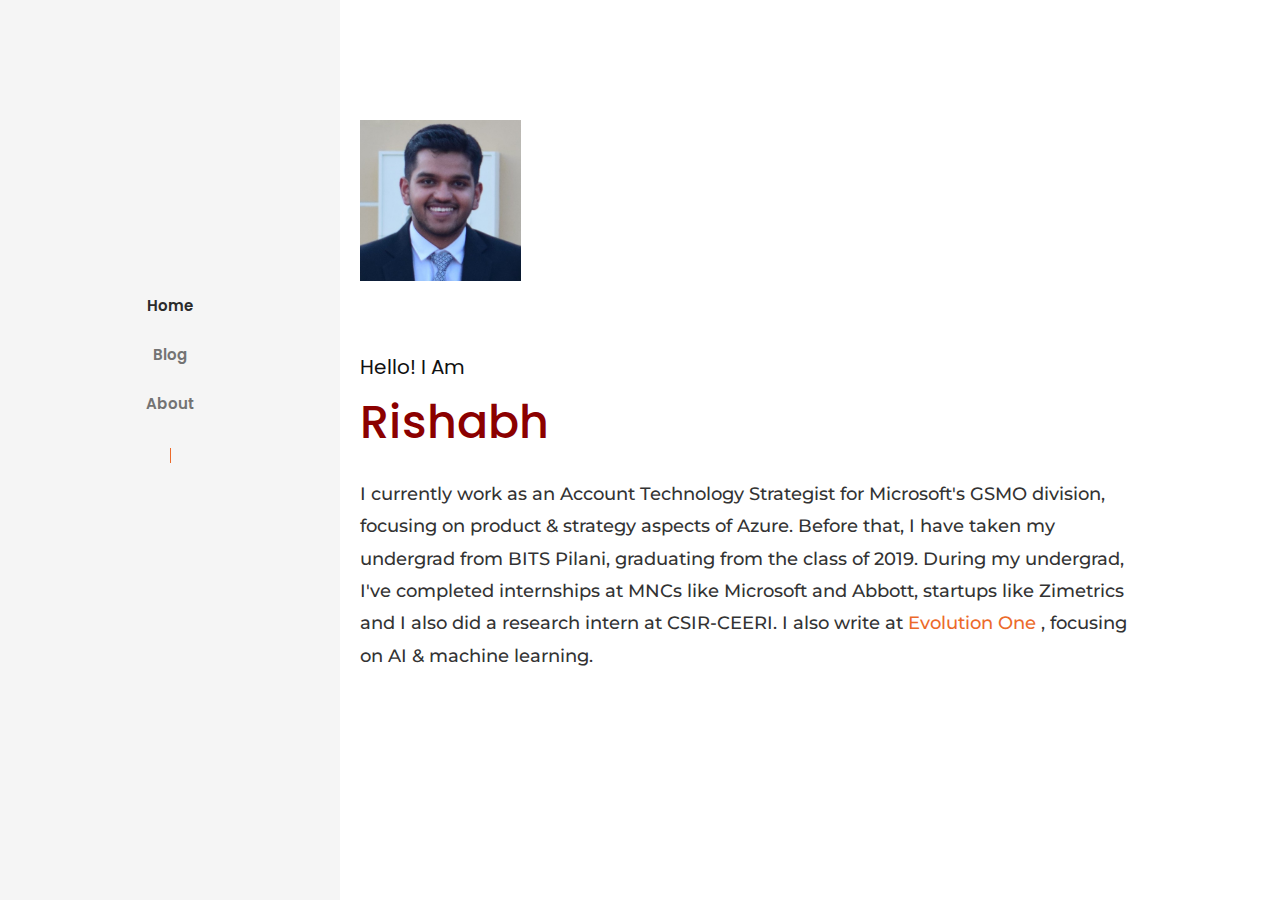
==== index.html @ 9e8af2d3 "first blog post" ====
<!DOCTYPE html>
<html lang=en-US class=no-js>
    <head>
        <meta charset=UTF-8>
        <meta name=viewport content="width=device-width, initial-scale=1">
        <link rel=profile href=http://gmpg.org/xfn/11>
        <link rel=pingback href=https://demo.goodlayers.com/akea/homepage3/xmlrpc.php>
        <title>Home | Rishabh Gaur</title>
        <link rel=dns-prefetch href=//fonts.googleapis.com>
        <link rel=dns-prefetch href=//s.w.org>
        <link rel="stylesheet" href="https://use.fontawesome.com/releases/v5.7.2/css/all.css" integrity="sha384-fnmOCqbTlWIlj8LyTjo7mOUStjsKC4pOpQbqyi7RrhN7udi9RwhKkMHpvLbHG9Sr" crossorigin="anonymous">

        <link rel=alternate type=application/rss+xml title="Akea &raquo; Feed" href=https://demo.goodlayers.com/akea/homepage3/feed/>
        <link rel=alternate type=application/rss+xml title="Akea &raquo; Comments Feed" href=https://demo.goodlayers.com/akea/homepage3/comments/feed/>
        <script>
            window._wpemojiSettings = {
                "baseUrl": "https:\/\/s.w.org\/images\/core\/emoji\/11.2.0\/72x72\/",
                "ext": ".png",
                "svgUrl": "https:\/\/s.w.org\/images\/core\/emoji\/11.2.0\/svg\/",
                "svgExt": ".svg",
                "source": {
                    "concatemoji": "https:\/\/demo.goodlayers.com\/akea\/homepage3\/wp-includes\/js\/wp-emoji-release.min.js?ver=5.1.1"
                }
            };
            !function(a, b, c) {
                function d(a, b) {
                    var c = String.fromCharCode;
                    l.clearRect(0, 0, k.width, k.height),
                    l.fillText(c.apply(this, a), 0, 0);
                    var d = k.toDataURL();
                    l.clearRect(0, 0, k.width, k.height),
                    l.fillText(c.apply(this, b), 0, 0);
                    var e = k.toDataURL();
                    return d === e
                }
                function e(a) {
                    var b;
                    if (!l || !l.fillText)
                        return !1;
                    switch (l.textBaseline = "top",
                    l.font = "600 32px Arial",
                    a) {
                    case "flag":
                        return !(b = d([55356, 56826, 55356, 56819], [55356, 56826, 8203, 55356, 56819])) && (b = d([55356, 57332, 56128, 56423, 56128, 56418, 56128, 56421, 56128, 56430, 56128, 56423, 56128, 56447], [55356, 57332, 8203, 56128, 56423, 8203, 56128, 56418, 8203, 56128, 56421, 8203, 56128, 56430, 8203, 56128, 56423, 8203, 56128, 56447]),
                        !b);
                    case "emoji":
                        return b = d([55358, 56760, 9792, 65039], [55358, 56760, 8203, 9792, 65039]),
                        !b
                    }
                    return !1
                }
                function f(a) {
                    var c = b.createElement("script");
                    c.src = a,
                    c.defer = c.type = "text/javascript",
                    b.getElementsByTagName("head")[0].appendChild(c)
                }
                var g, h, i, j, k = b.createElement("canvas"), l = k.getContext && k.getContext("2d");
                for (j = Array("flag", "emoji"),
                c.supports = {
                    everything: !0,
                    everythingExceptFlag: !0
                },
                i = 0; i < j.length; i++)
                    c.supports[j[i]] = e(j[i]),
                    c.supports.everything = c.supports.everything && c.supports[j[i]],
                    "flag" !== j[i] && (c.supports.everythingExceptFlag = c.supports.everythingExceptFlag && c.supports[j[i]]);
                c.supports.everythingExceptFlag = c.supports.everythingExceptFlag && !c.supports.flag,
                c.DOMReady = !1,
                c.readyCallback = function() {
                    c.DOMReady = !0
                }
                ,
                c.supports.everything || (h = function() {
                    c.readyCallback()
                }
                ,
                b.addEventListener ? (b.addEventListener("DOMContentLoaded", h, !1),
                a.addEventListener("load", h, !1)) : (a.attachEvent("onload", h),
                b.attachEvent("onreadystatechange", function() {
                    "complete" === b.readyState && c.readyCallback()
                })),
                g = c.source || {},
                g.concatemoji ? f(g.concatemoji) : g.wpemoji && g.twemoji && (f(g.twemoji),
                f(g.wpemoji)))
            }(window, document, window._wpemojiSettings);
        </script>
        <style>
            img.wp-smiley,img.emoji {
                display: inline !important;
                border: none !important;
                box-shadow: none !important;
                height: 1em !important;
                width: 1em !important;
                margin: 0 .07em !important;
                vertical-align: -0.1em !important;
                background: none !important;
                padding: 0 !important
            }
        </style>
        <link rel=stylesheet id=wp-block-library-css href='https://cdn.goodlayers.com/akea/homepage3/wp-includes/css/dist/block-library/style.min.css?ver=5.1.1' type=text/css media=all>
        <link rel=stylesheet id=contact-form-7-css href='https://cdn.goodlayers.com/akea/homepage3/wp-content/plugins/contact-form-7/includes/css/styles.css?ver=5.1.1' type=text/css media=all>
        <link rel=stylesheet id=gdlr-core-google-font-css href='https://fonts.googleapis.com/css?family=Poppins%3A100%2C100italic%2C200%2C200italic%2C300%2C300italic%2Cregular%2Citalic%2C500%2C500italic%2C600%2C600italic%2C700%2C700italic%2C800%2C800italic%2C900%2C900italic%7CMontserrat%3A100%2C100italic%2C200%2C200italic%2C300%2C300italic%2Cregular%2Citalic%2C500%2C500italic%2C600%2C600italic%2C700%2C700italic%2C800%2C800italic%2C900%2C900italic%7CPT+Serif%3Aregular%2Citalic%2C700%2C700italic%7COpen+Sans%3A300%2C300italic%2Cregular%2Citalic%2C600%2C600italic%2C700%2C700italic%2C800%2C800italic&#038;subset=latin%2Clatin-ext%2Cdevanagari%2Ccyrillic-ext%2Cvietnamese%2Ccyrillic%2Cgreek-ext%2Cgreek&#038;ver=5.1.1' type=text/css media=all>
        <link rel=stylesheet id=gdlr-core-plugin-css href='https://cdn.goodlayers.com/akea/homepage3/wp-content/plugins/goodlayers-core/plugins/combine/style.css?ver=5.1.1' type=text/css media=all>
        <link rel=stylesheet id=gdlr-core-page-builder-css href='https://cdn.goodlayers.com/akea/homepage3/wp-content/plugins/goodlayers-core/include/css/page-builder.css?ver=5.1.1' type=text/css media=all>
        <link rel=stylesheet id=rs-plugin-settings-css href='https://cdn.goodlayers.com/akea/homepage3/wp-content/plugins/revslider/public/assets/css/settings.css?ver=5.4.8' type=text/css media=all>
        <style id=rs-plugin-settings-inline-css>
            #rs-demo-id {
            }
        </style>
        <link rel=stylesheet id=zilla-likes-css href='https://cdn.goodlayers.com/akea/homepage3/wp-content/plugins/zilla-likes/styles/zilla-likes.css?ver=5.1.1' type=text/css media=all>
        <link rel=stylesheet id=google-font-Poppins-css href='https://fonts.googleapis.com/css?family=Poppins%3A400%2C500%2C600%2C700%2C800&#038;ver=5.1.1' type=text/css media=all>
        <link rel=stylesheet id=google-font-Montserrat-css href='https://fonts.googleapis.com/css?family=Montserrat&#038;ver=5.1.1' type=text/css media=all>
        <link rel=stylesheet id=google-font-PTSerif-css href='https://fonts.googleapis.com/css?family=PT+Serif&#038;ver=5.1.1' type=text/css media=all>
        <link rel=stylesheet id=google-font-OpenSans-css href='https://fonts.googleapis.com/css?family=Open+Sans&#038;ver=5.1.1' type=text/css media=all>
        <link rel=stylesheet id=newsletter-css href='https://cdn.goodlayers.com/akea/homepage3/wp-content/plugins/newsletter/style.css?ver=5.8.9' type=text/css media=all>
        <link rel=stylesheet id=akea-style-core-css href='css/style-core.css?ver=5.1.1' type=text/css media=all>
        <link rel=stylesheet id=akea-custom-style-css href='css/akea-style-custom.css?1545658906&#038;ver=5.1.1' type=text/css media=all>
        <script src='https://cdn.goodlayers.com/akea/homepage3/wp-includes/js/jquery/jquery.js?ver=1.12.4'></script>
        <script src='https://cdn.goodlayers.com/akea/homepage3/wp-includes/js/jquery/jquery-migrate.min.js?ver=1.4.1'></script>
        <script src='https://cdn.goodlayers.com/akea/homepage3/wp-content/plugins/revslider/public/assets/js/jquery.themepunch.tools.min.js?ver=5.4.8'></script>
        <script src='https://cdn.goodlayers.com/akea/homepage3/wp-content/plugins/revslider/public/assets/js/jquery.themepunch.revolution.min.js?ver=5.4.8'></script>
        <script>
            var zilla_likes = {
                "ajaxurl": "https:\/\/demo.goodlayers.com\/akea\/homepage3\/wp-admin\/admin-ajax.php"
            };
        </script>
        <script src='https://cdn.goodlayers.com/akea/homepage3/wp-content/plugins/zilla-likes/scripts/zilla-likes.js?ver=5.1.1'></script>
        <!--[if lt IE 9]> <script src='https://cdn.goodlayers.com/akea/homepage3/wp-content/themes/akea/js/html5.js?ver=5.1.1'></script> <![endif]-->
        <link rel=https://api.w.org / href=https://demo.goodlayers.com/akea/homepage3/wp-json/>
        <link rel=EditURI type=application/rsd+xml title=RSD href=https://demo.goodlayers.com/akea/homepage3/xmlrpc.php?rsd>
        <link rel=wlwmanifest type=application/wlwmanifest+xml href=https://cdn.goodlayers.com/akea/homepage3/wp-includes/wlwmanifest.xml>
        <meta name=generator content="WordPress 5.1.1">
        <link rel=canonical href=https://demo.goodlayers.com/akea/homepage3/>
        <link rel=shortlink href=https://demo.goodlayers.com/akea/homepage3/>
        <link rel=alternate type=application/json+oembed href="https://demo.goodlayers.com/akea/homepage3/wp-json/oembed/1.0/embed?url=https%3A%2F%2Fdemo.goodlayers.com%2Fakea%2Fhomepage3%2F">
        <link rel=alternate type=text/xml+oembed href="https://demo.goodlayers.com/akea/homepage3/wp-json/oembed/1.0/embed?url=https%3A%2F%2Fdemo.goodlayers.com%2Fakea%2Fhomepage3%2F&#038;format=xml">
        <style>
            .recentcomments a {
                display: inline !important;
                padding: 0 !important;
                margin: 0 !important
            }
            #colorlib-logo{margin-bottom:0.25em;display:block;width:100%;font-weight:400;font-size:30px}
 			@media(max-width:991.98px){#colorlib-aside #colorlib-logo{margin-bottom:20px}}
			 #colorlib-aside #colorlib-logo a{display:inline-block;text-align:center;color:#000000}
			 #colorlib-aside #colorlib-logo a span{color:#000000}
			  #colorlib-logo2{margin-bottom:1.85em;display:block;text-align:center;font-weight:150;font-size:14px;font-family: "Tahoma"}
 @media(max-width:991.98px){#colorlib-aside #colorlib-logo{margin-bottom:10px}}
 @media(max-width:991.98px) #colorlib-aside #colorlib-logo2 {display:inline-block;text-align:center;color:#000000}
 #colorlib-aside #colorlib-logo a span{color:#000000}
 #colorlib-logo a:link, a:visited {
    color: black;
}
#colorlib-logo a:hover {
    color: red;
}
 #colored {color:#8B0000;font-weight:400;font-size:25px;}
        </style>
        <meta name=generator content="Powered by Slider Revolution 5.4.8 - responsive, Mobile-Friendly Slider Plugin for WordPress with comfortable drag and drop interface.">
        <script>
            function setREVStartSize(e) {
                try {
                    e.c = jQuery(e.c);
                    var i = jQuery(window).width()
                      , t = 9999
                      , r = 0
                      , n = 0
                      , l = 0
                      , f = 0
                      , s = 0
                      , h = 0;
                    if (e.responsiveLevels && (jQuery.each(e.responsiveLevels, function(e, f) {
                        f > i && (t = r = f,
                        l = e),
                        i > f && f > r && (r = f,
                        n = e)
                    }),
                    t > r && (l = n)),
                    f = e.gridheight[l] || e.gridheight[0] || e.gridheight,
                    s = e.gridwidth[l] || e.gridwidth[0] || e.gridwidth,
                    h = i / s,
                    h = h > 1 ? 1 : h,
                    f = Math.round(h * f),
                    "fullscreen" == e.sliderLayout) {
                        var u = (e.c.width(),
                        jQuery(window).height());
                        if (void 0 != e.fullScreenOffsetContainer) {
                            var c = e.fullScreenOffsetContainer.split(",");
                            if (c)
                                jQuery.each(c, function(e, i) {
                                    u = jQuery(i).length > 0 ? u - jQuery(i).outerHeight(!0) : u
                                }),
                                e.fullScreenOffset.split("%").length > 1 && void 0 != e.fullScreenOffset && e.fullScreenOffset.length > 0 ? u -= jQuery(window).height() * parseInt(e.fullScreenOffset, 0) / 100 : void 0 != e.fullScreenOffset && e.fullScreenOffset.length > 0 && (u -= parseInt(e.fullScreenOffset, 0))
                        }
                        f = u
                    } else
                        void 0 != e.minHeight && f < e.minHeight && (f = e.minHeight);
                    e.c.closest(".rev_slider_wrapper").css({
                        height: f
                    })
                } catch (d) {
                    console.log("Failure at Presize of Slider:" + d)
                }
            }
            ;</script>
    </head>
    <body class="home page-template-default page page-id-6703 gdlr-core-body akea-body akea-body-front akea-full  akea-blockquote-style-1 gdlr-core-link-to-lightbox" data-home-url=https://demo.goodlayers.com/akea/homepage3 />
        <div class=akea-mobile-header-wrap>
            <div class="akea-mobile-header akea-header-background akea-style-slide akea-sticky-mobile-navigation " id=akea-mobile-header>
                <div class="akea-mobile-header-container akea-container clearfix">
                    <div class="akea-logo  akea-item-pdlr">
                        <div class=akea-logo-inner>
                        	<h2 id="colorlib-logo" color = "black"><a href="index.html">rishabh <h2 id="colored">{gaur}</h2></a></h2>
								
                        </div>
                    </div>
                    <div class=akea-mobile-menu-right>
                        <div class="akea-overlay-menu akea-mobile-menu" id=akea-mobile-menu>
                            <a class="akea-overlay-menu-icon akea-mobile-menu-button akea-mobile-button-hamburger" href=#>
                                <span></span>
                            </a>
                            <div class="akea-overlay-menu-content akea-navigation-font">
                                <div class=akea-overlay-menu-close></div>
                                <div class=akea-overlay-menu-row>
                                    <div class=akea-overlay-menu-cell>
                                        <ul id=menu-main-navigation class=menu>
                                            <li class="menu-item menu-item-type-post_type menu-item-object-page menu-item-home current-menu-item page_item page-item-6703 current_page_item current-menu-ancestor current-menu-parent current_page_parent current_page_ancestor menu-item-has-children menu-item-7057">
                                                <a href="index.html">Home</a>
                                                
                                            </li>
                                            <li class="menu-item menu-item-type-custom menu-item-object-custom menu-item-has-children menu-item-6078">
                                                <a href="blog.html">Blog</a>
                                                
                                            </li>
                                            <li class="menu-item menu-item-type-custom menu-item-object-custom menu-item-has-children menu-item-6827">
                                                <a href="books.html">About</a>
                                                
                                            </li>
                                            
                                            
                                        </ul>
                                    </div>
                                </div>
                            </div>
                        </div>
                    </div>
                </div>
            </div>
        </div>


<!-- <img src="https://cdn.goodlayers.com/akea/homepage3/wp-content/uploads/2018/11/logo-hp3.png" alt="" width="190" height="81" title="logo-hp3"> -->


        <div class="akea-body-outer-wrapper ">
            <div class="akea-body-wrapper clearfix  akea-left">
                <div class="akea-header-side-nav akea-header-background  akea-style-side akea-style-left akea-style-middle" id=akea-header-side-nav>
                    <header class="akea-header-wrap akea-header-style-side akea-center-align">
                        <div class="akea-logo  akea-pos-middle ">
                            <div class=akea-logo-inner>
                                <h2 id="colorlib-logo" color = "black"><a href="index.html">rishabh <h4 id="colored">{gaur}</h4></a></h2>
								<div id="colorlib-logo2" style="color:#111111">  ATS @ MICROSOFT,<p> BITS PILANI</div>
                            </div>
                        </div>
                        <div class="akea-navigation clearfix ">
                            <div class=akea-main-menu id=akea-main-menu>
                                <ul id=menu-main-navigation-1 class=sf-vertical>
                                    <li class="menu-item menu-item-type-post_type menu-item-object-page menu-item-home current-menu-item page_item page-item-6703 current_page_item current-menu-ancestor current-menu-parent current_page_parent current_page_ancestor menu-item-has-children menu-item-7057">
                                        <a href=index.html aria-current=page>Home</a>
                                        
                                    </li>
                                    <li class="menu-item menu-item-type-custom menu-item-object-custom menu-item-has-children menu-item-6078">
                                        <a href="blog.html">Blog</a>
                                        
                                    </li>
                                    <li class="menu-item menu-item-type-custom menu-item-object-custom menu-item-has-children menu-item-6827">
                                        <a href="books.html">About</a>
                                        
                                    </li>
                                    
                                </ul>
                            </div>
                        </div>
                        <div class=akea-header-social-dividier></div>
                        <div class="akea-header-social ">
                            <a href="https://www.facebook.com/rishabh.gaur1" target=_blank class=akea-top-bar-social-icon title=facebook>
                                <i class="fab fa-facebook-square fa-2x"></i>
                            </a>
                            <a href="mailto:rishabhgaur1226@gmail.com" target=_blank class=akea-top-bar-social-icon title=google-plus>
                                <i class="fas fa-envelope-square fa-2x"></i>
                            </a>
                            <a href="https://github.com/rgaur726" target=_blank class=akea-top-bar-social-icon title=pinterest>
                                <i class="fab fa-github-square fa-2x"></i>
                            </a>
                            <a href="https://www.linkedin.com/in/rgaur726/" target=_blank class=akea-top-bar-social-icon title=twitter>
                                <i class="fab fa-linkedin fa-2x"></i>
                            </a>
                           
                        </div>
                    </header>
                </div>
                <div class="akea-header-side-content  akea-style-side akea-style-left akea-style-middle">
                    <div class=akea-page-wrapper id=akea-page-wrapper>
                        <div class=gdlr-core-page-builder-body>
                            <div class="gdlr-core-pbf-wrapper  gdlr-core-wrapper-full-height gdlr-core-js gdlr-core-full-height-center" style="padding: 120px 0px 90px 0px;">
                                <div class=gdlr-core-pbf-background-wrap>
                                    <div class="gdlr-core-pbf-background gdlr-core-parallax gdlr-core-js" style="background-image: url(images/bg_1.jpg) ;background-size: cover ;background-position: bottom center ;" data-parallax-speed=0.1></div>
                                </div>
                                <div class="gdlr-core-pbf-wrapper-content gdlr-core-js  gdlr-core-full-height-content">
                                    <div class="gdlr-core-pbf-wrapper-container clearfix gdlr-core-container-custom" style="max-width: 817px ;">
                                        <div class=gdlr-core-pbf-element>
                                            <div class="gdlr-core-image-item gdlr-core-item-pdlr gdlr-core-item-pdb  gdlr-core-center-align" style="padding-bottom: 60px ;">
                                                <div class="gdlr-core-image-item-wrap gdlr-core-media-image  gdlr-core-image-item-style-circle" style="border-width: 15px;border-color: #f3f3f3 ;">
                                                    <img src=images/author.jpg alt width=161 height=161 title=hp2-hero-item-1>
                                                </div>
                                            </div>
                                        </div>
                                        <div class=gdlr-core-pbf-element>
                                            <div class="gdlr-core-title-item gdlr-core-item-pdb clearfix  gdlr-core-center-align gdlr-core-title-item-caption-top gdlr-core-item-pdlr" style="padding-bottom: 10px ;">
                                                <div class="gdlr-core-title-item-title-wrap ">
                                                    <div class="gdlr-core-title-item-title gdlr-core-skin-title  gdlr-core-title-font" style="font-size: 20px ;font-weight: 400 ;text-transform: none ;color: #111111;">
                                                        Hello! I Am<span class="gdlr-core-title-item-title-divider gdlr-core-skin-divider"></span>
                                                    </div>
                                                </div>
                                            </div>
                                        </div>
                                        <div class=gdlr-core-pbf-element>
                                            <div class="gdlr-core-title-item gdlr-core-item-pdb clearfix  gdlr-core-center-align gdlr-core-title-item-caption-top gdlr-core-item-pdlr">
                                                <div class="gdlr-core-title-item-title-wrap ">
                                                    <h3 class="gdlr-core-title-item-title gdlr-core-skin-title " style="font-size: 46px ;font-weight: 500 ;letter-spacing: 0px ;text-transform: none ;color: #8B0000 ;">
                                                        Rishabh<span class="gdlr-core-title-item-title-divider gdlr-core-skin-divider"></span>
                                                    </h3>
                                                </div>
                                            </div>
                                        </div>
                                        <div class=gdlr-core-pbf-element>
                                            <div class="gdlr-core-text-box-item gdlr-core-item-pdlr gdlr-core-item-pdb gdlr-core-center-align">
                                                <div class=gdlr-core-text-box-item-content style="font-size: 18px ;text-transform: none ;color: #333333;">
                                                    <p>I currently work as an Account Technology Strategist for Microsoft's GSMO division, focusing on product & strategy aspects of Azure. Before that, I have taken my undergrad from BITS Pilani, graduating from the class of 2019. During my undergrad, I've completed internships at MNCs like Microsoft and Abbott, startups like Zimetrics and I also did a research intern at CSIR-CEERI. I also write at <a href="blog/blogHome.html">Evolution One </a>, focusing on AI & machine learning.</p>
                                                </div>
                                            </div>
                                        </div>
                                        
                   
                </div>
            </div>
        </div>
        
        <link rel=stylesheet id=mediaelement-css href='https://cdn.goodlayers.com/akea/homepage3/wp-includes/js/mediaelement/mediaelementplayer-legacy.min.css?ver=4.2.6-78496d1' type=text/css media=all>
        <link rel=stylesheet id=wp-mediaelement-css href='https://cdn.goodlayers.com/akea/homepage3/wp-includes/js/mediaelement/wp-mediaelement.min.css?ver=5.1.1' type=text/css media=all>
        <script>
            var wpcf7 = {
                "apiSettings": {
                    "root": "https:\/\/demo.goodlayers.com\/akea\/homepage3\/wp-json\/contact-form-7\/v1",
                    "namespace": "contact-form-7\/v1"
                }
            };
        </script>
        <script src='https://cdn.goodlayers.com/akea/homepage3/wp-content/plugins/contact-form-7/includes/js/scripts.js?ver=5.1.1'></script>
        <script src='https://cdn.goodlayers.com/akea/homepage3/wp-content/plugins/goodlayers-core/plugins/combine/script.js?ver=5.1.1'></script>
        <script>
            var gdlr_core_pbf = {
                "admin": "",
                "video": {
                    "width": "640",
                    "height": "360"
                },
                "ajax_url": "https:\/\/demo.goodlayers.com\/akea\/homepage3\/wp-admin\/admin-ajax.php"
            };
        </script>
        <script src='https://cdn.goodlayers.com/akea/homepage3/wp-content/plugins/goodlayers-core/include/js/page-builder.js?ver=1.3.9'></script>
        <script src='https://maps.google.com/maps/api/js?libraries=geometry%2Cplaces%2Cweather%2Cpanoramio%2Cdrawing&#038;language=en&#038;ver=5.1.1'></script>
        <script>
            var wpgmp_local = {
                "all_location": "All",
                "show_locations": "Show Locations",
                "sort_by": "Sort by",
                "wpgmp_not_working": "not working...",
                "place_icon_url": "https:\/\/demo.goodlayers.com\/akea\/homepage3\/wp-content\/plugins\/wp-google-map-plugin\/assets\/images\/icons\/"
            };
        </script>
        <script src='https://cdn.goodlayers.com/akea/homepage3/wp-content/plugins/wp-google-map-plugin/assets/js/maps.js?ver=2.3.4'></script>
        <script>
            var newsletter = {
                "messages": {
                    "email_error": "Email address is not correct",
                    "name_error": "Name is required",
                    "surname_error": "Last name is required",
                    "privacy_error": "You must accept the privacy policy"
                },
                "profile_max": "20"
            };
        </script>
        <script src='https://cdn.goodlayers.com/akea/homepage3/wp-content/plugins/newsletter/subscription/validate.js?ver=5.8.9'></script>
        <script src='https://cdn.goodlayers.com/akea/homepage3/wp-includes/js/jquery/ui/effect.min.js?ver=1.11.4'></script>
        <script src='https://cdn.goodlayers.com/akea/homepage3/wp-content/themes/akea/js/script-core.js?ver=1.0.0'></script>
        <script src='https://cdn.goodlayers.com/akea/homepage3/wp-includes/js/wp-embed.min.js?ver=5.1.1'></script>
        <script>
            var mejsL10n = {
                "language": "en",
                "strings": {
                    "mejs.install-flash": "You are using a browser that does not have Flash player enabled or installed. Please turn on your Flash player plugin or download the latest version from https:\/\/get.adobe.com\/flashplayer\/",
                    "mejs.fullscreen-off": "Turn off Fullscreen",
                    "mejs.fullscreen-on": "Go Fullscreen",
                    "mejs.download-video": "Download Video",
                    "mejs.fullscreen": "Fullscreen",
                    "mejs.time-jump-forward": ["Jump forward 1 second", "Jump forward %1 seconds"],
                    "mejs.loop": "Toggle Loop",
                    "mejs.play": "Play",
                    "mejs.pause": "Pause",
                    "mejs.close": "Close",
                    "mejs.time-slider": "Time Slider",
                    "mejs.time-help-text": "Use Left\/Right Arrow keys to advance one second, Up\/Down arrows to advance ten seconds.",
                    "mejs.time-skip-back": ["Skip back 1 second", "Skip back %1 seconds"],
                    "mejs.captions-subtitles": "Captions\/Subtitles",
                    "mejs.captions-chapters": "Chapters",
                    "mejs.none": "None",
                    "mejs.mute-toggle": "Mute Toggle",
                    "mejs.volume-help-text": "Use Up\/Down Arrow keys to increase or decrease volume.",
                    "mejs.unmute": "Unmute",
                    "mejs.mute": "Mute",
                    "mejs.volume-slider": "Volume Slider",
                    "mejs.video-player": "Video Player",
                    "mejs.audio-player": "Audio Player",
                    "mejs.ad-skip": "Skip ad",
                    "mejs.ad-skip-info": ["Skip in 1 second", "Skip in %1 seconds"],
                    "mejs.source-chooser": "Source Chooser",
                    "mejs.stop": "Stop",
                    "mejs.speed-rate": "Speed Rate",
                    "mejs.live-broadcast": "Live Broadcast",
                    "mejs.afrikaans": "Afrikaans",
                    "mejs.albanian": "Albanian",
                    "mejs.arabic": "Arabic",
                    "mejs.belarusian": "Belarusian",
                    "mejs.bulgarian": "Bulgarian",
                    "mejs.catalan": "Catalan",
                    "mejs.chinese": "Chinese",
                    "mejs.chinese-simplified": "Chinese (Simplified)",
                    "mejs.chinese-traditional": "Chinese (Traditional)",
                    "mejs.croatian": "Croatian",
                    "mejs.czech": "Czech",
                    "mejs.danish": "Danish",
                    "mejs.dutch": "Dutch",
                    "mejs.english": "English",
                    "mejs.estonian": "Estonian",
                    "mejs.filipino": "Filipino",
                    "mejs.finnish": "Finnish",
                    "mejs.french": "French",
                    "mejs.galician": "Galician",
                    "mejs.german": "German",
                    "mejs.greek": "Greek",
                    "mejs.haitian-creole": "Haitian Creole",
                    "mejs.hebrew": "Hebrew",
                    "mejs.hindi": "Hindi",
                    "mejs.hungarian": "Hungarian",
                    "mejs.icelandic": "Icelandic",
                    "mejs.indonesian": "Indonesian",
                    "mejs.irish": "Irish",
                    "mejs.italian": "Italian",
                    "mejs.japanese": "Japanese",
                    "mejs.korean": "Korean",
                    "mejs.latvian": "Latvian",
                    "mejs.lithuanian": "Lithuanian",
                    "mejs.macedonian": "Macedonian",
                    "mejs.malay": "Malay",
                    "mejs.maltese": "Maltese",
                    "mejs.norwegian": "Norwegian",
                    "mejs.persian": "Persian",
                    "mejs.polish": "Polish",
                    "mejs.portuguese": "Portuguese",
                    "mejs.romanian": "Romanian",
                    "mejs.russian": "Russian",
                    "mejs.serbian": "Serbian",
                    "mejs.slovak": "Slovak",
                    "mejs.slovenian": "Slovenian",
                    "mejs.spanish": "Spanish",
                    "mejs.swahili": "Swahili",
                    "mejs.swedish": "Swedish",
                    "mejs.tagalog": "Tagalog",
                    "mejs.thai": "Thai",
                    "mejs.turkish": "Turkish",
                    "mejs.ukrainian": "Ukrainian",
                    "mejs.vietnamese": "Vietnamese",
                    "mejs.welsh": "Welsh",
                    "mejs.yiddish": "Yiddish"
                }
            };
        </script>
        <script src='https://cdn.goodlayers.com/akea/homepage3/wp-includes/js/mediaelement/mediaelement-and-player.min.js?ver=4.2.6-78496d1'></script>
        <script src='https://cdn.goodlayers.com/akea/homepage3/wp-includes/js/mediaelement/mediaelement-migrate.min.js?ver=5.1.1'></script>
        <script>
            var _wpmejsSettings = {
                "pluginPath": "\/akea\/homepage3\/wp-includes\/js\/mediaelement\/",
                "classPrefix": "mejs-",
                "stretching": "responsive"
            };
        </script>
        <script src='https://cdn.goodlayers.com/akea/homepage3/wp-includes/js/mediaelement/wp-mediaelement.min.js?ver=5.1.1'></script>
    </body>
</html>
---- css/style-core.css ----
/**
 * Table of Contents
 *
 * 1.0 - Reset
 * 2.0 - Header
 * 3.0 - Footer
 * 4.0 - Blog
 * 5.0 - Widget
 * 6.0 - Responsive
 * 7.0 - Plugins
 *      - mmenu
 *      - superfish
 */

/**
 * 1.0 - Reset
 */

html,
body,
div,
span,
applet,
object,
iframe,
h1,
h2,
h3,
h4,
h5,
h6,
p,
blockquote,
pre,
a,
abbr,
acronym,
address,
big,
cite,
code,
del,
dfn,
em,
font,
img,
ins,
kbd,
q,
s,
samp,
small,
strike,
strong,
sub,
sup,
tt,
var,
b,
i,
center,
dl,
dt,
dd,
ol,
ul,
li,
fieldset,
form,
label,
legend,
table,
caption,
tbody,
tfoot,
thead,
tr,
th,
td,
article,
aside,
audio,
canvas,
details,
figcaption,
figure,
footer,
header,
hgroup,
mark,
menu,
meter,
nav,
output,
progress,
section,
summary,
time,
video {
    border: 0;
    outline: 0;
    vertical-align: baseline;
    background: transparent;
    margin: 0;
    padding: 0;
}

article,
aside,
dialog,
figure,
footer,
header,
hgroup,
nav,
section,
blockquote {
    display: block;
}

nav ul {
    list-style: none;
}

ol {
    list-style: decimal;
}

ul {
    list-style: disc;
}

ul ul {
    list-style: circle;
}

blockquote,
q {
    quotes: none;
}

blockquote:before,
blockquote:after,
q:before,
q:after {
    content: none;
}

ins {
    text-decoration: underline;
}

del {
    text-decoration: line-through;
}

mark {
    background: none;
}

abbr[title],
dfn[title],
acronym[title] {
    border-bottom: 1px dotted;
    cursor: help;
}

table {
    border-collapse: collapse;
    border-spacing: 0;
}

hr {
    display: block;
    height: 1px;
    border: 0;
    border-top: 1px solid #ccc;
    margin: 1em 0;
    padding: 0;
}

input[type=submit],
input[type=button],
button {
    margin: 0;
    padding: 0;
}

input,
select,
a img {
    vertical-align: middle;
}

b,
strong {
    font-weight: bold;
}

i,
em {
    font-style: italic;
}

html {
    box-sizing: border-box;
    -moz-box-sizing: border-box;
    -webkit-box-sizing: border-box;
}

*,
*:before,
*:after {
    box-sizing: inherit;
    -moz-box-sizing: inherit;
    -webkit-box-sizing: inherit;
}

/* generic class */

body {
    -webkit-font-smoothing: antialiased;
    -moz-osx-font-smoothing: grayscale;
    word-wrap: break-word;
    word-break: break-word;
}

p {
    margin-bottom: 20px;
}

ul,
ol {
    margin-left: 35px;
    margin-bottom: 20px;
}

dl {
    margin-bottom: 20px;
}

dl dt {
    font-weight: 700;
    margin-top: 10px;
}

dl dt:first-child {
    margin-top: 0px;
}

dl dd {
    margin-left: 20px;
}

h1,
h2,
h3,
h4,
h5,
h6 {
    line-height: 1.2;
    margin-bottom: 20px;
}

figure {
    max-width: 100%;
}

pre {
    overflow: auto;
    padding: 10px 10px;
    background: #f3f3f3;
    margin-bottom: 20px;
}

ul,
ol {
    margin-left: 25px;
}

ul li,
ol li {
    margin-bottom: 9px;
}

ul ul,
ol ol,
ul ol,
ol ul {
    margin-bottom: 0px;
    margin-top: 9px;
}

.clear {
    display: block;
    clear: both;
    visibility: hidden;
    line-height: 0;
    height: 0;
    zoom: 1;
}

.clearfix {
    zoom: 1;
}

.clearfix:after {
    content: " ";
    display: block;
    clear: both;
    visibility: hidden;
    line-height: 0;
    height: 0;
}

/* wordpress core */

.alignnone {
    margin: 5px 20px 20px 0;
}

.aligncenter,
div.aligncenter {
    display: block;
    margin: 5px auto 5px auto;
}

.alignright {
    float: right;
    margin: 40px 0 20px 45px;
}

.alignleft {
    float: left;
    margin: 40px 45px 20px 0;
}

a img.alignright {
    float: right;
    margin: 5px 0 20px 20px;
}

a img.alignnone {
    margin: 5px 20px 20px 0;
}

a img.alignleft {
    float: left;
    margin: 5px 20px 20px 0;
}

a img.aligncenter {
    display: block;
    margin-left: auto;
    margin-right: auto
}

.wp-caption {
    text-align: center;
    max-width: 100%;
    margin-bottom: 40px;
}

.wp-caption.alignnone {
    margin: 5px 20px 20px 0;
}

.wp-caption.alignleft {
    margin: 35px 45px 20px 0;
}

.wp-caption.alignright {
    margin: 35px 0 20px 45px;
}

.wp-caption img {
    border: 0 none;
    height: auto;
    margin: 0;
    padding: 0;
    width: auto;
}

.wp-caption p.wp-caption-text {
    font-size: 11px;
    line-height: 17px;
    margin: 0;
    padding: 0 4px 5px;
}

figcaption.wp-caption-text {
    margin-top: 7px;
    font-size: 16px;
    font-style: italic;
}

.bypostauthor {
    max-width: 100%;
}

.gallery-caption {
    max-width: 100%;
}

.sticky {
    max-width: 100%;
}

.akea-align-left {
    text-align: left;
}

.akea-align-center {
    text-align: center;
}

.akea-align-right {
    text-align: right;
}

.single-format-gallery figcaption.wp-caption-text {
    margin-bottom: 20px;
}

.single-format-gallery figure.gallery-item {
    margin-bottom: 20px;
}

.navigation {
    text-align: right;
    margin-bottom: 30px;
}

.navigation .screen-reader-text {
    display: none;
}

.post-password-form input[type="password"] {
    padding: 14px 20px;
    margin-left: 5px;
    margin-right: 6px;
}

body .page-links>a,
body .nav-links>a,
body .nav-links>span.dots {
    background-color: #f0f0f0;
    color: #919191;
}

body .page-links>span,
body .page-links>a:hover,
body .nav-links>span.current,
body .nav-links>a:hover {
    background-color: #3db166;
    color: #fff;
}

.page-links {
    clear: left;
    margin-top: 40px;
}

.page-links>span,
.page-links>a {
    text-decoration: none;
    display: inline-block;
    font-size: 14px;
    padding: 9px 14px;
    margin-right: 7px;
    font-weight: bold;
    border-radius: 3px;
    -moz-border-radius: 3px;
    -webkit-border-radius: 3px;
}

.nav-links {
    clear: left;
}

.nav-links>span,
.nav-links>a {
    text-decoration: none;
    display: inline-block;
    font-size: 14px;
    padding: 9px 14px;
    margin-right: 3px;
    font-weight: bold;
    border-radius: 3px;
    -moz-border-radius: 3px;
    -webkit-border-radius: 3px;
}

.gallery {
    margin-left: -7px;
    margin-right: -7px;
}

.gallery:after {
    content: " ";
    display: block;
    width: 0px;
    height: 0px;
    clear: both;
}

.gallery-columns-2 .gallery-item {
    width: 50%;
}

.gallery-columns-3 .gallery-item {
    width: 33.33%;
}

.gallery-columns-4 .gallery-item {
    width: 25%;
}

.gallery-columns-5 .gallery-item {
    width: 20%;
}

.gallery-columns-6 .gallery-item {
    width: 16.66%;
}

.gallery-columns-7 .gallery-item {
    width: 14.28%;
}

.gallery-columns-8 .gallery-item {
    width: 12.5%;
}

.gallery-columns-9 .gallery-item {
    width: 11.11%;
}

.gallery .gallery-item {
    float: left;
    margin: 0;
    text-align: center;
    padding: 7px;
    -webkit-box-sizing: border-box;
    -moz-box-sizing: border-box;
    box-sizing: border-box;
}

.wp-block-image .alignright {
    margin: 35px 0 20px 45px;
}

.wp-block-image .alignleft {
    margin: 35px 45px 20px 0;
}

.wp-block-image figcaption {
    font-size: 16px;
}

.wp-block-gallery {
    margin-top: 50px;
    margin-bottom: 40px;
}

.akea-sidebar-style-none .akea-single-article-content .wp-block-image figure.aligncenter {
    margin-bottom: 25px;
}

/* layout */

.akea-body-outer-wrapper {
    position: relative;
    overflow: hidden;
}

.akea-body-wrapper.akea-with-frame {
    position: relative;
}

.akea-page-wrapper {
    clear: both;
}

body.akea-boxed .akea-body-wrapper {
    margin-left: auto;
    margin-right: auto;
    position: relative;
}

body.akea-boxed .akea-body-wrapper.akea-left {
    margin-left: 0px;
}

body.akea-boxed .akea-body-wrapper.akea-right {
    margin-right: 0px;
}

body.akea-boxed.akea-boxed-border .akea-body-wrapper {
    box-shadow: 0px -5px 9px rgba(0, 0, 0, 0.25);
    -webkit-box-shadow: 0px -5px 9px rgba(0, 0, 0, 0.25);
}

body.akea-boxed.akea-background-pattern {
    background-position: center;
    background-repeat: repeat;
}

.akea-body-background {
    position: fixed;
    top: 0px;
    right: 0px;
    bottom: 0px;
    left: 0px;
    background-position: center;
    background-size: cover;
}

.akea-container {
    margin-left: auto;
    margin-right: auto;
}

.akea-column-10 {
    float: left;
    width: 16.6666%;
}

.akea-column-12 {
    float: left;
    width: 20%;
}

.akea-column-15 {
    float: left;
    width: 25%;
}

.akea-column-20 {
    float: left;
    width: 33.3333%;
}

.akea-column-24 {
    float: left;
    width: 40%;
}

.akea-column-30 {
    float: left;
    width: 50%;
}

.akea-column-36 {
    float: left;
    width: 60%;
}

.akea-column-40 {
    float: left;
    width: 66.6666%;
}

.akea-column-45 {
    float: left;
    width: 75%;
}

.akea-column-48 {
    float: left;
    width: 80%;
}

.akea-column-50 {
    float: left;
    width: 83.3333%;
}

.akea-column-60 {
    float: left;
    width: 100%;
}

.akea-sidebar-right {
    float: right;
}

.akea-sidebar-center {
    float: none;
    display: inline-block;
    max-width: 100%;
}

.akea-content-area {
    padding-top: 60px;
    padding-bottom: 40px;
}

.akea-sidebar-area {
    padding-top: 60px;
}

.akea-line-height-0 {
    line-height: 0;
}

a,
button {
    text-decoration: none;
    transition: background 300ms, color 300ms, border-color 300ms;
    -moz-transition: background 300ms, color 300ms, border-color 300ms;
    -o-transition: background 300ms, color 300ms, border-color 300ms;
    -webkit-transition: background 300ms, color 300ms, border-color 300ms;
}

img {
    max-width: 100%;
    height: auto;
}

blockquote {
    quotes: none;
    padding: 30px 30px 15px;
    font-size: 22px;
    font-weight: bold;
    margin-bottom: 23px;
    font-style: italic;
    margin-top: 35px;
    border-left-width: 2px;
    border-left-style: solid;
}

.akea-blockquote-style-2 blockquote {
    font-size: 20px;
    font-weight: 800;
    padding-top: 10px;
    padding-left: 35px;
    padding-right: 0px;
    font-style: normal;
    padding-bottom: 10px;
    border-left-width: 4px;
}

.akea-blockquote-style-2 blockquote p {
    margin-bottom: 0px;
}

q {
    margin-right: 15px;
    display: inline-block;
    padding: 10px 20px;
    vertical-align: middle;
    border-left-width: 2px;
    border-left-style: solid;
}

.akea-media-image {
    line-height: 0;
    position: relative;
}

.akea-left-align {
    text-align: left;
}

.akea-center-align {
    text-align: center;
}

.akea-right-align {
    text-align: right;
}

.akea-body-wrapper {
    /* overflow: hidden; */
    z-index: 1;
    position: relative;
}

/* input */

input,
textarea {
    border-width: 1px 1px 2px 1px;
    border-style: solid;
}

input:focus,
textarea:focus {
    outline: none;
}

/* button */

.akea-button,
input[type="button"],
input[type="submit"],
input[type="reset"] {
    font-size: 13px;
    font-weight: bold;
    text-transform: uppercase;
    letter-spacing: 0.8px;
    padding: 15px 33px;
    display: inline-block;
    -webkit-appearance: none;
}

input[type="button"],
input[type="submit"],
input[type="reset"] {
    border-width: 0px;
    border-style: solid;
    cursor: pointer;
    transition: background 300ms, color 300ms, border-color 300ms;
    -moz-transition: background 300ms, color 300ms, border-color 300ms;
    -o-transition: background 300ms, color 300ms, border-color 300ms;
    -webkit-transition: background 300ms, color 300ms, border-color 300ms;
}

input[type="button"]:focus,
input[type="submit"]:focus,
input[type="reset"]:focus {
    outline: none;
}

/**
 * 2.0 - Header
 */

/* preload */

.akea-page-preload {
    position: fixed;
    z-index: 999999;
    top: 0px;
    right: 0px;
    bottom: 0px;
    left: 0px;
    background-color: #fff;
    background-image: url('../images/preload.gif');
    background-position: center;
    background-repeat: no-repeat;
}

.akea-page-preload.akea-out {
    background-image: none;
}

/* top bar */

.akea-top-bar {
    position: relative;
    border-bottom-style: solid;
}

.akea-top-bar-background {
    position: absolute;
    right: 0px;
    left: 0px;
    top: 0px;
    bottom: 0px;
}

.akea-top-bar-container {
    margin-left: auto;
    margin-right: auto;
}

.akea-top-bar-container-inner {
    position: relative;
}

.akea-top-bar-left {
    float: left;
}

.akea-top-bar-right {
    float: right;
}

.akea-top-bar-right-text {
    display: inline;
}

.akea-top-bar-right-social {
    display: inline;
    margin-left: 10px;
}

.akea-top-bar-right-social a {
    margin-left: 25px;
}

.akea-main-menu-left-social a {
    margin-right: 25px;
}

.akea-center-menu-right-social {
    float: left;
    margin-top: -5px;
}

.akea-center-menu-right-social a {
    margin-left: 25px;
}

/* top bar menu */

.akea-top-bar .akea-top-bar-menu {
    display: inline-block;
    margin-right: 23px;
    margin-bottom: 0px;
}

.akea-top-bar .akea-top-bar-menu>li {
    float: none;
    display: inline-block;
}

.akea-top-bar .akea-top-bar-menu>li>a {
    display: inline;
    margin-right: 16px;
}

.sf-menu.akea-top-bar-menu>.akea-normal-menu ul {
    margin-left: 0px;
    font-size: 13px;
}

.sf-menu.akea-top-bar-menu>.akea-normal-menu:first-child ul {
    margin-left: -17px;
}

.sf-menu.akea-top-bar-menu>.akea-normal-menu ul li {
    padding: 0px 18px 10px;
}

.sf-menu.akea-top-bar-menu>.akea-normal-menu ul li:first-child {
    padding-top: 10px;
}

.sf-menu.akea-top-bar-menu>.akea-normal-menu ul li>a {
    background: transparent;
}

.sf-menu.akea-top-bar-menu>.akea-normal-menu ul li>a:after {
    margin-left: 10px;
}

.sf-menu.akea-top-bar-menu>.akea-mega-menu .sf-mega-full {
    left: 0px;
    right: 0px;
    padding-top: 18px;
    padding-bottom: 8px;
}

.sf-menu.akea-top-bar-menu>.akea-mega-menu .sf-mega-section-inner ul {
    font-size: 13px;
}

.sf-menu.akea-top-bar-menu>.akea-mega-menu .sf-mega-section-inner ul li {
    padding: 0px 18px 10px;
}

/* mobile menu */

.akea-mm-menu-wrap {
    display: none;
}

.admin-bar .mm-menu {
    margin-top: 32px;
}

.akea-mobile-button-hamburger-with-border {
    font-size: 16px;
    padding: 6px;
    line-height: 0;
    width: 32px;
    height: 32px;
    text-align: center;
    display: inline-block;
    border-width: 2px;
    border-style: solid;
    border-radius: 3px;
    -moz-border-radius: 3px;
    -webkit-border-radius: 3px;
    box-sizing: border-box;
    -moz-box-sizing: border-box;
    -webkit-box-sizing: border-box;
}

.akea-right-menu-button {
    display: inline-block;
    margin-left: 27px;
}

.akea-mobile-menu {
    float: left;
    margin-top: -8px;
    margin-left: 30px;
}

.akea-mobile-menu-right {
    position: absolute;
    right: 30px;
    top: 50%;
    margin-top: -9px;
}

.akea-mobile-menu-left {
    position: absolute;
    left: 30px;
    top: 50%;
    margin-top: -9px;
}

.akea-mobile-menu-left .akea-mobile-menu {
    margin-left: 0px;
}

.akea-mobile-header .akea-mobile-logo-center .akea-logo-inner {
    margin-left: auto;
    margin-right: auto;
}

/* hamburger */

.akea-mobile-button-hamburger {
    box-sizing: border-box;
    display: block;
    width: 32px;
    height: 32px;
    position: relative;
}

.akea-mobile-button-hamburger:before,
.akea-mobile-button-hamburger:after,
.akea-mobile-button-hamburger span {
    content: '';
    display: block;
    width: 22px;
    height: 2px;
    position: absolute;
    left: 5px;
}

.akea-mobile-button-hamburger:before {
    top: 8px;
}

.akea-mobile-button-hamburger span {
    top: 15px;
}

.akea-mobile-button-hamburger:after {
    top: 22px;
}

.akea-mobile-button-hamburger:before {
    transition-duration: 0.4s;
    transition-timing-function: cubic-bezier(0.68, -0.55, 0.265, 1.55);
}

.akea-mobile-button-hamburger span {
    transition: opacity 0.15s 0.4s ease;
}

.akea-mobile-button-hamburger:after {
    transition: -webkit-transform 0.4s cubic-bezier(0.68, -0.55, 0.265, 1.55);
    transition: transform 0.4s cubic-bezier(0.68, -0.55, 0.265, 1.55);
}

.akea-mobile-button-hamburger.akea-active:before {
    -webkit-transform: translate3d(0, 7px, 0) rotate(135deg);
    transform: translate3d(0, 7px, 0) rotate(135deg);
    transition-delay: 0.1s;
}

.akea-mobile-button-hamburger.akea-active span {
    transition-delay: 0s;
    opacity: 0;
}

.akea-mobile-button-hamburger.akea-active:after {
    transition-delay: 0.1s;
    -webkit-transform: translate3d(0, -7px, 0) rotate(-135deg);
    transform: translate3d(0, -7px, 0) rotate(-135deg);
}

/* navigation menu */

.akea-navigation .sf-menu {
    display: inline-block;
    line-height: 1.7;
    text-align: left;
    margin-bottom: 0px;
}

.akea-navigation .sf-menu>li:first-child {
    padding-left: 0px;
}

.akea-navigation .sf-menu>li:last-child {
    padding-right: 0px;
}

.akea-navigation .sf-menu>li>a {
    letter-spacing: 0.5px;
}

.akea-navigation-submenu-indicator .sf-menu>li>a.sf-with-ul-pre:after {
    display: inline-block;
    margin-left: 13px;
    content: "\f107";
    font-family: fontAwesome;
}

.akea-navigation .sf-menu>.akea-normal-menu li {
    padding: 1px 11px;
    margin-bottom: 0px;
}

.akea-navigation .sf-menu>.akea-normal-menu li:first-child {
    padding-top: 12px;
}

.akea-navigation .sf-menu>.akea-normal-menu li:last-child {
    padding-bottom: 12px;
}

.akea-navigation .sf-menu>.akea-normal-menu li li {
    /* padding-left: 0; */
}

.akea-navigation .sf-menu>.akea-normal-menu li>a {
    display: block;
    padding: 6px 30px 6px 12px;
    position: relative;
}

.akea-navigation .sf-menu>.akea-normal-menu li>a.sf-with-ul-pre:after {
    position: absolute;
    right: 10px;
    content: "\f105";
    font-family: fontAwesome;
}

.akea-navigation .sf-menu>.akea-normal-menu .sub-menu {
    font-size: 14px;
}

.akea-navigation .sf-menu>.akea-mega-menu .sf-mega-full {
    left: 0px;
    right: 0px;
}

.akea-navigation .sf-menu>.akea-mega-menu .sf-mega-section-wrap {
    overflow: hidden;
    border-top-width: 1px;
    border-top-style: solid;
}

.akea-navigation .sf-menu>.akea-mega-menu .sf-mega-section-wrap:first-child {
    border-top: none;
}

.akea-navigation .sf-menu>.akea-mega-menu .sf-mega-section {
    padding-bottom: 999px;
    margin-bottom: -999px;
    border-left-width: 1px;
    border-left-style: solid;
}

.akea-navigation .sf-menu>.akea-mega-menu .sf-mega-section:first-child {
    border-left: none;
}

.akea-navigation .sf-menu>.akea-mega-menu .sf-mega-section-inner {
    padding: 31px 28px;
}

.akea-navigation .sf-menu>.akea-mega-menu .sf-mega-section-inner>a {
    font-size: 15px;
    display: block;
    margin-bottom: 12px;
    text-transform: uppercase;
    letter-spacing: 1px;
    font-weight: bold;
    padding: 0px 12px;
}

.akea-navigation .sf-menu>.akea-mega-menu .sf-mega-section-inner .sub-menu a {
    font-size: 14px;
    padding: 5px 12px;
    display: block;
}

.akea-navigation .akea-navigation-slide-bar {
    border-bottom-width: 2px;
    border-bottom-style: solid;
    position: absolute;
    display: none;
    overflow: hidden;
    margin-top: -11px;
}

.akea-navigation .sf-menu a i {
    margin-right: 10px;
}

.akea-navigation .sf-vertical>li {
    margin-bottom: 0px;
}

.akea-navigation .sf-vertical>li:first-child {
    padding-top: 0px;
}

.akea-navigation .sf-vertical>li>a {
    font-weight: 800;
    text-transform: uppercase;
    letter-spacing: 0.5px;
    display: block;
}

.akea-navigation .sf-vertical ul.sub-menu {
    font-size: 14px;
    box-sizing: content-box;
    -moz-box-sizing: content-box;
    -webkit-box-sizing: content-box;
}

.akea-navigation .sf-vertical ul.sub-menu li {
    padding: 2px 11px;
    margin-bottom: 0px;
}

.akea-navigation .sf-vertical ul.sub-menu li:first-child {
    padding-top: 20px;
}

.akea-navigation .sf-vertical ul.sub-menu li:last-child {
    padding-bottom: 20px;
}

.akea-navigation .sf-vertical ul.sub-menu li>a {
    display: block;
    padding: 4px 12px;
}

.akea-navigation .sf-vertical ul.sub-menu li>a.sf-with-ul:after,
.akea-navigation-submenu-indicator .sf-vertical>li>a.sf-with-ul:after {
    float: right;
    margin-left: 18px;
    content: "\f105";
    font-family: fontAwesome;
}

/* bullet anchor */

.akea-bullet-anchor {
    position: fixed;
    top: 50%;
    right: 30px;
    margin-top: -50px;
    z-index: 10;
    opacity: 0;
    transition: opacity 200ms;
    -moz-transition: opacity 200ms;
    -o-transition: opacity 200ms;
    -webkit-transition: opacity 200ms;
}

.akea-bullet-anchor.akea-init {
    opacity: 1;
}

.akea-bullet-anchor a {
    display: block;
    width: 17px;
    height: 17px;
    margin-bottom: 5px;
    overflow: hidden;
    border-width: 1px;
    border-style: solid;
    border-color: transparent;
    border-radius: 50%;
    -moz-border-radius: 50%;
    -webkit-border-radius: 50%;
}

.akea-bullet-anchor a:before {
    content: " ";
    width: 9px;
    height: 9px;
    margin: 3px;
    display: block;
    overflow: hidden;
    border-radius: 50%;
    -moz-border-radius: 50%;
    -webkit-border-radius: 50%;
    transition: background-color 200ms;
    -moz-transition: background-color 200ms;
    -o-transition: background-color 200ms;
    -webkit-transition: background-color 200ms;
}

/* breadcrumbs */

.akea-breadcrumbs a {
    color: #c0c0c0;
}

.akea-breadcrumbs,
.akea-breadcrumbs a:hover {
    color: #777;
}

.akea-breadcrumbs {
    font-size: 14px;
    padding: 17px 0px;
}

.akea-breadcrumbs-item>span {
    margin: 0px 15px;
}

.akea-breadcrumbs-item>span:first-child {
    margin-left: 0px;
}

.akea-breadcrumbs a span {
    transition: color 200ms;
    -moz-transition: color 200ms;
    -o-transition: color 200ms;
    -webkit-transition: color 200ms;
}

.akea-with-zilla-likes+.akea-breadcrumbs {
    padding-top: 60px;
    padding-bottom: 0px;
    margin-bottom: -40px;
}

.akea-body.single-post .akea-single-article-content .akea-breadcrumbs {
    padding-top: 0px;
    margin-bottom: 22px;
}

/* top search */

.akea-top-search-wrap input.search-field {
    border-bottom-color: #303030;
    color: #fff;
}

.akea-top-search-wrap .akea-top-search-submit,
.akea-top-search-wrap .akea-top-search-close {
    color: #fff;
}

.akea-top-search-wrap input::-webkit-input-placeholder {
    color: #fff;
}

.akea-top-search-wrap input::-moz-placeholder {
    color: #fff;
}

.akea-top-search-wrap input:-ms-input-placeholder {
    color: #fff;
}

.akea-top-search-wrap input:-moz-placeholder {
    color: #fff;
}

.akea-top-search-row {
    display: table;
    width: 100%;
    height: 100%;
}

.akea-top-search-cell {
    display: table-cell;
    vertical-align: middle;
    padding-left: 30px;
    padding-right: 30px;
}

.akea-top-search-wrap {
    position: fixed;
    left: 0px;
    right: 0px;
    top: 0px;
    bottom: 0px;
    z-index: 9999;
    overflow-y: auto;
    display: none;
}

.akea-top-search-wrap form {
    max-width: 630px;
    margin-left: auto;
    margin-right: auto;
    position: relative;
}

.akea-top-search-wrap input.search-field {
    background: transparent;
    width: 100%;
    border-width: 0px 0px 3px;
    font-size: 40px;
    padding: 0px 120px 25px 0px;
    line-height: 48px;
    letter-spacing: 0.5px;
}

.akea-top-search-wrap input.search-submit {
    position: absolute;
    top: 0px;
    right: 52px;
    width: 48px;
    height: 48px;
    padding: 0px;
    opacity: 0;
    filter: alpha(opacity=0);
}

.akea-top-search-wrap .akea-top-search-submit {
    font-size: 30px;
    position: absolute;
    right: 52px;
    top: 0px;
    line-height: 48px;
    width: 48px;
    text-align: center;
}

.akea-top-search-wrap .akea-top-search-close {
    font-size: 55px;
    position: absolute;
    right: 0px;
    top: -4px;
    line-height: 48px;
    width: 48px;
    text-align: center;
    cursor: pointer;
}

/* overlay menu */

.akea-overlay-menu-row {
    display: table;
    width: 100%;
    height: 100%;
}

.akea-overlay-menu-cell {
    display: table-cell;
    vertical-align: middle;
}

.akea-overlay-menu-content {
    position: fixed;
    left: 0px;
    right: 0px;
    top: 0px;
    bottom: 0px;
    z-index: 9999;
    overflow-y: auto;
    display: none;
}

.akea-overlay-menu-content ul.menu {
    list-style: none;
    text-align: center;
    padding-top: 180px;
    padding-bottom: 140px;
    max-width: 570px;
    margin-left: auto;
    margin-right: auto;
    margin-bottom: 0px;
}

.akea-overlay-menu-content ul.menu>li {
    font-size: 23px;
    font-weight: bold;
    text-transform: uppercase;
    opacity: 0;
    margin-bottom: 17px;
    padding-bottom: 17px;
    letter-spacing: 1px;
    border-bottom-width: 1px;
    border-bottom-style: solid;
    -webkit-transform: translate3d(0, -30px, 0);
    transform: translate3d(0, -30px, 0);
    transition: opacity 300ms, transform 300ms;
    -moz-transition: opacity 300ms, -moz-transform 300ms;
    -o-transition: opacity 300ms, -o-transform 300ms;
    -webkit-transition: opacity 300ms, -webkit-transform 300ms;
}

.akea-overlay-menu-content.akea-active ul.menu>li {
    opacity: 1;
    filter: alpha(opacity=100);
    -webkit-transform: none;
    transform: none;
}

.akea-overlay-menu-content ul.sub-menu {
    display: none;
    padding-top: 25px;
    padding-bottom: 10px;
    list-style: none;
    margin-left: 0px;
    margin-bottom: 0px;
}

.akea-overlay-menu-content ul.sub-menu>li {
    font-size: 14px;
    text-transform: none;
    font-weight: normal;
    margin-bottom: 15px;
}

.akea-overlay-menu-content ul.sub-menu ul.sub-menu {
    max-width: 380px;
    margin: 25px auto 25px;
    border-top-width: 1px;
    border-bottom-width: 1px;
    border-style: solid;
}

.akea-overlay-menu-content .akea-overlay-menu-close {
    line-height: 1;
    font-size: 48px;
    position: absolute;
    left: 50%;
    top: 75px;
    margin-left: -24px;
    cursor: pointer;
}

.akea-overlay-menu-content .akea-overlay-menu-close:after {
    content: "\4d";
    font-family: elegantIcons;
}

.akea-overlay-menu-content ul li.menu-item-has-children>a:after {
    content: "\f107";
    font-family: "fontAwesome";
    margin-left: 15px;
}

body.admin-bar .akea-overlay-menu-content {
    margin-top: 32px;
    overflow-y: scroll;
}

/* menu right area */

.akea-main-menu-right-button {
    float: left;
    padding: 8px 15px;
    font-size: 11px;
    font-weight: bold;
    text-transform: uppercase;
    letter-spacing: 1px;
    margin-top: -11px;
    margin-left: 30px;
    border-radius: 3px;
    border-width: 2px;
    border-style: solid;
}

.akea-main-menu-right-button.akea-style-round {
    padding: 13px 21px 14px;
    margin-top: -14px;
    border-radius: 30px;
    -moz-border-radius: 30px;
    -webkit-border-radius: 30px;
}

.akea-main-menu-right-button.akea-style-round-with-shadow {
    padding: 13px 21px 14px;
    margin-top: -14px;
    box-shadow: 0px 4px 18px rgba(0, 0, 0, 0.11);
    -webkit-box-shadow: 0px 4px 18px rgba(0, 0, 0, 0.11);
    border-radius: 30px;
    -moz-border-radius: 30px;
    -webkit-border-radius: 30px;
}

.akea-main-menu-right {
    float: left;
    margin-top: -8px;
}

.akea-main-menu-search {
    float: left;
    margin-top: -5px;
    margin-left: 25px;
}

.akea-main-menu-search i {
    font-size: 14px;
    margin-top: -1px;
    cursor: pointer;
}

.akea-main-menu-cart {
    float: left;
    margin-top: -4px;
    padding-left: 20px;
    margin-left: 5px;
    position: relative;
}

.akea-main-menu-cart i {
    font-size: 16px;
    margin-top: -1px;
    cursor: pointer;
}

.akea-main-menu-cart>.akea-top-cart-count {
    font-size: 10px;
    font-weight: 700;
    vertical-align: super;
    width: 16px;
    height: 16px;
    line-height: 15px;
    position: absolute;
    top: -5px;
    right: -8px;
    text-align: center;
    border-radius: 50%;
    -moz-border-radius: 50%;
    -webkit-border-radius: 50%;
}

.akea-top-cart-content-wrap {
    position: absolute;
    width: 210px;
    right: -20px;
    top: 100%;
    padding-top: 24px;
    z-index: 99;
}

.akea-top-cart-content-wrap .akea-top-cart-content {
    padding: 30px;
    text-align: left;
    font-size: 13px;
    font-weight: 600;
}

.akea-top-cart-content-wrap .woocommerce-Price-amount.amount {
    float: none;
}

.akea-top-cart-content-wrap .akea-top-cart-count-wrap {
    margin-bottom: 2px;
}

.akea-top-cart-content-wrap .akea-top-cart-amount-wrap {
    margin-bottom: 14px;
}

.akea-top-cart-content-wrap .akea-top-cart-button {
    display: block;
    margin-bottom: 0px;
}

.akea-top-cart-content-wrap .akea-top-cart-checkout-button {
    display: block;
}

.akea-main-menu-cart .akea-top-cart-hover-area {
    position: absolute;
    top: -20px;
    right: 0px;
    bottom: -20px;
    left: 0px;
}

.akea-top-cart-hover-area+.akea-top-cart-content-wrap {
    opacity: 0;
    visibility: hidden;
    transform: translate3d(0, 15px, 0);
    -webkit-transform: translate3d(0, 15px, 0);
    transition: opacity 400ms, transform 400ms;
    -moz-transition: opacity 400ms, -moz-transform 400ms;
    -o-transition: opacity 400ms, -o-transform 400ms;
    -webkit-transition: opacity 400ms, -webkit-transform 400ms;
}

.akea-main-menu-cart:hover .akea-top-cart-content-wrap,
.akea-top-cart-hover-area:hover+.akea-top-cart-content-wrap {
    opacity: 1;
    visibility: visible;
    transform: translate3d(0, 0px, 0);
    -webkit-transform: translate3d(0, 0px, 0);
}

/* header */

.akea-logo {
    position: relative;
}

.akea-header-container {
    position: relative;
    margin-left: auto;
    margin-right: auto;
}

.akea-header-container-inner {
    position: relative;
}

/* header plain */

.akea-header-style-plain {
    position: relative;
    border-bottom-style: solid;
}

.akea-header-style-plain .akea-navigation {
    line-height: 0;
}

.akea-header-style-plain .akea-header-background {
    position: absolute;
    right: 0px;
    left: 0px;
    top: 0px;
    bottom: 0px;
}

.akea-header-background-transparent {
    position: absolute;
    left: 0px;
    right: 0px;
    z-index: 3;
}

.akea-header-style-plain.akea-style-menu-right .akea-logo {
    float: left;
}

.akea-header-style-plain.akea-style-menu-right .akea-navigation {
    float: right;
}

.akea-header-style-plain.akea-style-menu-right .akea-main-menu {
    display: inline-block;
    vertical-align: top;
}

.akea-header-style-plain.akea-style-menu-right .akea-main-menu-right-wrap {
    display: inline-block;
    line-height: 1.7;
    margin-left: 10px;
    vertical-align: top;
}

.akea-header-style-plain.akea-style-center-logo .akea-logo-inner {
    margin-left: auto;
    margin-right: auto;
}

.akea-header-style-plain.akea-style-center-logo .akea-navigation {
    text-align: center;
    position: relative;
}

.akea-header-style-plain.akea-style-center-logo .akea-main-menu {
    display: inline-block;
    vertical-align: top;
}

.akea-header-style-plain.akea-style-center-logo .akea-main-menu-right-wrap {
    position: absolute;
    right: 0px;
    line-height: 1.7;
}

.akea-header-style-plain.akea-style-center-menu .akea-logo {
    position: absolute;
}

.akea-header-style-plain.akea-style-center-menu .akea-navigation {
    text-align: center;
}

.akea-header-style-plain.akea-style-center-menu .akea-main-menu {
    display: inline-block;
    vertical-align: top;
}

.akea-header-style-plain.akea-style-center-menu .akea-main-menu-right-wrap {
    position: absolute;
    right: 0px;
    line-height: 1.7;
}

.akea-header-style-plain.akea-style-center-menu .akea-main-menu-search {
    margin-left: 34px;
}

.akea-header-style-plain.akea-style-splitted-menu .akea-logo {
    padding-bottom: 0px;
}

.akea-header-style-plain.akea-style-splitted-menu .akea-logo-inner {
    margin: 0px auto;
}

.akea-header-style-plain.akea-style-splitted-menu .akea-navigation {
    text-align: center;
}

.akea-header-style-plain.akea-style-splitted-menu .akea-main-menu {
    display: inline-block;
    vertical-align: top;
}

.akea-header-style-plain.akea-style-splitted-menu .akea-main-menu-right-wrap {
    position: absolute;
    right: 0px;
    line-height: 1.7;
}

.akea-header-style-plain.akea-style-splitted-menu .akea-main-menu-left-wrap {
    position: absolute;
    left: 0px;
    line-height: 1.7;
}

.akea-header-style-plain.akea-style-splitted-menu .akea-right-menu-button {
    margin-left: 0px;
}

/* header box */

.akea-header-boxed-wrap {
    position: absolute;
    left: 0px;
    right: 0px;
    z-index: 3;
}

.akea-header-style-boxed .akea-header-container-item {
    position: relative;
}

.akea-header-style-boxed .akea-navigation {
    line-height: 0;
}

.akea-header-style-boxed .akea-header-background {
    position: absolute;
    right: 0px;
    left: 0px;
    top: 0px;
    bottom: 0px;
}

.akea-header-style-boxed.akea-style-menu-right .akea-logo {
    float: left;
}

.akea-header-style-boxed.akea-style-menu-right .akea-navigation {
    float: right;
}

.akea-header-style-boxed.akea-style-menu-right .akea-main-menu {
    display: inline-block;
    vertical-align: top;
}

.akea-header-style-boxed.akea-style-menu-right .akea-main-menu-right-wrap {
    display: inline-block;
    line-height: 1.7;
    margin-left: 10px;
    vertical-align: top;
}

.akea-header-style-boxed.akea-style-center-menu .akea-logo {
    position: absolute;
}

.akea-header-style-boxed.akea-style-center-menu .akea-navigation {
    text-align: center;
}

.akea-header-style-boxed.akea-style-center-menu .akea-main-menu {
    display: inline-block;
    vertical-align: top;
}

.akea-header-style-boxed.akea-style-center-menu .akea-main-menu-right-wrap {
    position: absolute;
    line-height: 1.7;
}

.akea-header-style-boxed.akea-style-splitted-menu .akea-logo {
    padding-top: 0px;
    padding-bottom: 0px;
}

.akea-header-style-boxed.akea-style-splitted-menu .akea-navigation {
    text-align: center;
}

.akea-header-style-boxed.akea-style-splitted-menu .akea-main-menu {
    display: inline-block;
    vertical-align: top;
}

.akea-header-style-boxed.akea-style-splitted-menu .akea-main-menu-right-wrap {
    position: absolute;
    line-height: 1.7;
}

.akea-header-style-boxed.akea-style-splitted-menu .akea-main-menu-left-wrap {
    position: absolute;
    line-height: 1.7;
}

.akea-header-style-boxed.akea-style-splitted-menu .akea-right-menu-button {
    margin-left: 0px;
}

/* header bar */

.akea-header-style-bar .akea-logo {
    float: left;
}

.akea-header-style-bar .akea-logo-right-text {
    float: right;
    text-align: right;
    font-size: 13px;
}

.akea-header-style-bar .akea-header-container-inner {
    position: relative;
}

.akea-navigation-bar-wrap {
    border-top-width: 1px;
    border-top-style: solid;
    position: relative;
}

.akea-navigation-bar-wrap.akea-style-transparent {
    position: absolute;
    left: 0px;
    right: 0px;
    z-index: 3;
}

.akea-navigation-bar-wrap .akea-navigation {
    line-height: 0;
    position: relative;
}

.akea-navigation-bar-wrap .akea-navigation-background {
    position: absolute;
    top: 0px;
    right: 0px;
    bottom: 0px;
    left: 0px;
}

.akea-navigation-bar-wrap .akea-navigation-container {
    position: relative;
}

.akea-navigation-bar-wrap .akea-main-menu {
    display: inline-block;
    vertical-align: top;
}

.akea-navigation-bar-wrap.akea-style-left .akea-main-menu-right-wrap {
    float: right;
    line-height: 1.7;
    margin-left: 10px;
}

.akea-navigation-bar-wrap.akea-style-center {
    text-align: center;
}

.akea-navigation-bar-wrap.akea-style-center .akea-main-menu-right-wrap {
    position: absolute;
    right: 0px;
    line-height: 1.7;
}

.akea-header-style-bar.akea-style-center .akea-logo {
    float: none;
}

.akea-header-style-bar.akea-style-center .akea-logo-inner {
    margin-left: auto;
    margin-right: auto;
}

.akea-header-style-bar.akea-style-center .akea-logo-right-text {
    position: absolute;
    top: 0px;
    right: 0px;
}

/* header side */

.akea-header-side-content {
    position: relative;
    z-index: 98;
}

.akea-header-side-nav {
    position: fixed;
    top: 0px;
    bottom: 0px;
    z-index: 99;
}

.akea-header-side-nav.akea-allow-slide {
    position: absolute;
    bottom: auto;
}

.akea-header-side-nav.akea-fix-bottom {
    position: fixed;
    top: auto;
    bottom: 0px;
}

.akea-header-side-nav.akea-fix-top {
    position: fixed;
}

.akea-header-side-nav.akea-style-left {
    left: 0px;
}

.akea-header-side-nav.akea-style-right {
    right: 0px;
}

.akea-header-side-nav .akea-pos-bottom,
.akea-header-side-nav.akea-style-middle .akea-pos-middle {
    opacity: 0;
    filter: alpha(opacity=0);
    transition: opacity 300ms;
    -moz-transition: opacity 300ms;
    -o-transition: opacity 300ms;
    -webkit-transition: opacity 300ms;
}

.akea-header-side-nav .akea-pos-bottom.akea-active,
.akea-header-side-nav.akea-style-middle .akea-pos-middle.akea-active {
    opacity: 1;
    filter: alpha(opacity=100);
}

.akea-header-side-nav.akea-style-side .akea-header-social {
    padding-top: 20px;
    padding-bottom: 40px;
}

.akea-header-side-nav.akea-style-side .akea-header-social a {
    margin-left: 25px;
}

.akea-header-side-nav.akea-style-side .akea-header-social a:first-child {
    margin-left: 0px;
}

.akea-header-side-nav.akea-style-side .akea-header-social-dividier {
    width: 0px;
    margin: 20px auto;
    height: 15px;
    border-left-width: 1px;
    border-left-style: solid;
}

.akea-header-side-nav.akea-style-side .akea-main-menu-right-wrap {
    padding-top: 22px;
}

.akea-header-side-nav.akea-style-side .akea-main-menu-search {
    float: none;
    display: inline-block;
    margin-top: 0px;
    margin-left: 20px;
}

.akea-header-side-nav.akea-style-side .akea-main-menu-cart {
    float: none;
    display: inline-block;
    margin-top: 0px;
    margin-left: 0px;
}

.akea-header-side-nav.akea-style-side .akea-main-menu-right-wrap>div:first-child {
    margin-left: 0px;
}

.akea-header-side-nav.akea-style-left .sf-vertical ul.sub-menu {
    text-align: left;
    margin-left: 0px;
}

.akea-header-side-nav.akea-style-right .sf-vertical ul.sub-menu {
    left: auto;
    right: 100%;
    text-align: right;
}

.akea-header-side-nav.akea-style-right .sf-vertical ul.sub-menu li>a.sf-with-ul:after {
    content: "\f104";
    float: left;
    margin-left: 0px;
    margin-right: 18px;
}

.akea-header-style-side.akea-center-align .akea-logo-inner {
    margin-right: auto;
    margin-left: auto;
}

.akea-header-style-side.akea-right-align .akea-logo-inner {
    margin-right: 0px;
    margin-left: auto;
}

.akea-header-side-nav.akea-style-side-toggle {
    text-align: center;
}

.akea-header-side-nav.akea-style-side-toggle .akea-logo-inner {
    margin-left: auto;
    margin-right: auto;
}

.akea-header-side-nav.akea-style-side-toggle .akea-main-menu-search,
.akea-header-side-nav.akea-style-side-toggle .akea-main-menu-cart {
    float: none;
    margin-bottom: 8px;
    padding-left: 0px;
    margin-left: 0px;
    margin-top: 0px;
}

.akea-header-side-nav.akea-style-side-toggle .akea-header-icon {
    padding-bottom: 20px;
    padding-top: 30px;
}

body.admin-bar .akea-header-side-nav {
    padding-top: 32px;
}

html.mm-opened body.admin-bar .akea-header-side-nav {
    padding-top: 0px;
}

.akea-header-style-side .akea-top-cart-content-wrap {
    right: auto;
    left: 34px;
    bottom: 6px;
    top: auto;
}

/* fixed nav bar */

.akea-logo-inner {
    transition: max-width 200ms;
    -moz-transition: max-width 200ms;
    -o-transition: max-width 200ms;
    -webkit-transition: max-width 200ms;
}

.akea-logo-inner img {
    width: 200%;
    /* for ie */
}

.akea-fixed-nav-logo {
    display: none;
}

.akea-sticky-navigation.akea-fixed-navigation .akea-fixed-nav-logo {
    display: block;
}

.akea-sticky-navigation.akea-fixed-navigation .akea-orig-logo {
    display: none;
}

.akea-sticky-navigation.akea-style-fixed .akea-logo,
.akea-sticky-navigation.akea-style-fixed .akea-navigation,
.akea-sticky-navigation.akea-style-fixed .akea-navigation .sf-menu>li>a {
    transition: background 300ms, color 300ms, border-color 300ms, padding 200ms;
    -moz-transition: background 300ms, color 300ms, border-color 300ms, padding 200ms;
    -o-transition: background 300ms, color 300ms, border-color 300ms, padding 200ms;
    -webkit-transition: background 300ms, color 300ms, border-color 300ms, padding 200ms;
}

.akea-sticky-navigation.akea-style-fixed .akea-navigation-top {
    transition: top 200ms;
    -moz-transition: top 200ms;
    -o-transition: top 200ms;
    -webkit-transition: top 200ms;
}

.akea-sticky-navigation.akea-style-fixed.akea-animate-fixed-navigation .akea-logo-inner img {
    transition: height 200ms;
    -moz-transition: height 200ms;
    -o-transition: height 200ms;
    -webkit-transition: height 200ms;
}

.akea-fixed-navigation.akea-style-fixed,
.akea-fixed-navigation.akea-style-slide {
    position: fixed;
    top: 0px;
    left: 0px;
    right: 0px;
    z-index: 99;
    box-shadow: 0px 1px 2px rgba(0, 0, 0, 0.1);
    -webkit-box-shadow: 0px 1px 2px rgba(0, 0, 0, 0.1);
}

.akea-fixed-navigation.akea-style-slide .akea-logo-inner img {
    max-height: 35px !important;
    width: auto;
}

body.akea-sticky-navigation-no-logo .akea-fixed-navigation .akea-logo {
    display: none;
}

body.akea-sticky-navigation-no-logo .akea-mobile-header.akea-fixed-navigation .akea-logo {
    display: block;
}

body.admin-bar .akea-fixed-navigation.akea-style-fixed,
body.admin-bar .akea-fixed-navigation.akea-style-slide {
    margin-top: 32px;
}

@media screen and (max-width: 782px) {
    body.admin-bar .akea-fixed-navigation.akea-style-slide {
        margin-top: 0px;
    }
}

.akea-animate-fixed-navigation.akea-header-style-plain .akea-navigation-top {
    top: 30px;
}

.akea-animate-fixed-navigation.akea-header-style-plain.akea-style-splitted-menu .akea-logo {
    margin-top: -10px;
}

.akea-animate-fixed-navigation.akea-header-style-plain.akea-style-splitted-menu .akea-navigation .sf-menu>li>a {
    padding-top: 0px;
}

.akea-animate-fixed-navigation.akea-header-style-plain.akea-style-splitted-menu .akea-navigation-top {
    top: 22px;
}

.akea-animate-fixed-navigation.akea-header-style-plain.akea-style-center-logo .akea-logo {
    position: absolute;
    left: 0px;
    top: 0px;
    z-index: 3;
}

.akea-animate-fixed-navigation.akea-header-style-boxed.akea-style-splitted-menu .akea-logo {
    margin-top: -10px;
    padding-top: 0px;
    padding-bottom: 0px;
}

.akea-animate-fixed-navigation.akea-header-style-boxed.akea-style-splitted-menu .akea-navigation .sf-menu>li>a {
    padding-top: 0px;
}

.akea-fixed-navigation .akea-above-logo {
    display: none;
}

.akea-fixed-navigation.akea-header-style-plain.akea-style-splitted-menu .akea-navigation .sf-menu>li>a {
    margin-top: 12px;
    padding-bottom: 3px;
}

.akea-animate-fixed-navigation.akea-header-style-plain.akea-style-splitted-menu .akea-navigation-top {
    top: 0px;
    margin-top: 37px;
}

.akea-animate-fixed-navigation.akea-header-style-plain.akea-style-splitted-menu .akea-main-menu-left-wrap {
    display: none;
}

/* page title */

.akea-page-title-wrap {
    background-image: url('../images/page-title-background.jpg');
    background-position: center;
    background-size: cover;
    position: relative;
    overflow: hidden;
}

.akea-page-title-wrap .akea-page-title-overlay {
    position: absolute;
    top: 0px;
    right: 0px;
    bottom: 0px;
    left: 0px;
}

.akea-page-title-wrap .akea-page-title-top-gradient {
    position: absolute;
    top: 0px;
    right: 0px;
    left: 0px;
}

.akea-page-title-wrap .akea-page-title-bottom-gradient {
    position: absolute;
    right: 0px;
    bottom: 0px;
    left: 0px;
}

.akea-page-title-wrap .akea-page-title-container {
    position: relative;
}

.akea-page-title-wrap .akea-page-title {
    text-transform: uppercase;
    letter-spacing: 2px;
}

.akea-page-title-wrap.akea-style-small .akea-page-title {
    font-size: 37px;
    margin-bottom: 0px;
}

.akea-page-title-wrap.akea-style-small .akea-page-caption {
    font-size: 16px;
    margin-top: 13px;
}

.akea-page-title-wrap.akea-style-small .akea-page-title-content {
    padding-top: 93px;
    padding-bottom: 87px;
}

.akea-page-title-wrap.akea-style-medium .akea-page-title {
    font-size: 54px;
    margin-bottom: 0px;
}

.akea-page-title-wrap.akea-style-medium .akea-page-caption {
    font-size: 19px;
    margin-top: 13px;
}

.akea-page-title-wrap.akea-style-medium .akea-page-title-content {
    padding-top: 126px;
    padding-bottom: 116px;
}

.akea-page-title-wrap.akea-style-large .akea-page-title {
    font-size: 75px;
    margin-bottom: 0px;
}

.akea-page-title-wrap.akea-style-large .akea-page-caption {
    font-size: 25px;
    margin-top: 13px;
}

.akea-page-title-wrap.akea-style-large .akea-page-title-content {
    padding-top: 184px;
    padding-bottom: 168px;
}

.akea-page-title-wrap.akea-style-custom .akea-page-title {
    font-size: 37px;
    margin-bottom: 0px;
}

.akea-page-title-wrap.akea-style-custom .akea-page-caption {
    font-size: 16px;
}

/**
 * 3.0 - Footer
 */

/* footer */

.akea-footer-wrapper .akea-footer-container {
    overflow: hidden;
}

.akea-footer-wrapper .akea-widget-title {
    font-size: 13px;
    text-transform: uppercase;
    letter-spacing: 1.5px;
    margin-bottom: 35px;
}

.akea-footer-wrapper .akea-widget-title .gdlr-core-flexslider-nav {
    float: right;
    margin-left: 20px;
}

.akea-footer-wrapper .widget {
    margin-bottom: 60px;
}

.akea-footer-wrapper .widget:last-child {
    margin-bottom: 0px;
}

.akea-footer-wrapper.akea-with-column-divider .akea-footer-column {
    padding-bottom: 1029px;
    margin-bottom: -1020px;
    border-left: 1px;
    border-style: solid;
    border-color: inherit;
    padding-left: 30px;
    padding-right: 30px;
}

.akea-footer-wrapper.akea-with-column-divider .akea-footer-column:first-child {
    border: none;
}

.akea-fixed-footer {
    position: fixed;
    left: 0px;
    right: 0px;
    bottom: 0px;
}

body.akea-boxed .akea-fixed-footer .akea-footer-wrapper,
body.akea-boxed .akea-fixed-footer .akea-copyright-wrapper {
    margin-left: auto;
    margin-right: auto;
}

.akea-footer-back-to-top-button {
    position: fixed;
    z-index: 9;
    right: 30px;
    bottom: 30px;
    font-size: 18px;
    line-height: 18px;
    width: 50px;
    height: 50px;
    text-align: center;
    padding-top: 15px;
    cursor: pointer;
    opacity: 0;
    border-radius: 50%;
    -moz-border-radius: 50%;
    -webkit-border-radius: 50%;
    pointer-events: none;
    transition: opacity 300ms;
    -moz-transition: opacity 300ms;
    -o-transition: opacity 300ms;
    -webkit-transition: opacity 300ms;
    box-shadow: 0px 0px 25px rgba(0, 0, 0, 0.1);
    -webkit-box-shadow: 0px 0px 25px rgba(0, 0, 0, 0.1);
}

.akea-footer-back-to-top-button.akea-scrolled {
    opacity: 1;
    pointer-events: auto;
}

.akea-footer-back-to-top-button.akea-with-recent-post-bar {
    margin-bottom: 90px;
}

/* footer post bar */

.akea-footer-recent-post-button {
    position: fixed;
    z-index: 9;
    left: 30px;
    bottom: 30px;
    font-size: 18px;
    line-height: 20px;
    width: 50px;
    height: 50px;
    text-align: center;
    padding-top: 15px;
    cursor: pointer;
    border-radius: 50%;
    -moz-border-radius: 50%;
    -webkit-border-radius: 50%;
    opacity: 0;
    transition: opacity 300ms;
    -moz-transition: opacity 300ms;
    -o-transition: opacity 300ms;
    -webkit-transition: opacity 300ms;
    box-shadow: 0px 0px 25px rgba(0, 0, 0, 0.1);
    -webkit-box-shadow: 0px 0px 25px rgba(0, 0, 0, 0.1);
}

.akea-footer-recent-post-button.akea-active {
    opacity: 1;
}

.akea-footer-recent-post-bar .akea-footer-recent-post-bar-title {
    color: #000;
}

.akea-footer-recent-post-bar {
    padding: 16px;
    position: fixed;
    bottom: 0px;
    left: 0px;
    right: 0px;
    background: #fff;
    z-index: 9;
    box-shadow: 0px 0px 25px rgba(0, 0, 0, 0.1);
    -webkit-box-shadow: 0px 0px 25px rgba(0, 0, 0, 0.1);
}

.akea-footer-recent-post-bar.akea-hide {
    display: none;
}

.akea-footer-recent-post-bar .akea-footer-recent-post-bar-close {
    position: absolute;
    top: 50%;
    margin-top: -16px;
    left: 30px;
    font-size: 22px;
    cursor: pointer;
}

.akea-footer-recent-post-bar .akea-footer-recent-post-bar-title {
    font-size: 13px;
    font-weight: bold;
    text-transform: uppercase;
    padding-top: 15px;
    margin-bottom: 0px;
    float: left;
    margin-right: 40px;
    letter-spacing: 2px;
}

.akea-footer-recent-post-bar .akea-recent-post-bar-wrap {
    float: left;
}

.akea-footer-recent-post-bar .akea-recent-post-bar-item {
    position: relative;
    float: left;
    margin-right: 10px;
    max-width: 45px;
    transition: margin-top 150ms;
    -moz-transition: margin-top 150ms;
    -o-transition: margin-top 150ms;
    -webkit-transition: margin-top 150ms;
}

.akea-footer-recent-post-bar .akea-recent-post-bar-item a {
    display: block;
    overflow: hidden;
    position: relative;
    border-radius: 3px;
    -moz-border-radius: 3px;
    -webkit-border-radius: 3px;
}

.akea-footer-recent-post-bar .akea-recent-post-bar-shadow {
    opacity: 0;
    position: absolute;
    top: 0px;
    left: 0px;
    width: 100%;
    height: 100%;
    box-shadow: 0px 0px 10px rgba(0, 0, 0, 0.5);
    -webkit-box-shadow: 0px 0px 10px rgba(0, 0, 0, 0.5);
    transition: opacity 150ms;
    -moz-transition: opacity 150ms;
    -o-transition: opacity 150ms;
    -webkit-transition: opacity 150ms;
}

.akea-footer-recent-post-bar .akea-recent-post-bar-item:hover {
    margin-top: -3px;
}

.akea-footer-recent-post-bar .akea-recent-post-bar-item:hover .akea-recent-post-bar-shadow {
    opacity: 1;
}

/* copyright */

.akea-footer-wrapper {
    padding-top: 70px;
    padding-bottom: 50px;
}

.akea-copyright-container {
    text-transform: uppercase;
    letter-spacing: 2px;
}

.akea-copyright-text {
    text-align: center;
    font-size: 14px;
}

.akea-copyright-left {
    float: left;
}

.akea-copyright-right {
    float: right;
}

/**
 * 4.0 - Blog
 */

/* single */

.akea-single-article-date-wrapper {
    float: left;
    width: 58px;
    border-right-width: 1px;
    border-right-style: solid;
    line-height: 1;
    margin-top: 8px;
    margin-right: 30px;
    padding-right: 20px;
    text-align: center;
}

.akea-single-article-date-wrapper .akea-single-article-date-day {
    font-size: 27px;
    font-weight: bold;
    margin-bottom: 8px;
    margin-top: -4px;
    letter-spacing: 1px;
    white-space: nowrap;
}

.akea-single-article-date-wrapper .akea-single-article-date-month {
    font-size: 14px;
    text-transform: uppercase;
    letter-spacing: 1px;
}

.akea-single-article-date-wrapper .akea-single-article-date-year {
    font-size: 12px;
    margin-top: 4px;
}

.akea-single-article {
    padding-bottom: 27px;
}

.akea-single-article .akea-single-article-content ul,
.akea-single-article .akea-single-article-content ol {
    line-height: 2;
}

.akea-single-article .akea-single-article-content img {
    border-radius: 3px;
    -moz-border-radius: 3px;
    -webkit-border-radius: 3px;
}

.akea-single-article .akea-single-article-thumbnail {
    margin-bottom: 50px;
}

.akea-single-article .akea-single-article-thumbnail img {
    border-radius: 3px;
    -moz-border-radius: 3px;
    -webkit-border-radius: 3px;
}

.akea-single-article .akea-single-article-thumbnail.akea-media-gallery img {
    border-radius: 0px;
    -moz-border-radius: 0px;
    -webkit-border-radius: 0px;
}

.akea-single-article .akea-single-article-head {
    margin-bottom: 32px;
}

.akea-single-article .akea-single-article-title {
    font-size: 37px;
    font-weight: 700;
    margin-bottom: 18px;
}

.akea-single-article .akea-single-article-head-right {
    overflow: hidden;
}

.akea-blog-info-wrapper .akea-head {
    margin-right: 6px;
    vertical-align: middle;
}

.akea-blog-info-wrapper .akea-head i {
    font-size: 13px;
}

.akea-blog-info-wrapper .akea-blog-info {
    display: inline-block;
    margin-right: 16px;
    font-size: 12px;
    font-weight: 500;
    letter-spacing: 1px;
    text-transform: uppercase;
}

.akea-blog-info-wrapper .akea-blog-info:after {
    content: " ";
    width: 8px;
    border-bottom-width: 1px;
    border-bottom-style: solid;
    display: inline-block;
    margin-left: 14px;
    margin-bottom: 4px;
}

.akea-blog-info-wrapper .akea-blog-info:last-child {
    margin-right: 0px;
}

.akea-blog-info-wrapper .akea-blog-info:last-child:after {
    display: none;
}

.akea-blog-info-wrapper .akea-blog-info-author img {
    max-width: 36px;
    vertical-align: middle;
    margin-right: 20px;
    margin-top: -3px;
    border-radius: 50%;
    -moz-border-radius: 50%;
    -webkit-border-radius: 50%;
}

.akea-blog-info-wrapper .akea-blog-info-comment-number:after {
    margin-left: 3px;
}

.akea-sticky-banner {
    line-height: 1;
    display: inline-block;
    letter-spacing: 0.5px;
    padding: 18px 20px 17px;
    text-transform: uppercase;
    font-size: 11px;
    font-weight: bold;
    margin-bottom: 22px;
    box-shadow: 0px 0px 10px rgba(0, 0, 0, 0.15);
    -webkit-box-shadow: 0px 0px 10px rgba(0, 0, 0, 0.15);
}

.akea-sticky-banner i {
    font-size: 12px;
    margin-right: 10px;
}

.akea-single-article-thumbnail .akea-sticky-banner {
    position: absolute;
    left: 0px;
    bottom: 0px;
    margin-bottom: 0px;
}

.single-post p {
    margin-bottom: 25px;
}

body.single-post .akea-sidebar-style-none {
    margin-left: auto;
    margin-right: auto;
}

body.blog .akea-sidebar-style-none {
    margin-left: auto;
    margin-right: auto;
}

body.blog .akea-single-article {
    padding-bottom: 60px;
}

.akea-archive-taxonomy-description {
    margin-bottom: 60px;
}

/* single post format */

.akea-blog-aside-format .akea-single-article-content {
    font-size: 18px;
    font-style: italic;
    padding: 50px 60px 40px;
}

.akea-blog-aside-format .akea-excerpt-read-more {
    display: none;
}

.akea-blog-quote-format .akea-single-article-content {
    padding: 50px 45px 40px;
    position: relative;
}

.akea-blog-quote-format .akea-blog-quote-background {
    position: absolute;
    top: 0px;
    right: 0px;
    bottom: 0px;
    left: 0px;
    background-size: cover;
    background-position: center;
    opacity: 0.3;
    filter: alpha(opacity=30);
}

.akea-blog-quote-format .akea-blog-quote {
    float: left;
    font-size: 120px;
    margin-top: -10px;
    line-height: 1;
    margin-right: 35px;
    position: relative;
}

.akea-blog-quote-format .akea-blog-content-wrap {
    overflow: hidden;
    position: relative;
}

.akea-blog-quote-format .akea-blog-quote-content {
    font-size: 18px;
    font-style: italic;
}

.akea-blog-quote-format .akea-blog-quote-author {
    font-size: 16px;
    font-style: italic;
    margin-bottom: 20px;
    font-weight: bold;
}

.akea-blog-quote-format .akea-blog-quote-author:before {
    content: "-";
    margin-right: 2px;
}

.akea-blog-quote-format .akea-excerpt-read-more {
    display: none;
}

.akea-blog-quote-format blockquote,
.akea-blog-quote-format q {
    background: transparent;
    border: none;
    padding: 0px;
    margin-top: 0px;
    margin-bottom: 0px;
    font-size: 18px;
}

.akea-blog-link-format .akea-blog-icon-link {
    font-size: 23px;
    float: left;
    margin-right: 30px;
    margin-top: -5px;
}

.akea-blog-link-format .akea-blog-content-wrap {
    overflow: hidden;
}

.akea-blog-link-format .akea-blog-title {
    font-size: 20px;
    text-transform: none;
    letter-spacing: 0px;
    margin-bottom: 9px;
}

.akea-blog-link-format .akea-blog-content {
    font-size: 14px;
    margin-bottom: 0px;
}

.akea-blog-link-format .akea-excerpt-read-more {
    display: none;
}

/* single social share */

.akea-single-social-share {
    padding-top: 10px;
    padding-bottom: 48px;
}

/* single author */

.akea-single-author {
    text-align: center;
    margin-bottom: 90px;
    margin-top: 64px;
    border-top-width: 1px;
    border-top-style: solid;
}

.akea-single-author-description {
    font-size: 15px;
    font-weight: 500;
    color: #8b8b8b;
}

.akea-single-author .akea-single-author-wrap {
    max-width: 80%;
    margin: -41px auto 0px;
}

.akea-single-author .akea-single-author-avartar {
    max-width: 80px;
    margin: 0px auto 37px;
    overflow: hidden;
    border-radius: 50%;
    -moz-border-radius: 50%;
    -webkit-border-radius: 50%;
}

.akea-single-author .akea-single-author-caption {
    font-size: 14px;
    font-style: italic;
    margin-bottom: 9px;
    letter-spacing: 0.5px;
}

.akea-single-author .akea-single-author-title {
    font-size: 26px;
    margin-bottom: 22px;
}

/* single navigation */

.akea-single-nav-area {
    border-top: 1px;
    border-bottom: 1px;
    border-style: solid;
    padding: 33px 0px;
    margin-bottom: 55px;
}

.akea-single-nav .akea-text {
    font-size: 15px;
    text-transform: uppercase;
    font-weight: bold;
    letter-spacing: 1.5px;
}

.akea-single-nav-left {
    float: left;
}

.akea-single-nav-right {
    float: right;
}

/* blog style 1 */

.akea-blog-style-1 .akea-single-nav-area {
    border: none;
    padding: 0px;
}

.akea-blog-style-1 .akea-single-nav-left,
.akea-blog-style-1 .akea-single-nav-right {
    max-width: 50%;
}

.akea-blog-style-1 .akea-single-nav-right {
    text-align: right;
}

.akea-blog-style-1 .akea-single-nav .akea-text {
    font-size: 18px;
    text-transform: none;
    letter-spacing: 0px;
    font-weight: 600;
    display: block;
    margin-bottom: 8px;
}

.akea-blog-style-1 .akea-single-nav .akea-single-nav-title {
    font-size: 15px;
    font-weight: normal;
}

.akea-blog-style-1 .akea-single-social-share {
    padding-top: 20px;
    padding-bottom: 27px;
}

.akea-blog-style-1 .gdlr-core-social-share-item {
    position: relative;
}

.akea-blog-style-1 .gdlr-core-social-share-item:after {
    white-space: nowrap;
    overflow: hidden;
    display: block;
    margin-right: 95px;
    content: "- - - - - - - - - - - - - - - - - - - - - - - - - - - - - - - - - - - - - - - - - - - - - - - - - - - - - - - - - - - - - - - - - - - - - - - - - - - - - - - -";
    /* content: " "; border-bottom-width: 1px; border-bottom-style: dashed; padding-top: 0.8em; */
}

.akea-blog-style-1 .gdlr-core-social-share-item .gdlr-core-social-share-count {
    position: absolute;
    right: 0px;
}

.akea-blog-style-1 .gdlr-core-social-share-item .gdlr-core-social-share-wrap {
    margin-right: 25px;
    float: left;
}

.akea-blog-style-1 .gdlr-core-social-share-item .gdlr-core-divider {
    display: none;
}

.akea-blog-style-1 .gdlr-core-social-share-item .gdlr-core-social-share-count .gdlr-core-count {
    font-size: 15px;
    margin-right: 6px;
}

.akea-blog-style-1 .gdlr-core-social-share-item .gdlr-core-social-share-count .gdlr-core-suffix {
    font-size: 15px;
    text-transform: none;
    font-weight: 600;
    letter-spacing: 0px;
}

.akea-single-author .akea-single-author-avartar {
    margin: 0px;
    float: left;
    margin-right: 40px;
    border-width: 1px;
    border-style: solid;
    max-width: 116px;
    padding: 8px;
}

.akea-single-author .akea-single-author-wrap {
    max-width: 100%;
    margin: 0px;
}

.akea-single-author {
    border: none;
}

.akea-single-author-content-wrap {
    overflow: hidden;
    text-align: left;
}

.akea-single-author .akea-single-author-title {
    font-size: 18px;
    margin-bottom: 15px;
}

.akea-single-author .akea-single-author-avartar img {
    border-radius: 50%;
    -moz-border-radius: 50%;
    -webkit-border-radius: 50%;
}

.akea-blog-style-1 .akea-comments-area .comment-respond {
    background: transparent;
    padding: 0px;
}

.akea-blog-style-1 .akea-comments-area textarea,
.akea-blog-style-1 .akea-comments-area input[type="text"] {
    border-bottom-width: 1px;
    font-size: 14px;
    font-weight: 500;
}

.akea-blog-style-1 .akea-comments-area input[type="checkbox"] {
    vertical-align: middle;
    margin: 0px 10px 3px 0px;
}

.akea-blog-style-1 .akea-comments-area .form-submit {
    text-align: left;
}

.akea-blog-style-1 .akea-comments-area .form-submit input[type="submit"] {
    text-transform: none;
    font-size: 14px;
    letter-spacing: 0;
    padding: 15px 33px 19px;
}

.akea-blog-style-1 .akea-comments-area .comment-reply-title {
    text-align: left;
    text-transform: none;
    letter-spacing: 0px;
    font-size: 22px;
}

.akea-blog-style-1 .akea-single-magazine-author-tags {
    margin-bottom: 30px;
}

.akea-single-related-post-wrap .gdlr-core-blog-info-wrapper .gdlr-core-head i {
    font-size: inherit;
}

.akea-blog-style-1 .akea-single-related-post-title {
    font-size: 22px;
    margin-bottom: 40px;
    font-weight: 700;
}

.akea-blog-style-1 .akea-single-related-post-wrap .gdlr-core-blog-grid .gdlr-core-blog-title {
    margin-bottom: 2px;
}

.akea-blog-style-1 .akea-single-related-post-wrap .gdlr-core-blog-info-wrapper .gdlr-core-blog-info {
    font-size: 13px;
}

/* blog tags */

.akea-single-author-tags {
    margin-bottom: 65px;
    margin-top: -18px;
}

.akea-single-author-tags a {
    display: inline-block;
    font-size: 12px;
    padding: 5px 13px 4px;
    margin-right: 12px;
    border-width: 2px;
    border-style: solid;
    font-weight: bold;
    border-radius: 3px;
    -moz-border-radius: 3px;
    -webkit-border-radius: 3px;
}

/* blog style 2 */

.akea-blog-style-2 .akea-single-author .akea-single-author-wrap {
    margin: 0px;
}

.akea-blog-style-2 .akea-single-author {
    border-top-width: 0px;
    margin-top: 0px;
    text-align: left;
}

.akea-blog-style-2 .akea-single-author .akea-single-author-avartar {
    margin: 0px;
    float: left;
    margin-right: 30px;
    max-width: 100px;
    border-radius: 3px;
    -moz-border-radius: 3px;
    -webkit-border-radius: 3px;
}

.akea-blog-style-2 .akea-single-author .akea-single-author-caption {
    display: none;
}

.akea-blog-style-2 .akea-single-author .akea-single-author-content-wrap {
    overflow: hidden;
    padding-top: 12px;
}

.akea-blog-style-2 .akea-single-author .akea-single-author-title {
    font-size: 20px;
    margin-bottom: 10px;
}

.akea-blog-style-2 .gdlr-core-social-share-item {
    text-align: left;
}

.akea-blog-style-2 .gdlr-core-social-share-item .gdlr-core-social-share-count {
    margin-right: 25px;
    font-weight: bold;
}

.akea-blog-style-2 .gdlr-core-social-share-item .gdlr-core-social-share-count .gdlr-core-count {
    font-size: 16px;
}

.akea-blog-style-2 .gdlr-core-social-share-item .gdlr-core-social-share-count .gdlr-core-suffix {
    font-size: 16px;
    text-transform: none;
    letter-spacing: 0px;
}

.akea-blog-style-2 .gdlr-core-social-share-item .gdlr-core-social-share-count .gdlr-core-divider {
    display: none;
}

.akea-blog-style-2 .akea-single-article {
    padding-bottom: 0px;
}

.akea-blog-style-2 .akea-single-nav-area {
    border: none;
    padding: 30px 0px 0px;
    margin-bottom: 0px;
}

.akea-blog-style-2 .akea-single-nav-area a,
.akea-blog-style-2 .akea-single-nav-area a:hover {
    color: #fff;
}

.akea-blog-style-2 .akea-single-nav-area-left {
    float: left;
    width: 50%;
    padding: 50px 80px;
    position: relative;
    overflow: hidden;
}

.akea-blog-style-2 .akea-single-nav-area-right {
    float: left;
    width: 50%;
    padding: 50px 80px;
    position: relative;
    overflow: hidden;
}

.akea-blog-style-2 .akea-single-nav-area-background {
    position: absolute;
    top: 0px;
    right: 0px;
    bottom: 0px;
    left: 0px;
    background-size: cover;
    background-position: center;
    transition: transform 300ms ease-out;
    -moz-transition: transform 300ms ease-out;
    -o-transition: transform 300ms ease-out;
    -webkit-transition: transform 300ms ease-out;
}

.akea-blog-style-2 .akea-single-nav-area-left:hover .akea-single-nav-area-background,
.akea-blog-style-2 .akea-single-nav-area-right:hover .akea-single-nav-area-background {
    -webkit-transform: scale(1.1);
    transform: scale(1.1);
}

.akea-blog-style-2 .akea-single-nav-left i {
    font-size: 20px;
}

.akea-blog-style-2 .akea-single-nav-left,
.akea-blog-style-2 .akea-single-nav-right {
    float: none;
}

.akea-blog-style-2 .akea-single-nav {
    position: relative;
}

.akea-blog-style-2 .akea-single-nav .akea-text {
    letter-spacing: 0px;
    text-transform: none;
}

.akea-blog-style-2 .akea-single-nav-title {
    font-size: 22px;
    font-weight: 800;
    display: block;
    margin-top: 2px;
}

.akea-blog-style-2 .akea-single-nav-area-overlay {
    opacity: 0.7;
    filter: alpha(opacity=62);
    position: absolute;
    top: 0px;
    right: 0px;
    bottom: 0px;
    left: 0px;
}

.akea-blog-style-2 .akea-comment-wrapper {
    padding-top: 80px;
}

.akea-blog-style-2 .akea-comment-content {
    margin: 0px auto;
}

.akea-blog-style-2 .akea-comments-area .akea-comments-title {
    text-align: left;
    text-transform: none;
    letter-spacing: 0px;
    font-weight: 800;
    font-size: 20px;
}

.akea-blog-style-2 .akea-comments-area .comment-avatar {
    max-width: 90px;
    border-radius: 3px;
}

.akea-blog-style-2 .akea-comments-area .comment-author {
    font-size: 18px;
}

.akea-blog-style-2 .akea-comments-area .comment-time {
    font-size: 13px;
    font-style: normal;
}

.akea-blog-style-2 .akea-comments-area .comment-content {
    font-size: 15px;
}

.akea-blog-style-2 .akea-comments-area .comment-meta {
    margin-bottom: 16px;
}

.akea-blog-style-2 .akea-comments-area .comment-reply {
    text-transform: none;
    font-weight: 800;
    letter-spacing: 0px;
}

.akea-blog-style-2 .akea-comments-area .comment-article {
    padding-bottom: 0px;
    border-bottom-width: 0px;
}

.akea-blog-style-2 .akea-comments-area .comment-reply-title {
    font-size: 20px;
    letter-spacing: 0px;
    text-align: left;
    text-transform: none;
    font-weight: 800;
    margin-bottom: 35px;
}

.akea-blog-style-2 .akea-comments-area .comment-respond {
    padding: 0px 0px 85px;
    background: transparent;
    margin-bottom: 0px;
}

.akea-blog-style-2 .akea-comments-area textarea {
    font-size: 14px;
    padding: 20px 22px;
    margin-bottom: 22px;
}

.akea-blog-style-2 .akea-comments-area input[type="text"] {
    font-size: 14px;
    padding: 20px 22px;
    margin-bottom: 22px;
}

.akea-blog-style-2 .akea-comments-area .akea-comment-form-author {
    width: 33.33%;
    padding-right: 13px;
}

.akea-blog-style-2 .akea-comments-area .akea-comment-form-email {
    width: 33.33%;
    padding-right: 7px;
}

.akea-blog-style-2 .akea-comments-area .akea-comment-form-url {
    width: 33.33%;
    float: left;
    padding-left: 14px;
}

.akea-blog-style-2 .akea-comments-area .form-submit {
    text-align: left;
    padding-top: 0px;
}

.akea-blog-style-2 .akea-comments-area .form-submit input[type="submit"] {
    font-size: 13px;
    text-transform: none;
    padding: 16px 30px;
    border-radius: 3px;
    -moz-border-radius: 3px;
    -webkit-border-radius: 3px;
}

.akea-blog-style-2 .akea-single-related-post-wrap {
    padding: 80px 0px 50px;
}

.akea-blog-style-2 .akea-single-related-post-container {
    padding-left: 80px;
    padding-right: 80px;
}

.akea-blog-style-2 .akea-single-related-post-title {
    font-size: 20px;
    margin-bottom: 40px;
    font-weight: 800;
}

.akea-blog-style-2 .akea-single-related-post-container {
    margin: 0px auto;
}

.akea-blog-style-2 .gdlr-core-blog-grid .gdlr-core-blog-title {
    font-size: 21px;
}

.akea-blog-style-2 .akea-single-related-post-wrap .gdlr-core-sticky-banner {
    display: none;
}

/* blog magazine */

.akea-blog-magazine .akea-single-article {
    padding-bottom: 0px;
}

.akea-blog-magazine .akea-single-article-content .akea-single-social-share {
    padding-bottom: 30px;
}

.akea-blog-magazine .gdlr-core-social-share-item .gdlr-core-divider {
    display: none;
}

.akea-blog-magazine .gdlr-core-social-share-item .gdlr-core-social-share-count {
    margin-left: 20px;
}

.akea-blog-magazine .gdlr-core-social-share-item .gdlr-core-social-share-count .gdlr-core-count,
.akea-blog-magazine .gdlr-core-social-share-item .gdlr-core-social-share-count .gdlr-core-suffix {
    font-size: 13px;
    font-weight: normal;
}

.akea-blog-magazine .akea-single-social-share {
    padding-top: 0px;
    padding-bottom: 23px;
}

.akea-single-magazine-author-tags {
    padding-bottom: 23px;
}

.akea-single-magazine-author-tags a {
    font-size: 10px;
    text-transform: uppercase;
    font-weight: 500;
    padding: 7px 22px;
    display: inline-block;
    margin-right: 5px;
    margin-bottom: 5px;
    letter-spacing: 1.5px;
}

.akea-blog-magazine .akea-single-nav-area {
    margin-top: 60px;
    margin-bottom: 45px;
    border: none;
    padding-top: 5px;
    padding-bottom: 5px;
    position: relative;
}

.akea-blog-magazine .akea-single-author {
    border: none;
    text-align: left;
    padding: 40px;
    margin-top: 50px;
}

.akea-blog-magazine .akea-single-author .akea-single-author-wrap {
    margin: 0px;
}

.akea-blog-magazine .akea-single-author .akea-single-author-avartar {
    float: left;
    margin-right: 30px;
}

.akea-blog-magazine .akea-single-author-content-wrap {
    overflow: hidden;
}

.akea-blog-magazine .akea-single-author .akea-single-author-caption {
    display: none;
}

.akea-blog-magazine .akea-single-author .akea-single-author-title {
    font-size: 16px;
    margin-bottom: 18px;
}

.akea-blog-magazine .akea-single-author-description {
    font-size: 15px;
}

.akea-blog-magazine .akea-single-nav-left,
.akea-blog-magazine .akea-single-nav-right {
    max-width: 50%;
}

.akea-blog-magazine .akea-single-nav-right {
    text-align: right;
}

.akea-blog-magazine .akea-single-nav-area-divider {
    position: absolute;
    left: 50%;
    top: 0px;
    bottom: 0px;
    border-left-width: 1px;
    border-left-style: solid;
}

.akea-blog-magazine .akea-single-nav .akea-text {
    font-size: 13px;
    font-weight: 500;
    letter-spacing: 0.5px;
    display: block;
    margin-bottom: 8px;
}

.akea-blog-magazine .akea-single-nav .akea-single-nav-title {
    font-size: 15px;
    font-weight: bold;
}

.akea-blog-magazine .akea-single-related-post-wrap .akea-single-related-post-title {
    font-size: 16px;
    border-bottom-width: 1px;
    border-bottom-style: solid;
    padding-bottom: 10px;
    margin-bottom: 35px;
}

.akea-blog-magazine .akea-comment-wrapper {
    margin-top: 45px;
}

.akea-blog-magazine .akea-single-related-post-wrap .gdlr-core-blog-grid .gdlr-core-blog-info-wrapper {
    padding-top: 0px;
}

.akea-blog-magazine .akea-single-related-post-wrap .gdlr-core-blog-grid .gdlr-core-blog-title {
    margin-bottom: 10px;
}

.akea-blog-magazine .akea-single-related-post-wrap .gdlr-core-blog-info-wrapper .gdlr-core-blog-info {
    font-size: 11px;
}

.akea-blog-magazine .akea-single-related-post-wrap .gdlr-core-blog-grid-with-frame .gdlr-core-blog-grid-frame {
    padding: 20px;
}

/* comment area */

.akea-comments-area .akea-comments-title {
    font-size: 16px;
    text-align: center;
    text-transform: uppercase;
    font-weight: bold;
    letter-spacing: 2px;
    margin-bottom: 55px;
}

.akea-comments-area ol.comment-list {
    list-style: none;
    margin-bottom: 55px;
    margin-left: 0px;
}

.akea-comments-area ol.comment-list ol {
    margin-left: 40px;
    list-style: none;
}

.akea-comments-area .comment-article {
    padding-bottom: 20px;
    margin-bottom: 40px;
    border-bottom-width: 1px;
    border-bottom-style: solid;
}

.akea-comments-area .comment-avatar {
    max-width: 80px;
    margin-right: 35px;
    float: left;
    overflow: hidden;
    border-radius: 50%;
    -moz-border-radius: 50%;
    -webkit-border-radius: 50%;
}

.akea-comments-area .comment-avatar img {
    display: block;
}

.akea-comments-area .comment-meta {
    position: relative;
    margin-bottom: 20px;
}

.akea-comments-area .comment-author {
    font-size: 19px;
    font-weight: bold;
    margin-bottom: 5px;
}

.akea-comments-area .comment-body {
    overflow: hidden;
}

.akea-comments-area .comment-time {
    font-size: 14px;
    font-style: italic;
}

.akea-comments-area .comment-reply {
    font-size: 15px;
    text-transform: uppercase;
    font-weight: bold;
    letter-spacing: 1.5px;
    position: absolute;
    right: 0px;
    top: 4px;
}

.akea-comments-area .comment-respond {
    padding: 60px 55px 40px;
    margin-bottom: 90px;
}

.akea-comments-area ol.comment-list .comment-respond {
    margin-top: 55px;
}

.akea-comments-area .comment-reply-title {
    font-size: 16px;
    font-weight: bold;
    text-transform: uppercase;
    letter-spacing: 2px;
    text-align: center;
    margin-bottom: 40px;
}

.akea-comments-area .comment-reply-title small {
    margin-left: 10px;
}

.akea-comments-area textarea {
    width: 100%;
    padding: 18px 22px;
    display: block;
    border-width: 1px 1px 2px 1px;
    border-style: solid;
    margin: 0px;
    margin-bottom: 14px;
}

.akea-comments-area input[type="text"] {
    width: 100%;
    display: block;
    border-width: 1px 1px 2px 1px;
    border-style: solid;
    padding: 19px 22px;
    margin-bottom: 14px;
}

.akea-comments-area input[type="text"]:focus,
.akea-comments-area textarea:focus {
    outline: none;
}

.akea-comments-area .akea-comment-form-author {
    width: 50%;
    padding-right: 7px;
    float: left;
}

.akea-comments-area .akea-comment-form-email {
    width: 50%;
    padding-left: 7px;
    float: left;
}

.akea-comments-area .form-submit {
    text-align: center;
    padding-top: 14px;
}

/* blog title */

.akea-blog-title-wrap {
    background-image: url('../images/page-title-background.jpg');
    background-position: center;
    position: relative;
    background-size: cover;
}

.akea-blog-title-wrap .akea-blog-title-container {
    position: relative;
}

.akea-blog-title-wrap .akea-blog-title-overlay {
    position: absolute;
    top: 0px;
    right: 0px;
    bottom: 0px;
    left: 0px;
    opacity: 0.8;
}

.akea-blog-title-wrap.akea-feature-image .akea-blog-title-top-overlay {
    position: absolute;
    top: 0px;
    right: 0px;
    left: 0px;
    height: 413px;
    opacity: 1;
    background: url("../images/blog-title-top-gradient.png") center top repeat-x;
    max-height: 100%;
}

.akea-blog-title-wrap.akea-feature-image .akea-blog-title-bottom-overlay {
    position: absolute;
    right: 0px;
    bottom: 0px;
    left: 0px;
    height: 413px;
    opacity: 1;
    background: url("../images/blog-title-gradient.png") center bottom repeat-x;
    max-height: 100%;
}

.akea-blog-title-wrap.akea-style-small .akea-blog-title-content {
    padding-top: 93px;
    padding-bottom: 87px;
}

.akea-blog-title-wrap.akea-style-large .akea-blog-title-content {
    padding-top: 184px;
    padding-bottom: 168px;
}

.akea-blog-title-wrap .akea-single-article-title {
    font-size: 50px;
    font-weight: 700;
    margin-bottom: 20px;
    letter-spacing: 0.5px;
}

.akea-blog-title-wrap .akea-single-article-head-right {
    overflow: hidden;
}

.akea-blog-title-wrap .akea-single-article-date-wrapper {
    margin-top: 11px;
}

.akea-blog-title-content {
    position: relative;
}

.akea-blog-title-content .zilla-likes {
    bottom: -39px;
    left: 0px;
}

/* 404 */

.akea-not-found-wrap {
    text-align: center;
    position: relative;
}

.akea-not-found-wrap .akea-not-found-background {
    position: absolute;
    top: 0px;
    right: 0px;
    bottom: 0px;
    left: 0px;
    opacity: 0.27;
    filter: alpha(opacity=27);
    background-position: center;
    background-size: cover;
    background-image: url('../images/404-background.jpg');
}

.akea-not-found-wrap .akea-not-found-content {
    position: relative;
    padding: 60px 0px 65px;
}

.akea-not-found-wrap .akea-not-found-head {
    font-size: 150px;
    line-height: 1;
    margin-bottom: 40px;
}

.akea-not-found-wrap .akea-not-found-title {
    font-size: 35px;
    line-height: 1;
    font-weight: 800;
    text-transform: uppercase;
    margin-bottom: 14px;
}

.akea-not-found-wrap .akea-not-found-caption {
    font-size: 18px;
}

.akea-not-found-wrap .akea-not-found-back-to-home a {
    font-size: 14px;
    text-transform: uppercase;
    letter-spacing: 1px;
}

.akea-not-found-wrap form.search-form {
    max-width: 430px;
    margin: 58px auto 0px;
    position: relative;
    margin-bottom: 13px;
}

.akea-not-found-wrap form.search-form input.search-field {
    font-size: 15px;
    width: 100%;
    border: none;
    padding: 22px 60px 22px 25px;
    height: 64px;
    border-radius: 3px;
    -moz-border-radius: 3px;
    -webkit-border-radius: 3px;
}

.akea-not-found-wrap form.search-form input.search-submit {
    position: absolute;
    right: 0px;
    top: 0px;
    width: 64px;
    height: 64px;
    opacity: 0;
    filter: alpha(opacity=0);
}

.akea-not-found-wrap form.search-form .akea-top-search-submit {
    position: absolute;
    right: 20px;
    top: 50%;
    margin-top: -15px;
    font-size: 18px;
}

body.search .akea-not-found-wrap .akea-not-found-head {
    font-size: 100px;
    text-transform: uppercase;
    margin-bottom: 18px;
}

body.search .akea-not-found-wrap form.search-form {
    margin-top: 50px;
}

/* Not Found */

body.search .akea-not-found-wrap {
    background-color: #bd584e;
}

body.search .akea-not-found-wrap .akea-not-found-caption {
    color: #ffe6e4;
}

/**
 * 5.0 - Widget
 */

/* sidebar */

.akea-sidebar-wrap {
    position: relative;
}

.akea-sidebar-area .akea-widget {
    margin-bottom: 60px;
}

.akea-sidebar-area .akea-widget-title {
    font-size: 13px;
    text-transform: uppercase;
    font-weight: 800;
    letter-spacing: 1px;
    position: relative;
    margin-bottom: 28px;
    overflow: hidden;
}

.akea-sidebar-area .akea-widget-title .gdlr-core-flexslider-nav {
    float: right;
    margin-left: 20px;
}

.akea-sidebar-area .akea-widget-head-text {
    display: block;
    float: left;
    margin-right: 15px;
}

.akea-sidebar-area .akea-widget-head-divider {
    display: block;
    border-top-width: 2px;
    border-top-style: solid;
    overflow: hidden;
    margin-top: 0.5em;
    width: 18px;
}

/* list */

.textwidget select {
    max-width: 100%;
}

.widget_categories .screen-reader-text,
.widget_archive .screen-reader-text {
    display: none;
}

.widget_rss .rss-widget-icon {
    margin-right: 10px;
    margin-top: -3px;
}

.widget_product_categories ul,
.widget_archive ul,
.widget_categories ul,
.widget_nav_menu ul,
.widget_meta ul,
.widget_pages ul,
.widget_recent_comments ul,
.widget_recent_entries ul,
.widget_rss ul {
    position: relative;
    list-style: none;
    margin-left: 0px;
}

.widget_product_categories ul li,
.widget_archive ul li,
.widget_categories ul li,
.widget_nav_menu ul li,
.widget_meta ul li,
.widget_pages ul li,
.widget_recent_comments ul li,
.widget_recent_entries ul li,
.widget_rss ul li {
    font-size: 14px;
    margin-bottom: 15px;
    padding-left: 0px;
    line-height: 20px;
    padding-bottom: 8px;
    border-bottom-width: 0px;
    border-bottom-style: solid;
}

.widget_product_categories ul ul,
.widget_archive ul ul,
.widget_categories ul ul,
.widget_nav_menu ul ul,
.widget_meta ul ul,
.widget_pages ul ul,
.widget_recent_comments ul ul,
.widget_recent_entries ul ul,
.widget_rss ul ul {
    margin-top: 20px;
    margin-bottom: 0px;
}

.widget_product_categories ul ul ul,
.widget_archive ul ul ul,
.widget_categories ul ul ul,
.widget_nav_menu ul ul ul,
.widget_meta ul ul ul,
.widget_pages ul ul ul,
.widget_recent_comments ul ul ul,
.widget_recent_entries ul ul ul,
.widget_rss ul ul ul {
    margin-left: 5px;
}

.widget_product_categories ul ul li,
.widget_archive ul ul li,
.widget_categories ul ul li,
.widget_nav_menu ul ul li,
.widget_meta ul ul li,
.widget_pages ul ul li:last-child,
.widget_recent_comments ul ul li,
.widget_recent_entries ul ul li,
.widget_rss ul ul li {
    border-top-width: 1px;
    border-top-style: solid;
    margin-bottom: 0px;
    padding-bottom: 0px;
    border-bottom: 0px;
    padding-top: 15px;
    margin-top: 15px;
}

.widget_product_categories ul li:before,
.widget_archive ul li:before,
.widget_categories ul li:before,
.widget_nav_menu ul li:before,
.widget_meta ul li:before,
.widget_pages ul li:before,
.widget_recent_comments ul li:before,
.widget_recent_entries ul li:before,
.widget_rss ul li:before {
    content: "\f105";
    font-family: FontAwesome;
    text-align: center;
    position: absolute;
    left: 0px;
    display: none;
    height: 20px;
    width: 20px;
    margin-top: -1px;
}

/* search widget */

.widget_search form {
    display: block;
    position: relative;
}

.widget_search form:after {
    content: "\f002";
    font-family: "fontAwesome";
    font-size: 14px;
    line-height: 14px;
    position: absolute;
    right: 20px;
    top: 50%;
    margin-top: -7px;
}

.widget_search label .screen-reader-text {
    display: none;
}

.widget_search .search-form input.search-field {
    font-size: 13px;
    line-height: 17px;
    height: 51px;
    border-width: 1px;
    border-style: solid;
    width: 100%;
    padding: 16px 20px;
    border-radius: 3px;
    -moz-border-radius: 3px;
    -webkit-border-radius: 3px;
}

.widget_search input.search-field:focus {
    outline: none;
}

.widget_search input.search-submit {
    position: absolute;
    right: 0px;
    top: 0px;
    bottom: 0px;
    width: 51px;
    padding: 0px;
    opacity: 0;
    filter: alpha(opacity=0);
    z-index: 1;
}

/* tag cloud */

.tagcloud {
    zoom: 1;
}

.tagcloud:after {
    content: " ";
    display: block;
    clear: both;
    visibility: hidden;
    line-height: 0;
    height: 0;
}

.tagcloud a {
    font-size: 10px !important;
    text-transform: uppercase;
    font-weight: 500;
    letter-spacing: 1px;
    float: left;
    padding: 8px 16px 8px;
    border-width: 1px;
    border-style: solid;
    margin-right: 6px;
    margin-bottom: 6px;
}

/* calendar */

.widget_calendar table {
    width: 100%;
    margin-bottom: 0px;
}

.widget_calendar table thead th {
    font-size: 13px;
    font-weight: bold;
    padding: 10px 0px;
}

.widget_calendar table tbody td {
    text-align: center;
    padding: 10px 0px;
}

.widget_calendar table tfoot td {
    text-align: center;
    padding: 10px 0px;
}

.widget_calendar caption {
    font-size: 14px;
    margin-bottom: 20px;
    text-transform: uppercase;
    font-weight: bold;
    letter-spacing: 1px;
}

/* table */

table {
    width: 100%;
    text-align: center;
    border-spacing: 2px;
    border-collapse: separate;
    margin-bottom: 20px;
}

table tr td {
    padding: 15px 0px;
}

table tr th {
    padding: 13px 0px;
    font-size: 16px;
    font-weight: normal;
}

/* for goodlayer core plugin */

body.akea-boxed .gdlr-core-column-extend-left .gdlr-core-pbf-background-wrap {
    margin-left: -50px;
}

body.akea-boxed .gdlr-core-column-extend-right .gdlr-core-pbf-background-wrap {
    margin-right: -50px;
}

/**
 * 6.0 - Responsive
 */

.akea-mobile-header-wrap {
    display: none;
}

.akea-mobile-header {
    padding-top: 15px;
    padding-bottom: 15px;
    z-index: 99;
    position: relative;
    box-shadow: 0px 1px 2px rgba(0, 0, 0, 0.1);
    -webkit-box-shadow: 0px 1px 2px rgba(0, 0, 0, 0.1);
}

.akea-mobile-header.akea-fixed-navigation {
    display: none;
}

.akea-mobile-header .akea-mobile-header-container {
    position: relative;
}

.akea-mobile-header .akea-logo {
    padding: 0px 15px;
}

.akea-mobile-header .akea-logo-inner {
    line-height: 45px;
    margin-right: 80px;
}

.akea-mobile-header .akea-logo-inner img {
    vertical-align: middle;
    width: auto;
}

/*--- tablet ---*/

@media only screen and (max-width: 1140px) {
    html .widget_product_search input[type="search"]#woocommerce-product-search-field {
        width: 100%;
        margin-bottom: 10px;
    }
}

@media only screen and (max-width: 999px) {
    body {
        width: 100%;
        overflow-x: hidden;
    }
    body.akea-boxed div.akea-body-wrapper {
        margin-top: 0px;
        margin-bottom: 0px;
    }
    .akea-bullet-anchor {
        display: none;
    }
    /* remove header */
    .akea-top-bar {
        display: none;
    }
    .akea-header-wrap.akea-header-style-plain,
    .akea-header-wrap.akea-header-style-bar,
    .akea-navigation-bar-wrap,
    .akea-header-background-transparent,
    .akea-header-boxed-wrap,
    .akea-header-side-nav,
    .akea-header-transparent-substitute,
    .akea-sticky-navigation {
        display: none !important;
    }
    .akea-mobile-header-wrap {
        display: block;
    }
    .akea-mobile-header-wrap .akea-top-bar {
        display: block;
    }
    .akea-mobile-header-wrap .akea-top-bar {
        font-size: 13px;
    }
    .akea-mobile-header-wrap .akea-top-bar-left,
    .akea-mobile-header-wrap .akea-top-bar-right {
        padding-top: 0px;
        padding-bottom: 0px;
    }
    .akea-mobile-header.akea-fixed-navigation {
        display: block;
    }
    .akea-sticky-menu-placeholder {
        display: none !important;
    }
    body .akea-header-side-content.akea-style-left {
        margin-left: 0px;
    }
    body .akea-header-side-content.akea-style-right {
        margin-right: 0px;
    }
    body.single-product.woocommerce div.product form.cart {
        float: none;
        margin-bottom: 30px;
        width: auto;
        margin-right: 0px;
    }
    body.single-product.woocommerce div.product .product_meta {
        margin-top: 0px;
    }
    .akea-blog-style-2 .akea-single-nav-area-left,
    .akea-blog-style-2 .akea-single-nav-area-right {
        padding: 30px 40px;
    }
    .akea-blog-style-2 .akea-single-related-post-container {
        padding-left: 30px;
        padding-right: 30px;
    }
}

/*--- mobile landscape style ---*/

@media only screen and (max-width: 767px) {
    body.akea-body-front .akea-container {
        max-width: 500px;
        padding-left: 15px;
        padding-right: 15px;
    }
    body.akea-body-front .gdlr-core-container {
        max-width: 500px;
        padding-left: 15px;
        padding-right: 15px;
    }

    .akea-column-10,
    .akea-column-12,
    .akea-column-15,
    .akea-column-20,
    .akea-column-24,
    .akea-column-30,
    .akea-column-36,
    .akea-column-40,
    .akea-column-45,
    .akea-column-48,
    .akea-column-50,
    .akea-column-60 {
        width: 100%;
    }
    .wp-caption.alignleft,
    .wp-caption.alignright {
        float: none;
        margin-left: auto;
        margin-right: auto;
    }
    /* header */
    .akea-mobile-header-wrap .akea-top-bar-left,
    .akea-mobile-header-wrap .akea-top-bar-right {
        float: none;
        text-align: center;
    }
    .akea-top-bar-right-text {
        display: block;
    }
    .akea-top-bar-right-social {
        margin-left: 0px;
    }
    .akea-top-bar-right-social a:first-child {
        margin-left: 0px;
    }
    .akea-page-title-wrap .akea-page-title-content {
        padding-top: 60px !important;
        padding-bottom: 50px !important;
    }
    .akea-blog-title-wrap .akea-blog-title-content {
        padding-top: 60px !important;
        padding-bottom: 50px !important;
    }
    .akea-single-article-date-wrapper {
        display: none;
    }
    .akea-overlay-menu-content ul.menu>li {
        font-size: 18px;
        padding-bottom: 10px;
        margin-bottom: 10px;
    }
    .akea-overlay-menu-content ul.menu {
        padding-top: 120px;
        padding-bottom: 100px;
        max-width: 80%;
    }
    .akea-overlay-menu-content .akea-overlay-menu-close {
        top: 35px;
    }
    body.admin-bar .akea-overlay-menu-content {
        margin-top: 0px;
    }
    body.admin-bar .akea-overlay-menu-content ul.menu {
        padding-top: 160px;
    }
    body.admin-bar .akea-overlay-menu-content .akea-overlay-menu-close {
        top: 80px;
    }
    /* single*/
    .akea-comments-area .comment-respond {
        padding: 45px 30px;
    }
    .akea-comments-area .akea-comment-form-author {
        width: 100%;
        padding-right: 0;
    }
    .akea-comments-area .akea-comment-form-email {
        width: 100%;
        padding-left: 0;
    }
    .akea-comments-area .comment-avatar {
        float: none;
        margin-right: 0px;
        margin-bottom: 30px;
    }
    .akea-comments-area ol.comment-list ol {
        margin-left: 10px;
    }
    .akea-blog-style-2 .akea-comments-area .akea-comment-form-author {
        width: 100%;
        padding-right: 0px;
    }
    .akea-blog-style-2 .akea-comments-area .akea-comment-form-email {
        width: 100%;
        padding-right: 0px;
    }
    .akea-blog-style-2 .akea-comments-area .akea-comment-form-url {
        width: 100%;
        padding-left: 0px;
    }
    .akea-blog-style-2 .akea-single-nav-area {
        padding-top: 0px;
    }
    .akea-blog-style-2 .akea-single-nav-area-left,
    .akea-blog-style-2 .akea-single-nav-area-right {
        float: none;
        width: 100%;
        display: block;
        text-align: center;
    }
    .akea-blog-style-2 .akea-single-nav-area a i {
        display: none;
    }
    .akea-blog-style-2 .akea-single-related-post-container {
        max-width: 500px;
    }
    /* footer */
    .akea-footer-wrapper {
        padding-bottom: 7px;
    }
    .akea-footer-column {
        margin-bottom: 60px;
    }
    .akea-footer-wrapper.akea-with-column-divider .akea-footer-column {
        padding: 0px 15px;
        margin-bottom: 60px;
        border: none;
    }
    .akea-footer-wrapper.akea-with-column-divider .akea-footer-column:last-child {
        margin-bottom: 20px;
    }
    .akea-fixed-footer-placeholder {
        display: none;
    }
    .akea-fixed-footer {
        position: static;
    }
    .akea-copyright-left,
    .akea-copyright-right {
        float: none;
    }
    body .woocommerce .col2-set,
    .woocommerce-page .col2-set {
        width: 100%;
        float: none;
        margin-right: 0%;
    }
    body div#order_review {
        width: 100%;
    }
    .akea-footer-back-to-top-button {
        margin-bottom: 0px !important;
    }
}

/*--- mobile portrait style ---*/

@media only screen and (max-width: 419px) {
    body {
        min-width: 320px;
    }
    .akea-top-search-wrap input.search-field {
        font-size: 30px;
        padding-right: 90px;
    }
    .akea-top-search-wrap .akea-top-search-submit {
        right: 48px;
        font-size: 24px;
        margin-top: -2px;
    }
    .akea-top-search-wrap input.search-submit {
        right: 48px;
    }
    .akea-top-search-wrap .akea-top-search-close {
        font-size: 40px;
    }
    .akea-top-search-wrap input.search-field {
        padding-bottom: 10px;
    }
}

/**
 * 7.0 - Plugins
 */

/*-------------------*/

/*--- wpml        ---*/

/*-------------------*/

ul.sf-menu>.menu-item-language img.iclflag {
    vertical-align: baseline;
    margin-right: 10px;
}

ul.sf-menu>.menu-item-language ul.submenu-languages {
    display: none;
    position: absolute;
    z-index: 99;
    list-style: none;
    margin: 0px 0px 0px -15px;
}

ul.sf-menu>.menu-item-language li {
    padding: 1px 11px;
}

ul.sf-menu>.menu-item-language li a {
    padding: 6px 12px;
    display: block;
}

ul.sf-menu>.menu-item-language li:first-child {
    padding-top: 12px;
}

ul.sf-menu>.menu-item-language li:last-child {
    padding-bottom: 12px;
}

.akea-custom-wpml-flag {
    margin-right: 26px;
}

.akea-custom-wpml-flag .akea-custom-wpml-flag-item {
    margin-left: 20px;
}

.akea-custom-wpml-flag .akea-custom-wpml-flag-item:first-child {
    margin-left: 0px;
}

/*-------------------*/

/*--- wpcf7       ---*/

/*-------------------*/

.akea-body span.wpcf7-not-valid-tip {
    font-size: 13px;
    margin-bottom: 15px;
}

.akea-body div.wpcf7-response-output {
    font-size: 13px;
    padding: 6px 20px;
    clear: both;
    margin: 0px;
}

.wpcf7 input {
    font-size: 15px;
    padding: 15px 22px;
    width: 100%;
    display: block;
}

.wpcf7 input[type="button"],
.wpcf7 input[type="submit"],
input[type="reset"] {
    width: auto;
}

.wpcf7 input[type="checkbox"],
.wpcf7 input[type="radio"] {
    width: auto;
    display: inline;
}

.wpcf7 .wpcf7-form-control .wpcf7-list-item {
    display: block;
    margin-bottom: 5px;
}

.wpcf7 textarea {
    font-size: 15px;
    padding: 18px 22px;
    height: 120px;
    width: 100%;
}

/*-------------------*/

/*--- woocommerce ---*/

/*-------------------*/

/* style */

figure.woocommerce-product-gallery__wrapper {
    max-width: none;
}

body.woocommerce .woocommerce-error,
body.woocommerce .woocommerce-info,
body.woocommerce .woocommerce-message {
    padding: 0.7em 2em 1em 3.5em !important;
}

.woocommerce .woocommerce-error,
.woocommerce .woocommerce-info,
.woocommerce .woocommerce-message {
    padding: 0.7em 2em 1em 3.5em !important;
}

.woocommerce .woocommerce-error:before,
.woocommerce .woocommerce-info:before,
.woocommerce .woocommerce-message:before {
    top: 0.7em;
}

.woocommerce .woocommerce-error .button,
.woocommerce .woocommerce-info .button,
.woocommerce .woocommerce-message .button {
    margin-top: 5px;
    padding: 0;
    background-color: transparent;
}

.woocommerce .woocommerce-error .button:hover,
.woocommerce .woocommerce-info .button:hover,
.woocommerce .woocommerce-message .button:hover {
    background-color: transparent;
}

.woocommerce div.product form.cart .variations td.label {
    padding-right: 1.3em;
    padding-left: 1.3em;
}

.woocommerce div.product form.cart .variations td.value,
.woocommerce div.product form.cart .variations th.value {
    min-width: 210px;
}

.woocommerce div.product form.cart .variations select {
    float: left;
    margin-top: 0.6em;
    margin-left: 2em;
}

a.reset_variations {
    margin-right: 15px;
    margin-left: 7px;
}

.woocommerce div.product form.cart .variations select {
    min-width: 59%;
}

.related.products h2 {
    font-size: 23px;
    margin-bottom: 42px;
}

.woocommerce table.shop_attributes th {
    background: transparent;
    padding-top: 16px;
    padding-bottom: 16px;
}

.woocommerce table.shop_attributes td,
.woocommerce table.shop_attributes th {
    border-bottom: 0;
}

.woocommerce table.shop_attributes {
    border-top: 0;
}

.single-product.woocommerce #review_form #respond p.comment-form-comment {
    margin-bottom: 25px;
}

.woocommerce table.shop_table {
    border: 0;
}

.woocommerce table.shop_table.shop_table_responsive.cart {
    border-spacing: 0;
}

.woocommerce table.shop_table th {
    padding: 17px 12px;
    background: none;
}

.woocommerce table.shop_table.shop_table_responsive.cart tr:nth-child(odd),
.woocommerce table.shop_table.shop_table_responsive.cart tr:nth-child(even) {
    background-color: transparent;
}

.woocommerce table.shop_table td {
    padding: 19px 20px;
}

.woocommerce-cart table.cart img {
    width: 70px;
}

.woocommerce td.product-name dl.variation dd,
.woocommerce td.product-name dl.variation dt {
    margin-bottom: 0;
}

.woocommerce a.remove {
    width: auto;
}

.cart_item input.input-text.qty.text {
    padding: 15px 0px 15px 10px;
    border-bottom-width: 1px;
}

.woocommerce-cart table.cart td.actions .coupon .input-text {
    padding: 15px 23px 15px;
    height: 49px;
}

.woocommerce .cart input.button[name="apply_coupon"] {
    height: 49px;
}

.woocommerce #content table.cart td.actions .input-text,
.woocommerce table.cart td.actions .input-text,
.woocommerce-page #content table.cart td.actions .input-text,
.woocommerce-page table.cart td.actions .input-text {
    width: 180px;
}

.woocommerce .cart .button,
.woocommerce .cart input.button {
    padding: 19px 20px 18px;
    border-radius: 0;
    font-size: 12px;
}

.woocommerce #respond input#submit,
.woocommerce a.button,
.woocommerce button.button,
.woocommerce input.button {
    padding: 15px 20px;
    border-radius: 0;
    font-size: 12px;
}

.woocommerce #respond input#submit.disabled,
.woocommerce #respond input#submit:disabled,
.woocommerce #respond input#submit:disabled[disabled],
.woocommerce a.button.disabled,
.woocommerce a.button:disabled,
.woocommerce a.button:disabled[disabled],
.woocommerce button.button.disabled,
.woocommerce button.button:disabled,
.woocommerce button.button:disabled[disabled],
.woocommerce input.button.disabled,
.woocommerce input.button:disabled,
.woocommerce input.button:disabled[disabled] {
    padding: inherit;
    opacity: inherit;
    padding-left: 23px;
    padding-right: 23px;
}

.woocommerce .cart_totals h2 {
    font-size: 18px;
}

.woocommerce-cart .cart-collaterals .cart_totals tr td,
.woocommerce-cart .cart-collaterals .cart_totals tr th {
    border-top: 0;
}

.woocommerce-cart .cart-collaterals .cart_totals table {
    border-spacing: 0;
    margin: 0;
}

.woocommerce-cart .wc-proceed-to-checkout {
    padding: 0;
}

.woocommerce table.shop_table tbody:first-child tr:first-child td,
.woocommerce table.shop_table tbody:first-child tr:first-child th {
    padding-left: 20px;
    padding-right: 20px;
}

.woocommerce-cart .cart-collaterals .cart_totals tr td,
.woocommerce-cart .cart-collaterals .cart_totals tr th {
    padding-left: 20px;
    padding-right: 20px;
}

.woocommerce a.showcoupon {
    margin-left: 20px;
    color: #baf2ff;
}

.woocommerce .woocommerce-billing-fields h3,
.woocommerce .woocommerce-shipping-fields h3,
#order_review_heading {
    font-size: 17px;
}

.woocommerce form .form-row input.input-text,
.woocommerce form .form-row textarea {
    padding: 13px 15px;
    border-bottom-width: 1px;
}

.woocommerce .col2-set .col-1,
.woocommerce-page .col2-set .col-1 {
    margin-bottom: 35px;
}

.woocommerce .col2-set,
.woocommerce-page .col2-set {
    width: 47%;
    float: left;
    margin-right: 3%;
}

.woocommerce .col2-set .col-1,
.woocommerce-page .col2-set .col-1 {
    width: 100%;
}

.woocommerce .col2-set .col-2,
.woocommerce-page .col2-set .col-2 {
    width: 100%;
}

div#order_review {
    float: left;
    width: 50%;
}

.woocommerce form .form-row {
    margin: 0 0 14px;
}

.woocommerce form p.form-row.form-row-first {
    margin: 0;
}

.select2-container .select2-choice {
    padding: 6px 1px 6px 13px;
}

.woocommerce form .form-row-first,
.woocommerce form .form-row-last,
.woocommerce-page form .form-row-first,
.woocommerce-page form .form-row-last {
    width: 49%;
}

.shop_table.woocommerce-checkout-review-order-table {
    border-spacing: 0px;
}

.woocommerce table.shop_table th {
    padding: 17px 20px 17px 20px;
}

.woocommerce .cart_item td.product-total {
    padding-right: 20px;
    padding-left: 20px;
}

.woocommerce .cart_item td.product-name {
    padding-left: 20px;
}

.woocommerce table.shop_table td {
    padding-right: 20px;
}

.checkout_coupon .form-row.form-row-last {
    margin-bottom: 0;
}

table tr.cart_item {
    background: transparent;
}

.woocommerce form .form-row input.input-text,
.woocommerce form .form-row textarea {
    font-size: 13px;
}

html .woocommerce a.remove {
    border-radius: 100%;
    color: #333 !important;
}

.woocommerce-checkout table tr.cart_item {
    background: transparent;
}

li.woocommerce-MyAccount-navigation-link {
    padding: 13px 0px;
    padding-bottom: 13px;
    border-bottom-width: 1px;
    border-bottom-style: solid;
}

.woocommerce-account .woocommerce-MyAccount-navigation {
    width: 28%;
}

li.woocommerce-MyAccount-navigation-link.is-active {
    font-weight: 600;
}

header.woocommerce-Address-title.title h3 {
    font-size: 18px;
}

.woocommerce-Address address {
    padding: 25px;
}

.u-columns.woocommerce-Addresses.col2-set.addresses {
    width: 100%;
    margin-bottom: 40px;
}

.woocommerce-account .woocommerce-MyAccount-content {
    padding: 31px;
}

.woocommerce-Address address,
.woocommerce-account .woocommerce-MyAccount-content {
    background: #f5f5f5;
}

/*-- Widget --*/

.woocommerce ul.cart_list li dl dd,
.woocommerce ul.cart_list li dl dt,
.woocommerce ul.product_list_widget li dl dd,
.woocommerce ul.product_list_widget li dl dt {
    margin-bottom: 0em;
}

.woocommerce ul.cart_list li dl,
.woocommerce ul.product_list_widget li dl {
    padding-left: 0;
    border-left: 0;
}

.woocommerce .widget_shopping_cart .cart_list li,
.woocommerce.widget_shopping_cart .cart_list li {
    margin-bottom: 20px;
    border-bottom-width: 1px;
    border-bottom-style: solid;
    padding-bottom: 15px;
}

.woocommerce .widget_shopping_cart .cart_list li:last-child,
.woocommerce.widget_shopping_cart .cart_list li:last-child {
    margin-bottom: 15px;
}

.woocommerce .widget_shopping_cart .total,
.woocommerce.widget_shopping_cart .total {
    border-top: 0;
    font-size: 17px;
}

.widget_shopping_cart_content .total span.woocommerce-Price-amount.amount {
    margin-left: 5px;
}

.woocommerce ul.cart_list li img,
.woocommerce ul.product_list_widget li img {
    width: 47px;
}

.widget_shopping_cart a.button.wc-forward {
    padding: 19px 28px;
    font-size: 14px;
    -webkit-border-radius: 3px;
    -moz-border-radius: 3px;
    border-radius: 3px;
}

.woocommerce .widget_price_filter .price_slider_amount .button {
    float: left;
    font-size: 14px;
    padding: 16px 26px;
    -webkit-border-radius: 3px;
    -moz-border-radius: 3px;
    border-radius: 3px;
}

.price_slider_amount .price_label {
    margin-top: 24px;
    font-size: 17px;
    font-weight: 700;
}

.woocommerce ul.cart_list li,
.woocommerce ul.product_list_widget li {
    padding: 15px 0;
    border-bottom-style: solid;
    border-bottom-width: 1px;
}

.woocommerce ul.cart_list li,
.woocommerce ul.product_list_widget li {
    padding: 15px 0;
    margin: 0;
    list-style: none;
    border-bottom-style: solid;
    border-bottom-width: 1px;
}

html ul.cart_list li a,
html .woocommerce ul.product_list_widget li a {
    font-weight: 400;
}

html .woocommerce ul.cart_list li a,
html .woocommerce ul.product_list_widget li a {
    font-weight: 400;
}

html .woocommerce ul.cart_list li .star-rating {
    float: left;
    margin-top: 10px;
}

html .woocommerce ul.product_list_widget li .star-rating {
    float: left;
    margin-top: 3px;
    margin-right: 10px;
}

html .woocommerce ul.product_list_widget li del {
    margin-right: 10px;
}

html .product_list_widget span.reviewer {
    margin-top: 4px;
    margin-left: 12px;
    float: left;
}

html .widget_product_search label.screen-reader-text {
    display: none;
}

html .widget_product_search input[type="submit"] {
    height: 47px;
}

html .widget_product_search input#woocommerce-product-search-field {
    height: 47px;
    padding: 14px 12px;
    border-bottom-width: 1px;
    width: 62%;
    font-size: 13px;
}

.widget.woocommerce ul.cart_list li:first-child,
.widget.woocommerce ul.product_list_widget li:first-child {
    padding-top: 0px;
}

/*-- Fixed Color --*/

.woocommerce .woocommerce-message:before {
    color: #fff;
}

.woocommerce .woocommerce-error {
    background-color: #bd584e;
    border-top: 3px solid #bd584e;
    color: #fff;
}

.woocommerce .woocommerce-info {
    background-color: #46a5ca;
    border-top: 3px solid #46a5ca;
    color: #fff;
}

.woocommerce .woocommerce-message {
    background-color: #46ca7b;
    border-top: 3px solid #46ca7b;
    color: #fff;
}

.woocommerce #respond input#submit,
.woocommerce a.button,
.woocommerce button.button,
.woocommerce input.button {
    color: #ffffff;
}

.single-product.woocommerce div.product .quantity .qty {
    background: #f3f3f3;
}

.woocommerce .woocommerce-info:before {
    color: #fff
}

.woocommerce .woocommerce-error:before,
.woocommerce .woocommerce-info:before,
.woocommerce .woocommerce-message:before {
    color: #fff !important;
    top: inherit;
}

html .woocommerce a.remove:hover {
    color: #afafaf !important;
    background: transparent !important;
}

html .woocommerce form .form-row .required {
    color: #c5c5c5;
}

html .woocommerce form .form-row.woocommerce-invalid .select2-container,
html .woocommerce form .form-row.woocommerce-invalid input.input-text,
html .woocommerce form .form-row.woocommerce-invalid select {
    border-color: #d4d4d4;
}

html .woocommerce form .form-row.woocommerce-invalid label {
    color: #9e9e9e;
}

html .woocommerce form .form-row.woocommerce-validated .select2-container,
html .woocommerce form .form-row.woocommerce-validated input.input-text,
html .woocommerce form .form-row.woocommerce-validated select {
    border-color: #d4d4d4;
}

/* single product */

html .woocommerce span.onsale {
    font-size: 13px;
    font-weight: 600;
    line-height: 48px;
    width: 48px;
    padding: 2px 0px 0px;
    height: 48px;
}

.single-product.woocommerce .akea-page-wrapper {
    border-top-width: 1px;
    border-top-style: solid;
}

.single-product.woocommerce .woocommerce-breadcrumb {
    font-size: 14px;
}

.single-product.woocommerce .product_title {
    font-size: 40px;
    margin-bottom: 2px;
}

.single-product.woocommerce div.product .woocommerce-product-rating {
    margin-bottom: 2px;
}

.single-product.woocommerce div.product .star-rating {
    font-size: 14px;
    padding-right: 15px;
    box-sizing: content-box;
    margin-right: 10px;
}

.single-product.woocommerce div.product .star-rating:before,
.single-product.woocommerce div.product .star-rating span:before {
    letter-spacing: 3px;
}

.single-product.woocommerce div.product .woocommerce-review-link {
    font-size: 13px;
}

.single-product.woocommerce div.product p.price {
    padding-top: 27px;
    margin-bottom: 28px;
}

.single-product.woocommerce div.product p.price ins {
    text-decoration: none;
}

.single-product.woocommerce div.product p.price .woocommerce-Price-amount {
    font-size: 26px;
    font-weight: bold;
}

.single-product.woocommerce div.product p.price del .woocommerce-Price-amount {
    font-size: 23px;
    margin-right: 9px;
}

.single-product.woocommerce div.product span.onsale {
    position: static;
    display: inline-block;
    margin-right: 15px;
    vertical-align: middle;
}

.single-product.woocommerce div.product .quantity .qty {
    height: 60px;
    font-size: 16px;
    width: 75px;
    padding-left: 15px;
    border: none;
}

.single-product.woocommerce div.product form.cart {
    margin: 25px 30px 55px 0px;
    float: left;
}

.single-product.woocommerce div.product form.cart.variations_form {
    width: 300px;
}

.single-product.woocommerce div.product form.cart .button {
    font-size: 13px;
    height: 60px;
    text-transform: uppercase;
    border-radius: 0px;
    -moz-border-radius: 0px;
    -webkit-border-radius: 0px;
    padding: 10px 30px;
}

.single-product.woocommerce div.product .product_meta {
    margin-top: 50px;
}

.single-product.woocommerce div.product .product_meta {
    overflow: hidden;
    padding-top: 5px;
}

.single-product.woocommerce div.product .product_meta>span {
    display: block;
    font-size: 13px;
    margin-bottom: 5px;
}

.single-product.woocommerce div.product .product_meta>span .akea-head {
    font-weight: 600;
}

.single-product.woocommerce div.product .woocommerce-variation-add-to-cart-disabled {
    display: none;
}

.single-product.woocommerce div.product .akea-woocommerce-social-share {
    clear: both;
    padding-top: 15px;
    margin-top: 50px;
    border-top-width: 2px;
    border-top-style: solid;
}

.single-product.woocommerce div.product .gdlr-core-social-share-item a {
    font-size: 14px;
}

.single-product.woocommerce div.product .akea-woocommerce-tab {
    clear: both;
    padding-top: 60px;
    margin-bottom: 50px;
}

.single-product.woocommerce div.product .akea-woocommerce-tab .gdlr-core-tab-item-title {
    font-size: 16px;
    text-transform: none;
    letter-spacing: 0px;
    font-weight: 600;
    padding-bottom: 18px;
}

.single-product.woocommerce div.product .akea-woocommerce-tab .gdlr-core-tab-item-title-line {
    border-bottom-width: 1px;
    bottom: -1px;
}

.single-product.woocommerce div.product .akea-woocommerce-tab .gdlr-core-tab-item-title-wrap {
    border-bottom-width: 1px;
}

.single-product.woocommerce div.product .akea-woocommerce-tab .gdlr-core-tab-item-content {
    max-width: 900px;
    margin: 0px auto;
}

.single-product.woocommerce .woocommerce-Reviews-title {
    display: none;
}

.single-product.woocommerce #reviews {
    padding-top: 43px;
}

.single-product.woocommerce #reviews .comment-respond {
    text-align: left;
}

.single-product.woocommerce #reviews #comments ol.commentlist li img.avatar {
    border: none;
    width: 85px;
    position: static;
    padding: 0px;
    border-radius: 50%;
    margin-right: 30px;
}

.single-product.woocommerce #reviews #comments ol.commentlist li .comment-text {
    overflow: hidden;
    margin-left: 0px;
    padding: 0;
    border: none;
    text-align: left;
}

.single-product.woocommerce #reviews #comments ol.commentlist li {
    padding: 39px 49px;
    margin-bottom: 30px;
}

.single-product.woocommerce #reviews #comments ol.commentlist li .comment-text p.meta {
    margin-bottom: 18px;
}

.single-product.woocommerce #reviews #comments ol.commentlist li .comment-text p.meta strong[itemprop="author"] {
    display: block;
    font-size: 17px;
    text-transform: capitalize;
}

.single-product.woocommerce #reviews #comments ol.commentlist li .comment-text p.meta time[itemprop="datePublished"] {
    display: block;
    font-size: 15px;
}

.single-product.woocommerce #reviews #comments ol.commentlist li .comment-text .star-rating {
    float: none;
    margin-top: 24px;
}

.single-product.woocommerce #reviews #review_form_wrapper {
    padding-top: 35px;
}

.single-product.woocommerce #reviews .comment-reply-title {
    font-size: 22px;
    margin-bottom: 30px;
}

.single-product.woocommerce #review_form #respond label {
    font-size: 15px;
    font-weight: 600;
}

.single-product.woocommerce #review_form #respond p {
    margin-bottom: 30px;
}

.single-product.woocommerce #review_form #respond label[for="rating"] {
    display: inline-block;
    margin-right: 30px;
    vertical-align: middle;
}

.single-product.woocommerce #review_form #respond p.stars {
    display: inline-block;
    vertical-align: middle;
    margin-bottom: 0px;
    font-size: 19px;
    line-height: 1;
}

.single-product.woocommerce #review_form #respond p.stars a {
    margin-right: 5px;
}

.single-product.woocommerce #review_form #respond input[type="text"],
.single-product.woocommerce #review_form #respond input[type="email"] {
    display: block;
    margin-top: 20px;
    border-bottom-width: 1px;
    width: 100%;
    height: 55px;
}

.single-product.woocommerce #review_form #respond textarea {
    display: block;
    margin-top: 20px;
    border-bottom-width: 1px;
    width: 100%;
    height: 150px;
}

.single-product.woocommerce #review_form #respond .form-submit input {
    font-size: 13px;
    height: 58px;
    text-transform: uppercase;
    border-radius: 0px;
    -moz-border-radius: 0px;
    -webkit-border-radius: 0px;
    padding: 10px 38px;
}

.woocommerce.single-product .related.products {
    clear: left;
}

.woocommerce-account .woocommerce-MyAccount-navigation>ul {
    margin-left: 0px;
}

@media only screen and (max-width: 767px) {
    .woocommerce-account .woocommerce-MyAccount-navigation {
        width: auto;
        float: none;
    }
}

/*-------------*/

/*--- mmenu ---*/

/*-------------*/

.mm-menu,
.mm-panels,
.mm-panels>.mm-panel {
    margin: 0;
    left: 0;
    right: 0;
    top: 0;
    bottom: 0;
    z-index: 0;
    box-sizing: border-box
}

.mm-btn,
.mm-menu {
    box-sizing: border-box
}

.mm-listview a,
.mm-listview a:hover,
.mm-navbar a,
.mm-navbar a:hover {
    text-decoration: none
}

.mm-hidden {
    display: none!important
}

.mm-wrapper {
    overflow-x: hidden;
    position: relative
}

.mm-menu {
    display: block;
    padding: 0;
    position: absolute
}

.mm-panels,
.mm-panels>.mm-panel {
    background: inherit;
    border-color: inherit;
    position: absolute
}

.mm-btn,
.mm-panel.mm-highest {
    z-index: 1
}

.mm-panels {
    overflow: hidden
}

.mm-panel {
    transition: -webkit-transform .4s ease;
    transition: transform .4s ease;
    transition: transform .4s ease, -webkit-transform .4s ease;
    -webkit-transform: translate3d(100%, 0, 0);
    transform: translate3d(100%, 0, 0)
}

.mm-panel.mm-opened {
    -webkit-transform: translate3d(0, 0, 0);
    transform: translate3d(0, 0, 0)
}

.mm-panel.mm-subopened {
    -webkit-transform: translate3d(-30%, 0, 0);
    transform: translate3d(-30%, 0, 0)
}

.mm-panels>.mm-panel {
    -webkit-overflow-scrolling: touch;
    overflow: scroll;
    overflow-x: hidden;
    overflow-y: auto;
    padding: 0 20px
}

.mm-listview .mm-divider,
.mm-listview>li>a,
.mm-listview>li>span,
.mm-navbar .mm-title {
    text-overflow: ellipsis;
    white-space: nowrap;
    overflow: hidden
}

.mm-panels>.mm-panel.mm-hasnavbar {
    padding-top: 40px
}

.mm-vertical .mm-panel {
    -webkit-transform: none!important;
    transform: none!important
}

.mm-listview .mm-vertical .mm-panel,
.mm-vertical .mm-listview .mm-panel {
    display: none;
    padding: 10px 0 10px 10px
}

.mm-listview .mm-vertical .mm-panel .mm-listview>li:last-child:after,
.mm-vertical .mm-listview .mm-panel .mm-listview>li:last-child:after {
    border-color: transparent
}

.mm-vertical li.mm-opened>.mm-panel,
li.mm-vertical.mm-opened>.mm-panel {
    display: block
}

.mm-listview>li.mm-vertical>.mm-next,
.mm-vertical .mm-listview>li>.mm-next {
    height: 40px;
    bottom: auto
}

.mm-listview>li.mm-vertical>.mm-next:after,
.mm-vertical .mm-listview>li>.mm-next:after {
    top: 16px;
    bottom: auto
}

.mm-listview>li.mm-vertical.mm-opened>.mm-next:after,
.mm-vertical .mm-listview>li.mm-opened>.mm-next:after {
    -webkit-transform: rotate(45deg);
    transform: rotate(45deg);
    right: 19px
}

.mm-btn {
    width: 40px;
    height: 40px;
    position: absolute;
    top: 0
}

.mm-clear:after,
.mm-clear:before,
.mm-close:after,
.mm-close:before {
    content: '';
    border: 2px solid transparent;
    display: block;
    width: 5px;
    height: 5px;
    margin: auto;
    position: absolute;
    top: 0;
    bottom: 0;
    -webkit-transform: rotate(-45deg);
    transform: rotate(-45deg)
}

.mm-clear:before,
.mm-close:before {
    border-right: none;
    border-bottom: none;
    right: 18px
}

.mm-clear:after,
.mm-close:after {
    border-left: none;
    border-top: none;
    right: 25px
}

.mm-arrow:after,
.mm-next:after {
    content: '';
    border: 1px solid transparent;
    display: block;
    width: 6px;
    height: 6px;
    margin: auto;
    position: absolute;
    top: 0;
    bottom: 0;
    -webkit-transform: rotate(-45deg);
    transform: rotate(-45deg)
}

.mm-prev:before {
    border-right: none;
    border-bottom: none;
    left: 0px
}

.mm-arrow:after,
.mm-next:after {
    border-top: none;
    border-left: none;
    right: 2px
}

.mm-navbar {
    text-align: center;
    line-height: 20px;
    height: 40px;
    margin: 0;
}

.mm-navbar .mm-btn:last-child {
    text-align: right;
    padding-right: 20px;
    right: 0
}

.mm-panel .mm-navbar {
    display: none
}

.mm-panel.mm-hasnavbar .mm-navbar {
    display: block;
    margin: 0px 25px 30px;
    position: relative;
}

.mm-listview,
.mm-listview>li {
    list-style: none;
    display: block;
    padding: 0;
    margin: 0
}

.mm-listview {
    font: inherit;
    font-size: 14px;
    line-height: 20px
}

.mm-listview>li {
    position: relative
}

.mm-listview>li,
.mm-listview>li .mm-next,
.mm-listview>li .mm-next:before,
.mm-listview>li:after {
    border-color: inherit
}

.mm-listview>li>a,
.mm-listview>li>span {
    color: inherit;
    display: block;
    margin: 0
}

.mm-listview>li>a.mm-arrow,
.mm-listview>li>span.mm-arrow {
    padding-right: 50px
}

.mm-listview .mm-next {
    background: rgba(3, 2, 1, 0);
    width: 50px;
    padding: 0;
    position: absolute;
    right: 0;
    top: 0;
    bottom: 0;
    z-index: 2
}

.mm-listview .mm-next.mm-fullsubopen {
    width: 100%
}

.mm-listview .mm-next.mm-fullsubopen:before {
    border-left: none
}

.mm-listview .mm-next.mm-fullsubopen+a,
.mm-listview .mm-next.mm-fullsubopen+span {
    padding-right: 50px;
    margin-right: 0
}

.mm-listview .mm-inset {
    list-style: disc inside;
    padding: 0 10px 15px 40px;
    margin: 0
}

.mm-listview .mm-inset>li {
    padding: 5px 0
}

.mm-listview .mm-divider {
    font-size: 10px;
    text-transform: uppercase;
    text-indent: 20px;
    line-height: 25px
}

.mm-listview .mm-spacer {
    padding-top: 40px
}

.mm-listview .mm-spacer>.mm-next {
    top: 40px
}

.mm-listview .mm-spacer.mm-divider {
    padding-top: 25px
}

.mm-page {
    box-sizing: border-box;
    position: relative
}

.mm-slideout {
    transition: -webkit-transform .4s ease;
    transition: transform .4s ease;
    transition: transform .4s ease, -webkit-transform .4s ease;
    z-index: 2
}

html.mm-opened {
    overflow-x: hidden;
    position: static;
}

#mm-blocker {
    background: rgba(3, 2, 1, 0);
    display: none;
    width: 100%;
    height: 100%;
    position: fixed;
    top: 0;
    left: 0;
    z-index: 100
}

html.mm-blocking #mm-blocker {
    display: block
}

.mm-menu.mm-offcanvas {
    z-index: 0;
    display: none;
    position: fixed
}

.mm-menu.mm-offcanvas.mm-current {
    display: block
}

.mm-menu {
    width: 350px
}

@media all and (max-width:550px) {
    .mm-menu {
        width: 250px
    }
}

html.mm-opening .mm-slideout {
    -webkit-transform: translate3d(350px, 0, 0);
    transform: translate3d(350px, 0, 0)
}

@media all and (max-width:550px) {
    html.mm-opening .mm-slideout {
        -webkit-transform: translate3d(250px, 0, 0);
        transform: translate3d(250px, 0, 0)
    }
}

/* right effect */

html.mm-right.mm-opened .mm-menu.mm-effect-menu-zoom {
    -webkit-transform: scale(.7, .7) translate3d(30%, 0, 0);
    transform: scale(.7, .7) translate3d(30%, 0, 0);
    -webkit-transform-origin: right center;
    transform-origin: right center
}

html.mm-right.mm-opening .mm-menu.mm-effect-menu-zoom {
    -webkit-transform: scale(1, 1) translate3d(0, 0, 0);
    transform: scale(1, 1) translate3d(0, 0, 0)
}

html.mm-right.mm-opened .mm-menu.mm-effect-menu-slide {
    -webkit-transform: translate3d(30%, 0, 0);
    transform: translate3d(30%, 0, 0)
}

html.mm-right.mm-opening .mm-menu.mm-effect-menu-slide {
    -webkit-transform: translate3d(0, 0, 0);
    transform: translate3d(0, 0, 0)
}

html.mm-right.mm-opening.mm-fullscreen .mm-slideout {
    -webkit-transform: translate3d(-100%, 0, 0);
    transform: translate3d(-100%, 0, 0)
}

.mm-menu.mm-pageshadow.mm-right:after {
    left: auto;
    right: 100%
}

.mm-menu.mm-right {
    left: auto;
    right: 0
}

html.mm-right.mm-opening .mm-slideout {
    -webkit-transform: translate3d(-350px, 0, 0);
    transform: translate3d(-350px, 0, 0)
}

@media all and (max-width:550px) {
    html.mm-right.mm-opening .mm-slideout {
        -webkit-transform: translate3d(-250px, 0, 0);
        transform: translate3d(-250px, 0, 0)
    }
}

.mm-menu.mm-front.mm-right,
.mm-menu.mm-next.mm-right {
    -webkit-transform: translate3d(100%, 0, 0);
    transform: translate3d(100%, 0, 0)
}

/* page dim */

html.mm-pagedim #mm-blocker,
html.mm-pagedim-black #mm-blocker,
html.mm-pagedim-white #mm-blocker {
    opacity: 0
}

html.mm-pagedim-black.mm-opening #mm-blocker,
html.mm-pagedim-white.mm-opening #mm-blocker,
html.mm-pagedim.mm-opening #mm-blocker {
    opacity: .3;
    transition: ease .4s
}

html.mm-pagedim #mm-blocker {
    background: inherit
}

html.mm-pagedim-white #mm-blocker {
    background: #fff
}

html.mm-pagedim-black #mm-blocker {
    background: #000
}

/* custom */

ul.mm-listview li {
    margin: 0px 25px;
    border-bottom-width: 1px;
    border-bottom-style: solid;
}

ul.mm-listview li a,
ul.mm-listview li span.akea-mm-menu-blank {
    font-size: 12px;
    text-transform: uppercase;
    font-weight: 700;
    letter-spacing: 0.5px;
    padding: 17px 0px;
}

.mm-navbar .mm-btn {
    line-height: 40px;
    font-size: 30px;
    display: block;
    text-align: left;
    left: -8px;
    padding: 0px;
}

.mm-navbar .mm-btn:before {
    content: "\34";
    font-family: elegantIcons;
}

.mm-navbar .mmenu-custom-close {
    line-height: 40px;
    font-size: 30px;
    display: block;
    text-align: left;
    margin-left: -8px;
    cursor: pointer;
}

.mm-navbar .mmenu-custom-close:after {
    content: "\4d";
    font-family: elegantIcons;
}

.mm-navbar .mm-title {
    display: none;
}

.mm-navbar .mm-title:first-child {
    display: block;
}

html.akea-mmenu-left .akea-sticky-navigation.akea-fixed-navigation,
html.akea-mmenu-right .akea-sticky-navigation.akea-fixed-navigation {
    transition: -webkit-transform .4s ease;
    transition: transform .4s ease;
    transition: transform .4s ease, -webkit-transform .4s ease;
}

html.mm-opening.akea-mmenu-left .akea-sticky-navigation.akea-fixed-navigation {
    -webkit-transform: translate3d(350px, 0, 0);
    transform: translate3d(350px, 0, 0);
}

html.mm-opening.akea-mmenu-right .akea-sticky-navigation.akea-fixed-navigation {
    -webkit-transform: translate3d(-350px, 0, 0);
    transform: translate3d(-350px, 0, 0);
}

html.akea-mmenu-left .akea-mobile-header-wrap .akea-top-bar,
html.akea-mmenu-left .akea-mobile-header,
html.akea-mmenu-right .akea-mobile-header-wrap .akea-top-bar,
html.akea-mmenu-right .akea-mobile-header {
    transition: -webkit-transform .4s ease;
    transition: transform .4s ease;
    transition: transform .4s ease, -webkit-transform .4s ease;
}

html.mm-opening.akea-mmenu-left .akea-mobile-header-wrap .akea-top-bar,
html.mm-opening.akea-mmenu-left .akea-mobile-header {
    -webkit-transform: translate3d(350px, 0, 0);
    transform: translate3d(350px, 0, 0);
}

html.mm-opening.akea-mmenu-right .akea-mobile-header-wrap .akea-top-bar,
html.mm-opening.akea-mmenu-right .akea-mobile-header {
    -webkit-transform: translate3d(-350px, 0, 0);
    transform: translate3d(-350px, 0, 0);
}

@media all and (max-width:550px) {
    html.mm-opening.akea-mmenu-left .akea-sticky-navigation.akea-fixed-navigation {
        -webkit-transform: translate3d(250px, 0, 0);
        transform: translate3d(250px, 0, 0);
    }
    html.mm-opening.akea-mmenu-right .akea-sticky-navigation.akea-fixed-navigation {
        -webkit-transform: translate3d(-250px, 0, 0);
        transform: translate3d(-250px, 0, 0);
    }
    html.mm-opening.akea-mmenu-left .akea-mobile-header-wrap .akea-top-bar,
    html.mm-opening.akea-mmenu-left .akea-mobile-header {
        -webkit-transform: translate3d(250px, 0, 0);
        transform: translate3d(250px, 0, 0);
    }
    html.mm-opening.akea-mmenu-right .akea-mobile-header-wrap .akea-top-bar,
    html.mm-opening.akea-mmenu-right .akea-mobile-header {
        -webkit-transform: translate3d(-250px, 0, 0);
        transform: translate3d(-250px, 0, 0);
    }
}

/*-----------------*/

/*--- gdlr core ---*/

/*-----------------*/

.gdlr-core-column-10 {
    float: left;
    width: 16.6666%;
}

.gdlr-core-column-12 {
    float: left;
    width: 20%;
}

.gdlr-core-column-15 {
    float: left;
    width: 25%;
}

.gdlr-core-column-20 {
    float: left;
    width: 33.3333%;
}

.gdlr-core-column-24 {
    float: left;
    width: 40%;
}

.gdlr-core-column-30 {
    float: left;
    width: 50%;
}

.gdlr-core-column-36 {
    float: left;
    width: 60%;
}

.gdlr-core-column-40 {
    float: left;
    width: 66.6666%;
}

.gdlr-core-column-45 {
    float: left;
    width: 75%;
}

.gdlr-core-column-48 {
    float: left;
    width: 80%;
}

.gdlr-core-column-50 {
    float: left;
    width: 83.3333%;
}

.gdlr-core-column-60 {
    float: none;
    width: 100%;
}

.gdlr-core-column-first {
    clear: left;
}

.gdlr-core-blog-grid {
    margin-bottom: 50px;
}

.gdlr-core-flexslider.flexslider ul.slides>li .gdlr-core-blog-grid {
    margin-bottom: 0px;
}

.gdlr-core-blog-grid .gdlr-core-blog-thumbnail {
    margin-bottom: 27px;
}

.gdlr-core-blog-grid .gdlr-core-blog-grid-date .gdlr-core-blog-info-date {
    font-size: 12px;
    letter-spacing: 1.5px;
    margin-bottom: 7px;
    text-transform: uppercase;
    font-weight: 600;
    display: block;
}

.gdlr-core-blog-grid .gdlr-core-blog-grid-date .gdlr-core-blog-info-date .gdlr-core-head {
    display: none;
}

.gdlr-core-blog-grid .gdlr-core-blog-title {
    font-size: 25px;
    font-weight: 800;
    margin-bottom: 20px;
}

.gdlr-core-blog-grid .gdlr-core-blog-content {
    margin-bottom: 20px;
}

.gdlr-core-blog-grid .gdlr-core-blog-info-wrapper {
    padding-top: 12px;
    border-top-width: 1px;
    border-top-style: solid;
}

@media only screen and (max-width: 767px) {
    .gdlr-core-column-10, 
    .gdlr-core-column-12, 
    .gdlr-core-column-15, 
    .gdlr-core-column-20,
    .gdlr-core-column-24, 
    .gdlr-core-column-30, 
    .gdlr-core-column-36, 
    .gdlr-core-column-40,
    .gdlr-core-column-45, 
    .gdlr-core-column-48, 
    .gdlr-core-column-50, 
    .gdlr-core-column-60 { 
        width: 100%; 
    }
}

/*-----------------*/

/*--- superfish ---*/

/*-----------------*/

/* top level */

.sf-menu {
    list-style: none;
    margin-left: 0px;
}

.sf-menu>li {
    float: left;
    cursor: pointer;
    margin-bottom: 0px;
}

.sf-menu>li>a {
    display: block;
    text-decoration: none;
    position: relative;
    z-index: 9;
}

/* normal menu */

.sf-menu>.akea-normal-menu ul {
    list-style: none;
    position: absolute;
    display: none;
    z-index: 99;
    min-width: 220px;
}

.sf-menu>.akea-normal-menu ul {
    margin-left: 0px;
}

.sf-menu>.akea-normal-menu ul ul {
    margin-left: 0px;
}

.sf-menu>.akea-normal-menu.sfHover>ul,
.sf-menu>.akea-normal-menu.sfHover>ul:hover,
.sf-menu>.akea-normal-menu li.sfHover>ul {
    display: block;
}

.sf-menu>.akea-normal-menu ul ul {
    top: 0px;
    left: 100%;
}

.sf-menu>.akea-normal-menu ul ul.sub-menu-right {
    left: auto;
    right: 100%;
}

.sf-menu>.akea-normal-menu li {
    position: relative;
    white-space: nowrap;
}

.sf-menu>.akea-normal-menu li a {
    text-decoration: none;
}

.sf-menu>.akea-normal-menu li>a.sf-with-ul-pre {}

.sf-menu>.akea-normal-menu li>a.sf-with-ul-pre:after {
    content: '>';
}

/* mega menu */

.sf-menu>.akea-mega-menu .sf-mega {
    position: absolute;
    display: none;
    z-index: 99;
}

.sf-menu>.akea-mega-menu.sfHover .sf-mega,
.sf-menu>.akea-mega-menu.sfHover .sf-mega:hover {
    display: block;
}

.sf-menu>.akea-mega-menu .sf-mega-section-inner a {
    text-decoration: none;
}

.sf-menu>.akea-mega-menu .sf-mega-section-inner ul {
    list-style: none;
    margin-left: 0px;
    margin-bottom: 0px;
}

.sf-menu>.akea-mega-menu .sf-mega-section-inner li {
    margin-bottom: 0px;
}

/* vertical menu */

.sf-vertical {
    list-style: none;
    margin-left: 0px;
    left: 100%;
    top: 0;
    margin-bottom: 0px;
}

.sf-vertical li {
    position: relative;
}

.sf-vertical ul.sub-menu {
    list-style: none;
    position: absolute;
    display: none;
    left: 100%;
    top: 0px;
    z-index: 9;
    min-width: 190px;
}

.sf-vertical ul.sub-menu li {
    white-space: nowrap;
}
---- css/akea-style-custom.css ----
.akea-body h1, .akea-body h2, .akea-body h3, .akea-body h4, .akea-body h5, .akea-body h6{ margin-top: 0px; margin-bottom: 28px; line-height: 1.2; font-weight: 700; }
#poststuff .gdlr-core-page-builder-body h2{ padding: 0px; margin-bottom: 20px; line-height: 1.2; font-weight: 700; }
#poststuff .gdlr-core-page-builder-body h1{ padding: 0px; font-weight: 700; }

.gdlr-core-post-slider-item .gdlr-core-post-slider-image{ overflow: hidden; border-radius: 3px; -moz-border-radius: 3px; -webkit-border-radius: 3px; }
.gdlr-core-post-slider-item .gdlr-core-flexslider .flex-direction-nav li{ margin-top: -28px; }
.gdlr-core-post-slider-item .gdlr-core-flexslider .flex-direction-nav li a{ background: transparent; padding: 0px;
    border-radius: 0px; -moz-border-radius: 0px; -webkit-border-radius: 0px; }
.gdlr-core-post-slider-item .gdlr-core-flexslider .flex-direction-nav li a i{ font-size: 50px; width: 50px; }
.gdlr-core-post-slider-item .gdlr-core-post-slider-title{ width: 70%; margin-left: auto; margin-right: auto; }
.gdlr-core-post-slider-item .gdlr-core-blog-info{ text-transform: uppercase; letter-spacing: 2px; font-weight: 500 }
.gdlr-core-post-slider-item .gdlr-core-blog-info .gdlr-core-blog-info-sep{ display: none; }
.gdlr-core-post-slider-item .gdlr-core-blog-info:after{ content: " "; display: inline-block;
    border-top-width: 2px; border-top-style: solid; width: 11px; margin-bottom: 0.3em; margin: 0px 20px 0.3em; }
.gdlr-core-post-slider-item .gdlr-core-blog-info:last-child:after{ display: none; }
.gdlr-core-post-slider-item .gdlr-core-post-slider-caption{ top: 50%; padding-bottom: 0px; bottom: auto;
    transform: translateY(-50%); -ms-transform: translateY(-50%); -webkit-transform: translateY(-50%); }

.gdlr-core-blog-thumbnail-wrap{ position: relative; }
.gdlr-core-blog-thumbnail-wrap .gdlr-core-sticky-banner{ position: absolute; top: 20px; bottom: auto; left: -15px;
    font-size: 14px; font-weight: 700; letter-spacing: 0px; text-transform: none; padding: 13px 17px;
    border-radius: 3px; -moz-border-radius: 3px; -webkit-border-radius: 3px; 
    box-shadow: 0px 0px 10px rgba(0,0,0,0.15); -webkit-box-shadow: 0px 0px 10px rgba(0,0,0,0.15); }
.gdlr-core-blog-item.gdlr-core-style-blog-full-with-frame .gdlr-core-blog-thumbnail,
.gdlr-core-blog-item.gdlr-core-style-blog-column-with-frame .gdlr-core-blog-thumbnail{
    border-radius: 3px 3px 0px 0px; -moz-border-radius: 3px 3px 0px 0px; -webkit-border-radius: 3px 3px 0px 0px; }

body .zilla-likes{ background-image: none; 
    box-shadow: 0px 0px 25px rgba(0,0,0,0.15); -webkit-box-shadow: 0px 0px 25px rgba(0,0,0,0.15); }
body .zilla-likes,
body .zilla-likes.active,
body .zilla-likes:hover{ line-height: 1; width: 78px; text-align: center; height: 78px; 
    padding: 23px 0px 0px !important; margin: 0px !important; background-image: none;
    border-radius: 50%; -moz-border-radius: 50%; -webkit-border-radius: 50%; }
body .zilla-likes:before{ content: "\f08a"; font-family: fontAwesome; display: block; font-size: 18px; margin-bottom: 2px; }
body .zilla-likes.active:before{ content: "\f004"; }
body .zilla-likes .zilla-likes-count{ font-size: 13px; font-weight: 600; }
body .zilla-likes{ position: absolute; bottom: -13px; left: -15px }

.gdlr-core-blog-item .gdlr-core-blog-thumbnail{ border-radius: 3px; -moz-border-radius: 3px; -webkit-border-radius: 3px; }
.gdlr-core-style-blog-full .gdlr-core-blog-thumbnail{ margin-bottom: 0px; }
.gdlr-core-style-blog-full .gdlr-core-blog-thumbnail.gdlr-core-media-image,
.gdlr-core-style-blog-full .gdlr-core-blog-thumbnail.gdlr-core-media-gallery,
.gdlr-core-style-blog-full .gdlr-core-blog-thumbnail.gdlr-core-media-video,
.gdlr-core-style-blog-full .gdlr-core-blog-thumbnail.gdlr-core-media-audio{ margin-bottom: 44px; }
.gdlr-core-style-blog-full .gdlr-core-blog-thumbnail-wrap{ margin-bottom: 44px; }
.gdlr-core-style-blog-full-with-frame .zilla-likes{ left: 50px; bottom: -28px; }
.gdlr-core-blog-full .gdlr-core-social-share-wrap:after{ content: "- - - - - - - - - - - - - - - -"; margin-left: 30px; }
.gdlr-core-blog-full{ position: relative; margin-bottom: 70px; }
.gdlr-core-blog-full .gdlr-core-blog-full-comment i{ margin-right: 8px; font-size: 14px; }
.gdlr-core-blog-full .gdlr-core-blog-full-comment{ position: absolute; right: 5px; bottom: 3px; }
.gdlr-core-style-blog-full-with-frame .gdlr-core-blog-full .gdlr-core-blog-full-comment{ right: 50px; bottom: 45px; }

.gdlr-core-pbf-sidebar-content .gdlr-core-blog-full .gdlr-core-blog-full-head, 
.gdlr-core-pbf-sidebar-content .gdlr-core-blog-full .gdlr-core-blog-content, 
.gdlr-core-pbf-sidebar-content .gdlr-core-blog-full .gdlr-core-social-share-item{ max-width: 100%; margin-left: 0px; margin-right: 0px; }
.gdlr-core-pbf-sidebar-content .gdlr-core-blog-full .gdlr-core-blog-full-head, 
.gdlr-core-pbf-sidebar-content .gdlr-core-blog-full .gdlr-core-blog-content, 
.gdlr-core-pbf-sidebar-content .gdlr-core-blog-full .gdlr-core-social-share-item{ max-width: 100%; margin-left: 0px; margin-right: 0px; }
.gdlr-core-audio .mejs-container .mejs-controls .mejs-playpause-button{ text-align: center; }
.gdlr-core-audio .mejs-container .mejs-controls .mejs-time{ font-size: 13px; font-weight: 600; }
.gdlr-core-audio .mejs-container .mejs-controls .mejs-play:before{ content: "\f04b"; font-family: fontAwesome; font-size: 16px; margin-top: 4px; }
.gdlr-core-audio .mejs-container .mejs-controls .mejs-pause:before{ content: "\f04c"; font-family: fontAwesome; font-size: 16px; margin-top: 4px; }
.gdlr-core-blog-full .gdlr-core-blog-thumbnail .gdlr-core-audio{ padding-top: 65px; padding-bottom: 60px; padding-left: 40px; padding-right: 35px; }
.gdlr-core-blog-full .gdlr-core-audio .mejs-container .mejs-controls .mejs-play:before{ margin-left: 5px; }
.gdlr-core-blog-full .gdlr-core-audio .mejs-container .mejs-controls .mejs-playpause-button{ border-radius: 50%; width: 58px; height: 58px; margin-top: -16px; padding-top: 16px; }

.gdlr-core-blog-thumbnail-wrap .gdlr-core-blog-thumbnail-category{ position: absolute; left: 0px; bottom: 0px; 
    line-height: 1; font-size: 10px; text-transform: uppercase; letter-spacing: 1px; padding: 8px 14px; }
.gdlr-core-blog-thumbnail-wrap .gdlr-core-blog-thumbnail-category a,
.gdlr-core-blog-thumbnail-wrap .gdlr-core-blog-thumbnail-category a:hover{ color: #fff; }

.gdlr-core-blog-grid .gdlr-core-blog-grid-category{ font-size: 12px; text-transform: uppercase; letter-spacing: 2px; margin-bottom: 8px; margin-top: 35px; }
.gdlr-core-blog-grid .gdlr-core-blog-info-wrapper{ border-top: 0px; padding-top: 3px; }
.gdlr-core-blog-grid .gdlr-core-blog-info-wrapper .gdlr-core-blog-info{ margin-right: 12px; }
.gdlr-core-blog-grid .gdlr-core-blog-info-wrapper .gdlr-core-blog-info:after{ margin-bottom: 0.3em; border-bottom-width: 1px; width: 6px; }
.gdlr-core-blog-grid .gdlr-core-blog-info-wrapper .gdlr-core-blog-info:last-child:after{ display: none; }
.gdlr-core-blog-grid .gdlr-core-blog-info-wrapper .gdlr-core-blog-info-author img,
.gdlr-core-blog-grid .gdlr-core-blog-info-wrapper .gdlr-core-blog-info-author .gdlr-core-temp-image-wrap{ display: none; }
.gdlr-core-blog-grid .gdlr-core-social-share-item{ margin-top: 9px; }
body .gdlr-core-style-blog-column-with-frame .zilla-likes{ bottom: -28px; left: 30px; }
body .gdlr-core-style-blog-column-no-space .zilla-likes{ left: 30px; }

.gdlr-core-blog-medium .gdlr-core-blog-medium-read-more{ font-size: 15px; margin-top: 20px; }
.gdlr-core-blog-medium .gdlr-core-blog-medium-read-more i{ margin-left: 10px; }
body .gdlr-core-style-blog-right-thumbnail .zilla-likes{ left: auto; right: -15px; }

.gdlr-core-blog-widget{ border: none; padding-top: 0px; margin-bottom: 35px; }
.gdlr-core-blog-widget .gdlr-core-blog-thumbnail{ float: none; margin-right: 0px; max-width: none; }
.gdlr-core-blog-widget .gdlr-core-blog-thumbnail-wrap{ float: left; margin-right: 20px; max-width: 90px; }
.gdlr-core-blog-widget .gdlr-core-blog-title{ font-size: 17px; font-weight: 800; line-height: 1.6; }
.gdlr-core-blog-widget .gdlr-core-blog-info-wrapper .gdlr-core-blog-info{ margin-right: 15px; font-size: 12px; }
.gdlr-core-blog-widget .gdlr-core-blog-info-wrapper .gdlr-core-blog-info:after{ border-bottom-width: 1px; width: 6px; margin-bottom: 0.3em; }
.gdlr-core-blog-widget .gdlr-core-blog-info-wrapper .gdlr-core-blog-info:last-child:after{ display: none; }
.gdlr-core-blog-widget .gdlr-core-blog-info-wrapper .gdlr-core-blog-info-author img{ display: none; }
.gdlr-core-blog-widget .gdlr-core-blog-widget-category{ font-size: 12px; margin-bottom: 8px; text-transform: uppercase; letter-spacing: 1px; }

.gdlr-core-blog-aside-format .gdlr-core-blog-content{ font-style: normal; }
.gdlr-core-blog-quote-format.gdlr-core-large{ padding: 0px 80px; }
.gdlr-core-blog-quote-format.gdlr-core-large .gdlr-core-blog-content{ padding: 85px 0px 55px; }
.gdlr-core-blog-quote-format.gdlr-core-large .gdlr-core-blog-quote{ font-weight: 800; font-size: 95px; float: none; margin-bottom: -20px; }
.gdlr-core-blog-quote-format .gdlr-core-blog-quote-content blockquote{ font-style: normal; }
.gdlr-core-blog-quote-format .gdlr-core-blog-quote-author{ font-style: normal; }
.gdlr-core-blog-quote-format .gdlr-core-blog-quote-author:before{ display: none; }
.gdlr-core-blog-quote-format .gdlr-core-blog-content-wrap blockquote:before, 
.gdlr-core-blog-quote-format .gdlr-core-blog-content-wrap q:before{ display: none; }

.gdlr-core-blog-info-wrapper .gdlr-core-blog-info{ font-weight: 500; font-size: 12px; }
.gdlr-core-blog-info-wrapper .gdlr-core-blog-info:after{ content: " "; width: 10px; border-bottom-width: 2px; border-bottom-style: solid; display: inline-block; margin-left: 12px; }
.gdlr-core-blog-info-wrapper .gdlr-core-blog-info-author img{ max-width: 36px; vertical-align: middle; margin-right: 18px; margin-top: -3px;
    border-radius: 50%; -moz-border-radius: 50%; -webkit-border-radius: 50%; }

.gdlr-core-load-more-wrap .gdlr-core-load-more{ width: 388px; max-width: 100%; }

blockquote, q{ padding: 0px; overflow: hidden; border: none; font-style: normal; padding-left: 30px; }
blockquote:before, q:before{ content: "â€œ"; font-size: 139px; font-weight: 800; font-style: normal; 
    margin-top: -55px; float: left; margin-right: 30px; margin-bottom: -105px; }
blockquote p, q p{ overflow: hidden; margin-top: 6px; }

.gdlr-core-input-wrap input, 
.gdlr-core-input-wrap textarea{ border-bottom-width: 1px; }
.gdlr-core-input-wrap.gdlr-core-large input:not([type="button"]):not([type="submit"]):not([type="file"]){ font-size: 14px; }
.gdlr-core-input-wrap input[type="button"], 
.gdlr-core-input-wrap input[type="submit"], 
.gdlr-core-input-wrap input[type="reset"]{ font-size: 16px; text-transform: none; padding: 20px 33px; font-weight: 600; }

.gdlr-core-author-item .gdlr-core-author-list-column{ text-align: center; margin-bottom: 40px; }
.gdlr-core-author-item .gdlr-core-author-list{ box-shadow: 0px 0px 20px rgba(0,0,0,0.1); -webkit-box-shadow: 0px 0px 20px rgba(0,0,0,0.1); }
.gdlr-core-author-item .gdlr-core-author-list-content-wrap{ padding: 40px 0px 45px; }
.gdlr-core-author-item .gdlr-core-author-list-title{ font-size: 19px; margin-bottom: 8px; }
.gdlr-core-author-item .gdlr-core-author-list-url{ font-size: 14px; padding-top: 7px; border-bottom-width: 1px; border-bottom-style: solid; display: inline-block; }
.gdlr-core-author-item .gdlr-core-author-list-position{ font-size: 14px; margin-bottom: 8px; margin-top: -4px; }
.gdlr-core-author-item .gdlr-core-author-list-social{ margin-bottom: 8px; padding-top: 10px; }
.gdlr-core-blog-full .gdlr-core-audio .mejs-container .mejs-controls .mejs-playpause-button{ background-color: #fff; }

.gdlr-core-recent-post-widget .gdlr-core-blog-info-author img{ display: none; }
.gdlr-core-recent-post-widget-wrap.gdlr-core-style-1 .gdlr-core-recent-post-widget-thumbnail{ border-radius: 50%; overflow: hidden; max-width: 60px; border-radius: 50%; -moz-border-radius: 50%; -webkit-border-radius: 50%; }
.gdlr-core-recent-post-widget-wrap.gdlr-core-style-1 .gdlr-core-recent-post-widget-title{ margin-top: 0px; font-size: 14px; line-height: 1.5; font-weight: 700; margin-bottom: 6px; }
.gdlr-core-recent-post-widget-wrap.gdlr-core-style-1 .gdlr-core-recent-post-widget{ margin-bottom: 28px; }
.gdlr-core-recent-post-widget-wrap.gdlr-core-style-full .gdlr-core-recent-post-widget-thumbnail .gdlr-core-blog-info-category{ bottom: 0px; left: 0px; top: auto;
    border-radius: 0px; -moz-border-radius: 0px; -webkit-border-radius: 0px; }
.gdlr-core-recent-post-widget-wrap.gdlr-core-style-full .gdlr-core-recent-post-widget-title{ font-size: 14px; font-weight: 700; }
.gdlr-core-recent-post-widget-wrap.gdlr-core-style-full .gdlr-core-recent-post-widget { margin-bottom: 35px; }

.gdlr-core-blog-thumbnail.gdlr-core-media-gallery .gdlr-core-flexslider .flex-direction-nav li{ margin-top: -30px; 
    box-shadow: 0px 0px 35px rgba(0, 0, 0, 0.1); -webkit-box-shadow: 0px 0px 35px rgba(0, 0, 0, 0.1); }
.gdlr-core-blog-thumbnail.gdlr-core-media-gallery .gdlr-core-flexslider .flex-direction-nav li a{ background: #fff; color: #121212; padding: 18px 20px;
    border-radius: 0px; -moz-border-radius: 0px; -webkit-border-radius: 0px; }
.gdlr-core-blog-thumbnail.gdlr-core-media-gallery .gdlr-core-flexslider .flex-direction-nav .flex-nav-prev{ left: 0px; }
.gdlr-core-blog-thumbnail.gdlr-core-media-gallery .gdlr-core-flexslider .flex-direction-nav .flex-nav-next{ right: 0px; }
.gdlr-core-blog-thumbnail.gdlr-core-media-gallery .gdlr-core-flexslider .flex-direction-nav li a i{ font-size: 23px}
.gdlr-core-blog-thumbnail.gdlr-core-media-gallery .gdlr-core-flexslider .flex-direction-nav li a .arrow_carrot-left:before{ content: "\23" }
.gdlr-core-blog-thumbnail.gdlr-core-media-gallery .gdlr-core-flexslider .flex-direction-nav li a .arrow_carrot-right:before{ content: "\24" }

body .tnp-subscription-minimal input.tnp-email{ width: 100%; background: #fff; padding: 15px 17px; border: none; margin-bottom: 10px; }
body .tnp-subscription-minimal input.tnp-submit{ font-size: 14px; text-transform: none; width: 100%; padding: 12px; line-height: 27px; }

/* mod */
html .gdlr-core-product-thumbnail span.onsale{ font-size: 15px; width: 70px; height: 70px; text-align: center; padding: 12px 0px 0px; left: 15px; top: 15px; z-index: 0; }
.gdlr-core-product-grid .gdlr-core-product-title{ font-size: 20px; font-weight: 800; margin-bottom: 8px; }
.gdlr-core-product-grid .gdlr-core-product-price{ font-size: 18px; }

.gdlr-core-product-item.woocommerce .gdlr-core-product-thumbnail-info{ position: absolute; top: 0; left: 0px; right: 0px; bottom: 0px; background: rgba(255,255,255,0.8); }
.gdlr-core-product-item.woocommerce .gdlr-core-product-thumbnail-info > a{ float: none; width: auto; height: auto; padding: 0px; margin-top: -38px;
    font-size: 19px; font-weight: 700; position: absolute; left: 0px; right: 0px; top: 50%; bottom: auto; color: #0c0c0c; background: transparent; }
.gdlr-core-product-item.woocommerce .gdlr-core-product-thumbnail-info .icon_cart_alt:before{ content: "\e013"; }
.gdlr-core-product-item.woocommerce .gdlr-core-product-thumbnail-info i{ font-size: 34px; font-weight: normal; line-height: 34px; display: block; margin-bottom: 23px; margin-right: 0px; }
.gdlr-core-product-item.woocommerce .gdlr-core-product-thumbnail-info > a.added_to_cart:before{ font-size: 34px; font-weight: normal; line-height: 34px; display: block; margin-bottom: 25px; margin-right: 0px; }

h3.akea-single-related-post-title.akea-item-mglr{ font-size: 22px; margin-bottom: 42px; font-weight: 600; }
p.comment-form-cookies-consent{ font-size: 14px; }
p.logged-in-as{ font-weight: 500; font-size: 15px; }

.gdlr-core-blog-full .gdlr-core-blog-content{ margin-bottom: 30px; }
.gdlr-core-blog-full .gdlr-core-blog-title{ letter-spacing: 0px; margin-bottom: 20px; }
.gdlr-core-blog-grid .gdlr-core-blog-title{ font-size: 25px; font-weight: 700; line-height: 1.5; }
.gdlr-core-blog-grid .gdlr-core-blog-grid-frame .gdlr-core-blog-grid-category{ margin-top: 12px; }
.gdlr-core-blog-grid-with-frame .gdlr-core-blog-grid-frame{ padding: 40px; }
.gdlr-core-blog-left-thumbnail .gdlr-core-blog-thumbnail-wrap{ width: 45%; padding-right: 55px; }

.gdlr-core-pagination.gdlr-core-style-circle a, 
.gdlr-core-pagination.gdlr-core-style-circle span{ margin-right: 2px; }
.gdlr-core-newsletter-item.gdlr-core-style-rectangle .gdlr-core-newsletter-submit input[type="submit"]{ text-transform: none; letter-spacing: 0; }

.gdlr-core-blog-info-wrapper .gdlr-core-blog-info-comment-number .gdlr-core-head{ margin-right: 7px; }
.gdlr-core-blog-info-wrapper .gdlr-core-blog-info-comment-number.gdlr-core-blog-info:after{ margin-left: 4px; }
.gdlr-core-social-share-item a{ font-size: 15px; }
.gdlr-core-recent-post-widget-wrap.gdlr-core-style-full .gdlr-core-blog-info{ margin-right: 17px; }
.gdlr-core-recent-post-widget-wrap.gdlr-core-style-full .gdlr-core-recent-post-widget-thumbnail{ margin-bottom: 17px; }
.gdlr-core-blog-aside-format.gdlr-core-large .gdlr-core-blog-content{ padding: 90px 20px; }
.gdlr-core-blog-link-format.gdlr-core-blog-full .gdlr-core-blog-content-outer-wrap{ padding: 50px 80px 5px; }
.gdlr-core-blog-link-format .gdlr-core-blog-content{ padding-left: 0; }
.gdlr-core-pbf-sidebar-content-inner .gdlr-core-blog-aside-format.gdlr-core-large .gdlr-core-blog-content{ padding: 60px; }
.gdlr-core-pbf-sidebar-content-inner .gdlr-core-blog-link-format.gdlr-core-blog-full .gdlr-core-blog-content-outer-wrap{ padding: 50px 80px 20px; }
.akea-sidebar-wrap .gdlr-core-blog-aside-format.gdlr-core-large .gdlr-core-blog-content{ padding: 60px 60px; }
.archive.category .gdlr-core-blog-item.gdlr-core-item-pdb.clearfix.gdlr-core-style-blog-full{ padding-bottom: 0; }
.gdlr-core-blog-modern .gdlr-core-blog-info-wrapper .gdlr-core-blog-info-author img{ display: none; }
.archive.category .gdlr-core-pagination a{ margin-bottom: 20px; }
.gdlr-core-recent-post-widget-wrap.gdlr-core-style-1 .gdlr-core-blog-info{ margin-right: 12px; }
.gdlr-core-blog-quote-format.gdlr-core-small .gdlr-core-blog-quote{ font-size: 100px; margin-bottom: -25px; font-weight: 800; }
.gdlr-core-breadcrumbs-item span{ margin: 0px 12px; }
.gdlr-core-breadcrumbs-item span .home span{  margin: 0px; }
.gdlr-core-breadcrumbs-item span[property="itemListElement"]{ margin: 0px 12px; }
.gdlr-core-breadcrumbs-item span[property="itemListElement"]:first-child{ margin-left: 12px; }
.gdlr-core-breadcrumbs-item{ padding: 15px 0px; }
.akea-sidebar-area .widget_categories ul li a{ text-decoration: underline; }
.gdlr-core-input-wrap.gdlr-core-large input:not([type="button"]):not([type="submit"]):not([type="file"]){ padding: 20px 22px; }
.gdlr-core-input-wrap.gdlr-core-large textarea{ height: 150px; }
.akea-sidebar-right .akea-sidebar-area.akea-item-pdlr{ margin-left: 10px; }
.akea-sidebar-left .akea-sidebar-area.akea-item-pdlr{ margin-right: 10px; }
.akea-fixed-navigation .akea-navigation .akea-navigation-slide-bar{ margin-top: -21px; }

/* responsive */
@media only screen and (max-width: 767px){
    .gdlr-core-post-slider-item .gdlr-core-post-slider-title{ font-size: 15px !important; }
    .akea-footer-recent-post-button, .akea-footer-recent-post-bar{ display: none !important; }
}
.akea-sidebar-style-none .akea-single-article .akea-single-article-thumbnail, .wp-block-gallery{margin-left: -90px; margin-right: -90px;}.akea-sidebar-style-none .akea-single-article-content img.aligncenter, .akea-sidebar-style-none .akea-single-article-content figure.aligncenter{ max-width: calc(100% + 90px + 90px); margin-left: -90px; margin-right: -90px; margin-top: 50px; margin-bottom: 50px; }.akea-sidebar-style-none .akea-single-article-content .gallery{ margin-left: calc(-90px - 7px); margin-right: calc(-90px - 7px); margin-top: 50px; margin-bottom: 50px; }@media only screen and (max-width: 999px){.akea-sidebar-style-none .akea-single-article .akea-single-article-thumbnail, .wp-block-gallery{ margin-left: auto; margin-right: auto; }.akea-sidebar-style-none .akea-single-article-content img.aligncenter, .akea-sidebar-style-none .akea-single-article-content figure.aligncenter{ max-width: 100%; margin-left: auto; margin-right: auto; }.akea-sidebar-style-none .akea-single-article-content .gallery{ margin-left: auto; margin-right: auto; }}.akea-header-wrap{ }body.akea-boxed .akea-body-wrapper{ margin-top: 0px; margin-bottom: 0px; } 
.akea-body-wrapper.akea-with-frame, body.akea-full .akea-fixed-footer{ margin: 0px; } 
.akea-body-background{ opacity: 1; } 
.akea-background-pattern .akea-body-outer-wrapper{ background-image: url(https://demo.goodlayers.com/akea/homepage3/wp-content/plugins/goodlayers-core/include/images/pattern/pattern-1.png); } 
.akea-item-pdlr, .gdlr-core-item-pdlr{ padding-left: 20px; padding-right: 20px; }.akea-item-rvpdlr, .gdlr-core-item-rvpdlr{ margin-left: -20px; margin-right: -20px; }.gdlr-core-metro-rvpdlr{ margin-top: -20px; margin-right: -20px; margin-bottom: -20px; margin-left: -20px; }.akea-item-mglr, .gdlr-core-item-mglr, .akea-navigation .sf-menu > .akea-mega-menu .sf-mega,.sf-menu.akea-top-bar-menu > .akea-mega-menu .sf-mega{ margin-left: 20px; margin-right: 20px; }.akea-body .gdlr-core-personnel-item .gdlr-core-flexslider.gdlr-core-with-outer-frame-element .flex-viewport, .akea-body .gdlr-core-hover-box-item .gdlr-core-flexslider.gdlr-core-with-outer-frame-element .flex-viewport,.akea-body .gdlr-core-blog-item .gdlr-core-flexslider.gdlr-core-with-outer-frame-element .flex-viewport{ padding-top: 20px; margin-top: -20px; padding-right: 20px; margin-right: -20px; padding-left: 20px; margin-left: -20px; padding-bottom: 20px; margin-bottom: -20px; }.gdlr-core-pbf-wrapper-container-inner{ width: calc(100% - 20px - 20px); } 
.akea-container, .gdlr-core-container, body.akea-boxed .akea-body-wrapper, body.akea-boxed .akea-fixed-footer .akea-footer-wrapper, body.akea-boxed .akea-fixed-footer .akea-copyright-wrapper{ max-width: 1180px; } 
.akea-body-front .gdlr-core-container, .akea-body-front .akea-container{ padding-left: 40px; padding-right: 40px; }.akea-body-front .akea-container .akea-container, .akea-body-front .akea-container .gdlr-core-container, .akea-body-front .gdlr-core-container .gdlr-core-container{ padding-left: 0px; padding-right: 0px; } 
.akea-top-bar-container.akea-top-bar-custom-container{ max-width: 1140px; } 
.akea-top-bar-container.akea-top-bar-full{ padding-right: 15px; padding-left: 15px; } 
.akea-top-bar{ padding-top: 10px; } 
.akea-top-bar{ padding-bottom: 10px; }.akea-top-bar .akea-top-bar-menu > li > a{ padding-bottom: 10px; }.sf-menu.akea-top-bar-menu > .akea-mega-menu .sf-mega, .sf-menu.akea-top-bar-menu > .akea-normal-menu ul{ margin-top: 10px; } 
.akea-top-bar{ font-size: 15px; } 
.akea-top-bar{ border-bottom-width: 0px; } 
.akea-above-logo{ max-width: 176px; } 
.akea-header-style-plain{ border-bottom-width: 0px; } 
.akea-header-background-transparent .akea-top-bar-background{ opacity: 0.5; } 
.akea-header-background-transparent .akea-header-background{ opacity: 0.5; } 
.akea-navigation-bar-wrap.akea-style-transparent .akea-navigation-background{ opacity: 0.5; } 
.akea-header-boxed-wrap .akea-top-bar-background{ opacity: 0; } 
.akea-header-boxed-wrap .akea-top-bar-background{ margin-bottom: -0px; } 
.akea-header-style-boxed{ margin-top: 0px; } 
.akea-header-container.akea-header-custom-container{ max-width: 1140px; } 
.akea-header-container.akea-header-full{ padding-right: 15px; padding-left: 15px; } 
.akea-header-boxed-wrap .akea-header-background{ border-radius: 3px; -moz-border-radius: 3px; -webkit-border-radius: 3px; } 
.akea-header-style-boxed .akea-header-container-item{ padding-left: 30px; padding-right: 30px; }.akea-navigation-right{ right: 30px; } .akea-navigation-left{ left: 30px; } 
.akea-header-style-plain.akea-style-splitted-menu .akea-navigation .sf-menu > li > a{ margin-top: 191px; }  
.akea-header-style-boxed.akea-style-splitted-menu .akea-navigation .sf-menu > li > a{ padding-top: 0px; } .akea-header-style-boxed.akea-style-splitted-menu .akea-main-menu-left-wrap,.akea-header-style-boxed.akea-style-splitted-menu .akea-main-menu-right-wrap{ padding-top: 0px; } 
.akea-navigation .sf-menu > li{ padding-left: 17px; padding-right: 17px; } 
.akea-navigation .akea-main-menu{ margin-left: 0px; } 
.akea-navigation .akea-navigation-slide-bar{ margin-top: -28px; } 
.akea-header-side-nav{ width: 340px; }.akea-header-side-content.akea-style-left{ margin-left: 340px; }.akea-header-side-content.akea-style-right{ margin-right: 340px; } 
.akea-header-side-nav.akea-style-side{ padding-left: 73px; padding-right: 73px; }.akea-header-side-nav.akea-style-left .sf-vertical > li > ul.sub-menu{ padding-left: 73px; }.akea-header-side-nav.akea-style-right .sf-vertical > li > ul.sub-menu{ padding-right: 73px; } 
 .akea-navigation .sf-vertical > li{ padding-top: 11px; padding-bottom: 11px; } 
.akea-header-style-bar .akea-logo-right-text{ padding-top: 30px; } 
.akea-logo{ padding-top: 59px; } 
.akea-logo{ padding-bottom: 18px; }.akea-header-style-plain.akea-style-splitted-menu .akea-navigation{ padding-bottom: 18px; } 
.akea-logo-inner{ max-width: 135px; } 
.akea-navigation{ padding-top: 45px; }.akea-navigation-top{ top: 45px; } 
.akea-navigation .sf-menu > li > a{ padding-bottom: 31px; } 
.akea-navigation .akea-main-menu{ padding-right: 0px; } 
.akea-main-menu-right-wrap{ margin-top: 51px; }.akea-header-style-plain.akea-style-splitted-menu .akea-main-menu-left-wrap,.akea-header-style-plain.akea-style-splitted-menu .akea-main-menu-right-wrap{ margin-top: 51px; } 
.akea-fixed-navigation.akea-style-slide .akea-logo-inner img{ max-height: none !important; }.akea-animate-fixed-navigation.akea-header-style-plain .akea-logo-inner, .akea-animate-fixed-navigation.akea-header-style-boxed .akea-logo-inner{ max-width: 105px; } 
.akea-animate-fixed-navigation.akea-header-style-plain .akea-logo, .akea-animate-fixed-navigation.akea-header-style-boxed .akea-logo{ padding-top: 17px; } 
.akea-animate-fixed-navigation.akea-header-style-plain .akea-logo, .akea-animate-fixed-navigation.akea-header-style-boxed .akea-logo{ padding-bottom: 8px; }.akea-fixed-navigation.akea-header-style-plain.akea-style-splitted-menu .akea-navigation{ padding-bottom: 8px; } 
.akea-animate-fixed-navigation.akea-header-style-plain .akea-navigation, .akea-animate-fixed-navigation.akea-header-style-boxed .akea-navigation{ padding-top: 20px; }.akea-animate-fixed-navigation.akea-header-style-plain .akea-navigation-top, .akea-animate-fixed-navigation.akea-header-style-boxed .akea-navigation-top{ top: 20px; } 
.akea-animate-fixed-navigation.akea-header-style-plain .akea-navigation .sf-menu > li > a, .akea-animate-fixed-navigation.akea-header-style-boxed .akea-navigation .sf-menu > li > a{ padding-bottom: 24px; }.akea-fixed-navigation.akea-header-style-plain.akea-style-splitted-menu .akea-navigation .sf-menu > li > a{ padding-bottom: 24px; } 
.akea-page-title-wrap.akea-style-custom .akea-page-title-content{ padding-top: 126px; } 
.akea-page-title-wrap.akea-style-custom .akea-page-title-content{ padding-bottom: 110px; } 
.akea-page-title-wrap.akea-style-custom .akea-page-caption{ margin-top: 13px; } 
.akea-page-title-wrap .akea-page-title{ text-transform: none; } 
.akea-page-title-wrap.akea-style-custom .akea-page-title{ font-size: 43px; } 
.akea-page-title-wrap.akea-style-custom .akea-page-title{ letter-spacing: 0px; } 
.akea-page-title-wrap .akea-page-caption{ text-transform: none; } 
.akea-page-title-wrap.akea-style-custom .akea-page-caption{ font-size: 21px; } 
.akea-page-title-wrap.akea-style-custom .akea-page-caption{ letter-spacing: 0px; } 
.akea-page-title-wrap .akea-page-title-top-gradient{ height: 413px; } 
.akea-page-title-wrap .akea-page-title-bottom-gradient{ height: 413px; } 
.akea-page-title-wrap .akea-page-title-overlay{ opacity: 0; } 
.akea-page-title-wrap{ background-image: url(https://demo.goodlayers.com/akea/homepage3/wp-content/uploads/2018/11/page-title-1.jpg); } 
.akea-not-found-wrap .akea-not-found-background{ opacity: 0.27; } 
.akea-blog-title-wrap .akea-single-article-title, .akea-single-article-title-wrap .akea-single-article-title{ font-size: 28px; } 
.akea-blog-title-wrap.akea-style-custom .akea-blog-title-content{ padding-top: 93px; } 
.akea-blog-title-wrap.akea-style-custom .akea-blog-title-content{ padding-bottom: 87px; } 
.akea-blog-title-wrap.akea-feature-image .akea-blog-title-top-overlay{ height: 400px; } 
.akea-blog-title-wrap.akea-feature-image .akea-blog-title-bottom-overlay{ height: 400px; } 
.akea-blog-title-wrap .akea-blog-title-overlay{ opacity: 0.8; } 
body.single-post .akea-sidebar-style-none, body.blog .akea-sidebar-style-none, .akea-blog-style-2 .akea-comment-content{ max-width: 800px; }.gdlr-core-style-blog-full .gdlr-core-blog-full-content-wrap{ max-width: 800px; margin-left: auto; margin-right: auto; position: relative; } 
.gdlr-core-portfolio-thumbnail .gdlr-core-portfolio-icon{ font-size: 22px; } 
.akea-footer-wrapper{ padding-top: 70px; } 
.akea-footer-wrapper{ padding-bottom: 50px; } 
.akea-copyright-container{ padding-top: 38px; } 
.akea-copyright-container{ padding-bottom: 38px; } 
.akea-body h1, .akea-body h2, .akea-body h3, .akea-body h4, .akea-body h5, .akea-body h6, .akea-body .akea-title-font,.akea-body .gdlr-core-title-font{ font-family: "Poppins", sans-serif; }.akea-body .akea-single-magazine-author-tags, .tagcloud, .gdlr-core-blog-thumbnail-wrap .gdlr-core-blog-thumbnail-category{ font-family: "Poppins", sans-serif; }.woocommerce-breadcrumb, .woocommerce span.onsale, .single-product.woocommerce div.product p.price .woocommerce-Price-amount, .single-product.woocommerce #review_form #respond label{ font-family: "Poppins", sans-serif; } 
.akea-navigation .sf-menu > li > a, .akea-navigation .sf-vertical > li > a, .akea-navigation-font{ font-family: "Poppins", sans-serif; } 
.akea-body, .akea-body .gdlr-core-content-font, .akea-body input, .akea-body textarea, .akea-body button, .akea-body select, .akea-body .akea-content-font, .gdlr-core-audio .mejs-container *{ font-family: "Montserrat", sans-serif; }.akea-body.single-post .gdlr-core-page-builder-body .gdlr-core-pbf-sidebar-right, .akea-body.single-post .gdlr-core-page-builder-body .gdlr-core-pbf-sidebar-left{ font-family: "Montserrat", sans-serif; }.akea-body.single-post .akea-single-article-content .akea-breadcrumbs{ font-family: "Montserrat", sans-serif; } 
.akea-body.single-post .akea-single-article-content, .akea-body.single-post .gdlr-core-page-builder-body, blockquote p{ font-family: "PT Serif", serif; } 
.akea-body .gdlr-core-info-font, .akea-body .akea-info-font{ font-family: "Open Sans", sans-serif; } 
.akea-body .gdlr-core-blog-info-font, .akea-body .akea-blog-info-font{ font-family: "Poppins", sans-serif; } 
.akea-body .gdlr-core-quote-font, blockquote, q{ font-family: "Montserrat", sans-serif; } 
.akea-body .gdlr-core-testimonial-content{ font-family: "PT Serif", serif; } 
.akea-body h1{ font-size: 52px; } 
.akea-body h2, #poststuff .gdlr-core-page-builder-body h2{ font-size: 48px; } 
.akea-body h3{ font-size: 33px; } 
.akea-body h4{ font-size: 24px; } 
.akea-body h5{ font-size: 21px; } 
.akea-body h6{ font-size: 18px; } 
.akea-body{ font-size: 15px; } 
.akea-body.single-post .akea-single-article-content{ font-size: 18px; } 
.akea-body{ font-weight: 500; } 
.akea-body, .akea-body p, .akea-line-height, .gdlr-core-line-height{ line-height: 1.8; } 
.akea-navigation .sf-menu > li > a, .akea-navigation .sf-vertical > li > a{ font-size: 15px; } 
.akea-navigation .sf-menu > li > a, .akea-navigation .sf-vertical > li > a{ font-weight: 600; } 
.akea-navigation .sf-menu > li > a, .akea-navigation .sf-vertical > li > a{ letter-spacing: 0px; } 
.akea-navigation .sf-menu > li > a, .akea-navigation .sf-vertical > li > a{ text-transform: none; } 
.akea-main-menu-right-button{ font-size: 11px; } 
.akea-main-menu-right-button{ text-transform: uppercase; } 
.akea-sidebar-area .akea-widget-title{ font-size: 14px; } 
.akea-sidebar-area .akea-widget-title{ font-weight: 700; } 
.akea-sidebar-area .akea-widget-title{ letter-spacing: 1px; } 
.akea-sidebar-area .akea-widget-title{ text-transform: uppercase; } 
.akea-footer-wrapper .akea-widget-title{ font-size: 16px; } 
.akea-footer-wrapper .akea-widget-title{ font-weight: 700; } 
.akea-footer-wrapper .akea-widget-title{ letter-spacing: 0px; } 
.akea-footer-wrapper .akea-widget-title{ text-transform: none; } 
.akea-footer-wrapper{ font-size: 15px; } 
.akea-footer-wrapper .widget_text{ text-transform: none; } 
.akea-copyright-text, .akea-copyright-left, .akea-copyright-right{ font-size: 14px; } 
.akea-copyright-text, .akea-copyright-left, .akea-copyright-right{ letter-spacing: 0px; } 
.akea-copyright-text, .akea-copyright-left, .akea-copyright-right{ text-transform: none; } 
.akea-top-bar-background{ background-color: #222222; } 
.akea-body .akea-top-bar{ border-bottom-color: #ffffff; } 
.akea-top-bar{ color: #ffffff; } 
.akea-body .akea-top-bar a{ color: #ffffff; } 
.akea-body .akea-top-bar a:hover{ color: #ffffff; } 
.akea-header-side-nav.akea-style-side .akea-header-social-dividier{ border-left-color: #ec6a2a; } 
.akea-top-bar .akea-top-bar-right-social a, .akea-navigation .akea-main-menu-left-social a, .akea-navigation .akea-center-menu-right-social a, .akea-header-side-nav .akea-header-social a{ color: #878787; } 
.akea-top-bar .akea-top-bar-right-social a:hover, .akea-navigation .akea-main-menu-left-social a:hover, .akea-navigation .akea-center-menu-right-social a:hover, .akea-header-side-nav .akea-header-social a:hover{ color: #ec452a; } 
.akea-header-background, .akea-sticky-menu-placeholder, .akea-header-style-boxed.akea-fixed-navigation{ background-color: #f5f5f5; } 
.akea-header-wrap.akea-header-style-plain{ border-color: #e8e8e8; } 
.akea-header-side-nav.akea-style-side-toggle .akea-logo{ background-color: #ffffff; } 
.akea-top-menu-button i, .akea-mobile-menu-button i{ color: #383838; }.akea-mobile-button-hamburger:before, .akea-mobile-button-hamburger:after, .akea-mobile-button-hamburger span{ background: #383838; } 
.akea-main-menu-right .akea-top-menu-button, .akea-mobile-menu .akea-mobile-menu-button{ border-color: #dddddd; } 
.akea-top-search-wrap{ background-color: #000000; background-color: rgba(0, 0, 0, 0.88); } 
.akea-top-cart-content-wrap .akea-top-cart-content{ background-color: #303030; } 
.akea-top-cart-content-wrap .akea-top-cart-content span, .akea-top-cart-content-wrap .akea-top-cart-content span.woocommerce-Price-amount.amount{ color: #b5b5b5; } 
.akea-top-cart-content-wrap .akea-top-cart-button,.akea-top-cart-content-wrap .akea-top-cart-button:hover{ color: #ffffff; } 
.akea-top-cart-content-wrap .akea-top-cart-checkout-button, .akea-top-cart-content-wrap .akea-top-cart-checkout-button:hover{ color: #ec6a2a; } 
.akea-body .akea-breadcrumbs, .akea-body .akea-breadcrumbs a span, .gdlr-core-breadcrumbs-item, .gdlr-core-breadcrumbs-item a span{ color: #919191; } 
.akea-body .akea-breadcrumbs span, .akea-body .akea-breadcrumbs a:hover span, .gdlr-core-breadcrumbs-item span, .gdlr-core-breadcrumbs-item a:hover span{ color: #565656; } 
.akea-navigation-background{ background-color: #f4f4f4; } 
.akea-navigation-bar-wrap{ border-color: #e8e8e8; } 
.akea-navigation .akea-navigation-slide-bar{ border-color: #ec6a2a; }.akea-navigation .akea-navigation-slide-bar:before{ border-bottom-color: #ec6a2a; } 
.sf-menu > li > a, .sf-vertical > li > a{ color: #737373; } 
.sf-menu > li > a:hover, .sf-menu > li.current-menu-item > a, .sf-menu > li.current-menu-ancestor > a, .sf-vertical > li > a:hover, .sf-vertical > li.current-menu-item > a, .sf-vertical > li.current-menu-ancestor > a{ color: #2b2b2b; } 
.sf-menu > .akea-normal-menu li, .sf-menu > .akea-mega-menu > .sf-mega, .sf-vertical ul.sub-menu li, ul.sf-menu > .menu-item-language li{ background-color: #f0f0f0; } 
.sf-menu > li > .sub-menu a, .sf-menu > .akea-mega-menu > .sf-mega a, .sf-vertical ul.sub-menu li a{ color: #9e9e9e; } 
.sf-menu > li > .sub-menu a:hover, .sf-menu > li > .sub-menu .current-menu-item > a, .sf-menu > li > .sub-menu .current-menu-ancestor > a, .sf-menu > .akea-mega-menu > .sf-mega a:hover, .sf-menu > .akea-mega-menu > .sf-mega .current-menu-item > a, .sf-vertical > li > .sub-menu a:hover, .sf-vertical > li > .sub-menu .current-menu-item > a, .sf-vertical > li > .sub-menu .current-menu-ancestor > a{ color: #3d3d3d; } 
.sf-menu > li > .sub-menu a:hover, .sf-menu > li > .sub-menu .current-menu-item > a, .sf-menu > li > .sub-menu .current-menu-ancestor > a, .sf-menu > .akea-mega-menu > .sf-mega a:hover, .sf-menu > .akea-mega-menu > .sf-mega .current-menu-item > a, .sf-vertical > li > .sub-menu a:hover, .sf-vertical > li > .sub-menu .current-menu-item > a, .sf-vertical > li > .sub-menu .current-menu-ancestor > a{ background-color: #f0f0f0; } 
.akea-navigation .sf-menu > .akea-mega-menu .sf-mega-section-inner > a{ color: #ffffff; } 
.akea-navigation .sf-menu > .akea-mega-menu .sf-mega-section{ border-color: #424242; } 
.mm-navbar .mm-title, .mm-navbar .mm-btn, ul.mm-listview li > a, ul.mm-listview li > span{ color: #979797; }ul.mm-listview li a{ border-color: #979797; }.mm-arrow:after, .mm-next:after, .mm-prev:before{ border-color: #979797; } 
.mm-navbar .mm-title:hover, .mm-navbar .mm-btn:hover, ul.mm-listview li a:hover, ul.mm-listview li > span:hover, ul.mm-listview li.current-menu-item > a, ul.mm-listview li.current-menu-ancestor > a, ul.mm-listview li.current-menu-ancestor > span{ color: #ffffff; } 
.mm-menu{ background-color: #1f1f1f; } 
ul.mm-listview li{ border-color: #626262; } 
.akea-overlay-menu-content{ background-color: #000000; background-color: rgba(0, 0, 0, 0.88); } 
.akea-overlay-menu-content ul.menu > li, .akea-overlay-menu-content ul.sub-menu ul.sub-menu{ border-color: #424242; } 
.akea-overlay-menu-content ul li a, .akea-overlay-menu-content .akea-overlay-menu-close{ color: #ffffff; } 
.akea-overlay-menu-content ul li a:hover{ color: #a8a8a8; } 
.akea-bullet-anchor a:before{ background-color: #777777; } 
.akea-bullet-anchor a:hover, .akea-bullet-anchor a.current-menu-item{ border-color: #ffffff; }.akea-bullet-anchor a:hover:before, .akea-bullet-anchor a.current-menu-item:before{ background: #ffffff; } 
.akea-main-menu-search i, .akea-main-menu-cart i{ color: #383838; } 
.akea-main-menu-cart > .akea-top-cart-count{ background-color: #ec6a2a; } 
.akea-main-menu-cart > .akea-top-cart-count{ color: #ffffff; } 
.akea-body .akea-main-menu-right-button{ color: #333333; } 
.akea-body .akea-main-menu-right-button:hover{ color: #555555; } 
.akea-body .akea-main-menu-right-button{ border-color: #333333; } 
.akea-body .akea-main-menu-right-button:hover{ border-color: #555555; } 
.akea-page-preload{ background-color: #ffffff; } 
.akea-body-outer-wrapper, body.akea-full .akea-body-wrapper, .akea-header-side-content{ background-color: #ffffff; } 
body.akea-boxed .akea-body-wrapper, .gdlr-core-page-builder .gdlr-core-page-builder-body.gdlr-core-pb-livemode{ background-color: #ffffff; } 
.akea-page-title-wrap .akea-page-title{ color: #ffffff; } 
.akea-page-title-wrap .akea-page-caption{ color: #ffffff; }.akea-page-title-wrap .akea-page-caption .woocommerce-breadcrumb, .akea-page-title-wrap .akea-page-caption .woocommerce-breadcrumb a{ color: #ffffff; } 
.akea-page-title-wrap .akea-page-title-overlay{ background-color: #000000; } 
.akea-page-title-wrap .akea-page-title-top-gradient{ background: -webkit-linear-gradient(to top, rgba(0, 0, 0, 0), rgba(0, 0, 0, 1)); background: -o-linear-gradient(to top, rgba(0, 0, 0, 0), rgba(0, 0, 0, 1)); background: -moz-linear-gradient(to top, rgba(0, 0, 0, 0), rgba(0, 0, 0, 1)); background: linear-gradient(to top, rgba(0, 0, 0, 0), rgba(0, 0, 0, 1)); }.akea-page-title-wrap .akea-page-title-bottom-gradient{ background: -webkit-linear-gradient(to bottom, rgba(0, 0, 0, 0), rgba(0, 0, 0, 1)); background: -o-linear-gradient(to bottom, rgba(0, 0, 0, 0), rgba(0, 0, 0, 1)); background: -moz-linear-gradient(to bottom, rgba(0, 0, 0, 0), rgba(0, 0, 0, 1)); background: linear-gradient(to bottom, rgba(0, 0, 0, 0), rgba(0, 0, 0, 1)); } 
.akea-body, .akea-body span.wpcf7-not-valid-tip{ color: #787878; } 
.akea-body h1, .akea-body h2, .akea-body h3, .akea-body h4, .akea-body h5, .akea-body h6{ color: #383838; }.woocommerce table.shop_attributes th, .woocommerce table.shop_table th, .single-product.woocommerce div.product .product_meta .akea-head{ color: #383838; } 
.akea-body a{ color: #ec6a2a; } 
.akea-body a:hover{ color: #ed9468; } 
.akea-body *{ border-color: #e6e6e6; }.akea-body .gdlr-core-portfolio-single-nav-wrap{ border-color: #e6e6e6; }.gdlr-core-columnize-item .gdlr-core-columnize-item-content{ column-rule-color: #e6e6e6; -moz-column-rule-color: #e6e6e6; -webkit-column-rule-color: #e6e6e6; } 
.akea-body input, .akea-body textarea{ background-color: #ffffff; } 
.akea-body input, .akea-body textarea{ border-color: #d7d7d7; } 
.akea-body input, .akea-body textarea{ color: #767676; } 
.akea-body ::-webkit-input-placeholder{  color: #4e4e4e; }.akea-body ::-moz-placeholder{  color: #4e4e4e; }.akea-body :-ms-input-placeholder{  color: #4e4e4e; }.akea-body :-moz-placeholder{  color: #4e4e4e; } 
.akea-not-found-wrap{ background-color: #23618e; } 
.akea-not-found-wrap .akea-not-found-head{ color: #ffffff; } 
.akea-not-found-wrap .akea-not-found-title{ color: #ffffff; } 
.akea-not-found-wrap .akea-not-found-caption{ color: #c3e7ff; } 
.akea-not-found-wrap form.search-form input.search-field{ background-color: #000000; background-color: rgba(0, 0, 0, 0.4) } 
.akea-not-found-wrap form.search-form input.search-field, .akea-not-found-wrap .akea-top-search-submit{ color: #ffffff; } .akea-not-found-wrap input::-webkit-input-placeholder { color: #ffffff; } .akea-not-found-wrap input:-moz-placeholder{ color: #ffffff; } .akea-not-found-wrap input::-moz-placeholder{ color: #ffffff; } .akea-not-found-wrap input:-ms-input-placeholder{ color: #ffffff; } 
.akea-not-found-wrap .akea-not-found-back-to-home a, .akea-not-found-wrap .akea-not-found-back-to-home a:hover{ color: #ffffff; } 
.akea-sidebar-area .akea-widget-title{ color: #383838; } 
.akea-sidebar-area .akea-widget-head-divider{ border-color: #ec6a2a; } 
.akea-sidebar-area a{ color: #4c4c4c; }.widget_recent_entries ul li:before, .widget_recent_comments ul li:before, .widget_pages ul li:before, .widget_rss ul li:before, .widget_archive ul li:before, .widget_categories ul li:before, .widget_nav_menu ul li:before, .widget_meta ul li:before{ color: #4c4c4c; } 
.akea-sidebar-area a:hover, .akea-sidebar-area .current-menu-item > a{ color: #ec6a2a; } 
.gdlr-core-recent-post-widget .gdlr-core-blog-info i{ color: #9c9c9c; } 
.gdlr-core-recent-post-widget .gdlr-core-blog-info, .gdlr-core-recent-post-widget .gdlr-core-blog-info a, .gdlr-core-recent-post-widget .gdlr-core-blog-info a:hover{ color: #a0a0a0; } 
.gdlr-core-post-slider-widget-overlay .gdlr-core-post-slider-widget-title{ color: #ffffff; } 
.gdlr-core-post-slider-widget-overlay .gdlr-core-blog-info, .gdlr-core-post-slider-widget-overlay .gdlr-core-blog-info i, .gdlr-core-post-slider-widget-overlay .gdlr-core-blog-info a, .gdlr-core-post-slider-widget-overlay .gdlr-core-blog-info a:hover{ color: #9c9c9c; } 
.widget_search input.search-field{ color: #b5b5b5; }.widget_search input::-webkit-input-placeholder { color: #b5b5b5; }.widget_search input:-moz-placeholder{ color: #b5b5b5; }.widget_search input::-moz-placeholder{ color: #b5b5b5; }.widget_search input:-ms-input-placeholder{ color: #b5b5b5; } 
.widget_search input.search-field{ border-color: #e0e0e0; } 
.widget_search form:after{ border-color: #c7c7c7; } 
.akea-body .tagcloud a, .akea-body .tagcloud a:hover{ color: #626262; } 
.akea-body .tagcloud a{ background-color: #f4f4f4; } 
.akea-body .tagcloud a{ border-color: #f4f4f4; } 
ul.gdlr-core-twitter-widget-wrap li:before{ color: #303030; } 
ul.gdlr-core-twitter-widget-wrap li .gdlr-core-twitter-widget-date a, ul.gdlr-core-twitter-widget-wrap li .gdlr-core-twitter-widget-date a:hover{ color: #b5b5b5; } 
ul.gdlr-core-custom-menu-widget.gdlr-core-menu-style-list li a{ color: #ed996f; } 
ul.gdlr-core-custom-menu-widget.gdlr-core-menu-style-list li a:hover,ul.gdlr-core-custom-menu-widget.gdlr-core-menu-style-list li.current-menu-item a,ul.gdlr-core-custom-menu-widget.gdlr-core-menu-style-list li.current-menu-ancestor a{ color: #ec6a2a; } 
ul.gdlr-core-custom-menu-widget.gdlr-core-menu-style-list li a{ border-color: #e06528; }ul.gdlr-core-custom-menu-widget.gdlr-core-menu-style-list li a:before{ color: #e06528; } 
.akea-footer-wrapper{ background-color: #1c2433; } 
.akea-footer-wrapper .akea-widget-title{ color: #ffffff; }.akea-footer-wrapper h1, .akea-footer-wrapper h3, .akea-footer-wrapper h3, .akea-footer-wrapper h4, .akea-footer-wrapper h5, .akea-footer-wrapper h6{ color: #ffffff; }  
.akea-footer-wrapper{ color: #7f899b; }.akea-footer-wrapper .widget_recent_entries ul li:before, .akea-footer-wrapper .widget_recent_comments ul li:before, .akea-footer-wrapper .widget_pages ul li:before, .akea-footer-wrapper .widget_rss ul li:before, .akea-footer-wrapper .widget_archive ul li:before, .akea-footer-wrapper .widget_categories ul li:before, .widget_nav_menu ul li:before, .akea-footer-wrapper .widget_meta ul li:before{ color: #7f899b; } 
.akea-footer-wrapper a{ color: #747e91; } 
.akea-footer-wrapper a:hover{ color: #ffffff; } 
.akea-footer-wrapper, .akea-footer-wrapper *{ border-color: #353f4c; } 
.akea-copyright-wrapper{ background-color: #212a39; } 
.akea-copyright-wrapper{ color: #98a5b9; } 
.akea-copyright-wrapper a{ color: #98a5b9; } 
.akea-copyright-wrapper a:hover{ color: #ffffff; } 
.akea-footer-back-to-top-button, .akea-footer-recent-post-button{ background-color: #ffffff; } 
.akea-body .akea-footer-back-to-top-button, .akea-body .akea-footer-back-to-top-button:hover, .akea-body .akea-footer-recent-post-button{ color: #313131; } 
.akea-body .akea-blog-title-wrap .akea-single-article-title{ color: #ffffff; } 
.akea-blog-title-wrap .akea-blog-info-wrapper, .akea-blog-title-wrap .akea-blog-info-wrapper a, .akea-blog-title-wrap .akea-blog-info-wrapper a:hover, .akea-blog-title-wrap .akea-blog-info-wrapper i{ color: #ffffff; } 
.akea-blog-title-wrap .akea-single-article-date-day{ color: #ffffff; } 
.akea-blog-title-wrap .akea-single-article-date-month, .akea-single-article-date-wrapper .akea-single-article-date-year{ color: #b1b1b1; } 
.akea-blog-title-wrap .akea-single-article-date-wrapper{ border-color: #ffffff; } 
.akea-blog-title-wrap .akea-blog-title-overlay{ background-color: #000000; } 
.akea-blog-title-wrap.akea-feature-image .akea-blog-title-top-overlay{ background: -webkit-linear-gradient(to top, rgba(0, 0, 0, 0), rgba(0, 0, 0, 0.7)); background: -o-linear-gradient(to top, rgba(0, 0, 0, 0), rgba(0, 0, 0, 0.7)); background: -moz-linear-gradient(to top, rgba(0, 0, 0, 0), rgba(0, 0, 0, 0.7)); background: linear-gradient(to top, rgba(0, 0, 0, 0), rgba(0, 0, 0, 0.7)); }.akea-blog-title-wrap.akea-feature-image .akea-blog-title-bottom-overlay{ background: -webkit-linear-gradient(to bottom, rgba(0, 0, 0, 0), rgba(0, 0, 0, 0.7)); background: -o-linear-gradient(to bottom, rgba(0, 0, 0, 0), rgba(0, 0, 0, 0.7)); background: -moz-linear-gradient(to bottom, rgba(0, 0, 0, 0), rgba(0, 0, 0, 0.7)); background: linear-gradient(to bottom, rgba(0, 0, 0, 0), rgba(0, 0, 0, 0.7)); } 
.akea-single-article{ color: #545454; } 
.akea-single-author .akea-single-author-title a, .akea-single-author .akea-single-author-title a:hover{ color: #1d1d1d; } 
.akea-single-author .akea-single-author-caption, .akea-single-author .akea-single-author-description, .comment-form-cookies-consent{ color: #8b8b8b; } 
.akea-single-author-tags a, .akea-single-author-tags a:hover{ color: #ec6a2a; border-color: #ec6a2a; } 
.akea-single-nav a, .akea-single-nav a:hover, .akea-blog-style-1 .akea-single-nav .akea-text{ color: #1a1a1a; } 
.akea-blog-style-2 .akea-single-nav-area-left .akea-single-nav-area-overlay{ background-color: #ec6a2a; } 
.akea-blog-style-2 .akea-single-nav-area-right .akea-single-nav-area-overlay{ background-color: #ec6a2a; } 
.akea-blog-style-2 .akea-single-related-post-wrap{ background-color: #f5f5f5; } 
.akea-single-magazine-author-tags a, .akea-single-magazine-author-tags a:hover{ color: #626262; } 
.akea-single-magazine-author-tags a{ background-color: #f2f2f2; } 
.akea-blog-magazine .akea-single-author{ background-color: #f7f7f7; } 
.akea-comments-area .akea-comments-title, .akea-comments-area .comment-author, .akea-comments-area .comment-author a, .akea-comments-area .comment-reply-title{ color: #464646; } 
.akea-comments-area .comment-respond{ background-color: #f9f9f9; } 
.akea-comments-area .comment-reply a, .akea-comments-area .comment-reply a:hover{ color: #bcbcbc; } 
.akea-comments-area .comment-time a, .akea-comments-area .comment-time a:hover{ color: #b1b1b1; } 
.gdlr-core-blog-title a, .akea-body .akea-single-article-title, .akea-body .akea-single-article-title a{ color: #343434; } 
.gdlr-core-blog-title a:hover, .akea-body .akea-single-article-title a:hover{ color: #ec6a2a; } 
.gdlr-core-sticky-banner, .akea-sticky-banner, body .zilla-likes, body .zilla-likes:hover, body .zilla-likes.active{ color: #444444; } 
.gdlr-core-sticky-banner, .akea-sticky-banner, body .zilla-likes, body .zilla-likes:hover, body .zilla-likes.active{ background-color: #ffffff; } 
.akea-single-article .akea-blog-info-wrapper, .akea-single-article .akea-blog-info-wrapper a, .akea-single-article .akea-blog-info-wrapper a:hover, .akea-single-article .akea-blog-info-wrapper i, .gdlr-core-blog-info-wrapper, .gdlr-core-blog-info-wrapper a, .gdlr-core-blog-info-wrapper a:hover, .gdlr-core-blog-info-wrapper i, .gdlr-core-blog-grid .gdlr-core-blog-info-date a{ color: #959595; }.gdlr-core-blog-full .gdlr-core-blog-full-comment i, .gdlr-core-blog-full .gdlr-core-blog-full-comment a{ color: #959595; } 
.gdlr-core-blog-info-wrapper .gdlr-core-blog-info:after, .akea-single-article .akea-blog-info-wrapper .akea-blog-info:after{ border-color: #ec6a2a; } 
.gdlr-core-blog-date-wrapper .gdlr-core-blog-date-day, .akea-single-article .akea-single-article-date-day{ color: #353535; } 
.gdlr-core-blog-date-wrapper .gdlr-core-blog-date-month, .akea-single-article .akea-single-article-date-month{ color: #8a8a8a; } 
.gdlr-core-blog-grid.gdlr-core-blog-grid-with-frame, .gdlr-core-blog-full-frame, .gdlr-core-blog-list-frame, .gdlr-core-blog-link-format{ background-color: #ffffff; } 
.gdlr-core-blog-grid .gdlr-core-blog-grid-category a, .gdlr-core-blog-grid .gdlr-core-blog-grid-category a:hover, .gdlr-core-blog-widget .gdlr-core-blog-widget-category a, .gdlr-core-blog-widget .gdlr-core-blog-widget-category a:hover{ color: #ec6a2a; } 
.gdlr-core-opacity-on-hover{ background: #000; } 
.gdlr-core-blog-thumbnail-wrap .gdlr-core-blog-thumbnail-category{ background: #ec6a2a; }.gdlr-core-style-2 .gdlr-core-blog-thumbnail .gdlr-core-blog-info-category{ background: #ec6a2a; }.gdlr-core-blog-feature .gdlr-core-blog-info-category{ background: #ec6a2a; }.gdlr-core-recent-post-widget-thumbnail .gdlr-core-blog-info-category{ background: #ec6a2a; } 
.gdlr-core-blog-modern.gdlr-core-with-image .gdlr-core-blog-info-wrapper, .gdlr-core-blog-modern.gdlr-core-with-image .gdlr-core-blog-info-wrapper a, .gdlr-core-blog-modern.gdlr-core-with-image .gdlr-core-blog-info-wrapper i, .gdlr-core-blog-modern.gdlr-core-with-image .gdlr-core-blog-title a{ color: #ffffff; } .gdlr-core-blog-modern.gdlr-core-with-image .gdlr-core-blog-content{ color: #ffffff; }.gdlr-core-blog-metro.gdlr-core-with-image .gdlr-core-blog-info-wrapper, .gdlr-core-blog-metro.gdlr-core-with-image .gdlr-core-blog-info-wrapper a, .gdlr-core-blog-metro.gdlr-core-with-image .gdlr-core-blog-info-wrapper i, .gdlr-core-blog-metro.gdlr-core-with-image .gdlr-core-blog-title a{ color: #ffffff; } 
.akea-blog-aside-format .akea-single-article-content, .gdlr-core-blog-aside-format{ background-color: #ec6a2a; }.akea-blog-quote-format .akea-single-article-content, .gdlr-core-blog-quote-format{ background-color: #ec6a2a; } 
.akea-blog-aside-format .akea-single-article-content, .gdlr-core-blog-aside-format .gdlr-core-blog-content{ color: #ffffff; }.akea-blog-quote-format .akea-single-article-content blockquote, .akea-blog-quote-format .akea-single-article-content q, .akea-blog-quote-format .akea-single-article-content, .gdlr-core-blog-quote-format .gdlr-core-blog-content blockquote,.gdlr-core-blog-quote-format .gdlr-core-blog-content q,.gdlr-core-blog-quote-format .gdlr-core-blog-content{ color: #ffffff; } 
.gdlr-core-pagination a{ background-color: #f0f0f0; }body .page-links > a, body .nav-links > a, body .nav-links > span.dots{ background-color: #f0f0f0; } 
.gdlr-core-pagination a{ color: #929292; }body .page-links > a, body .nav-links > a, body .nav-links > span.dots{ color: #929292; } 
.gdlr-core-pagination a:hover, .gdlr-core-pagination a.gdlr-core-active, .gdlr-core-pagination span{ background-color: #ec6a2a; }body .page-links > span, body .page-links > a:hover, body .nav-links > span.current, body .nav-links > a:hover{ background-color: #ec6a2a; } 
.gdlr-core-pagination a:hover, .gdlr-core-pagination a.gdlr-core-active, .gdlr-core-pagination span{ color: #ffffff; }body .page-links > span, body .page-links > a:hover, body .nav-links > span.current, body .nav-links > a:hover{ color: #ffffff; } 
.gdlr-core-pagination.gdlr-core-with-border a{ color: #b4b4b4; border-color: #b4b4b4; }.gdlr-core-pagination.gdlr-core-style-plain a, .gdlr-core-pagination.gdlr-core-style-plain a:before, .gdlr-core-pagination.gdlr-core-style-plain span:before{ color: #b4b4b4; } 
.gdlr-core-pagination.gdlr-core-with-border a:hover, .gdlr-core-pagination.gdlr-core-with-border a.gdlr-core-active, .gdlr-core-pagination.gdlr-core-with-border span{ color: #424242; border-color: #424242; }.gdlr-core-pagination.gdlr-core-style-plain a:hover, .gdlr-core-pagination.gdlr-core-style-plain a.gdlr-core-active, .gdlr-core-pagination.gdlr-core-style-plain span{ color: #424242; } 
.gdlr-core-portfolio-single-nav, .gdlr-core-portfolio-single-nav a, .gdlr-core-portfolio-single-nav a:hover{ color: #bcbcbc; } 
.gdlr-core-portfolio-grid.gdlr-core-style-with-frame .gdlr-core-portfolio-grid-frame, .gdlr-core-portfolio-grid2{ background-color: #ffffff; } 
.gdlr-core-portfolio-content-wrap .gdlr-core-portfolio-title a{ color: #191919; } 
.gdlr-core-port-info-item .gdlr-core-port-info-key, .gdlr-core-port-info2 .gdlr-core-port-info2-key{ color: #343434; } 
.gdlr-core-portfolio-content-wrap .gdlr-core-portfolio-info, .gdlr-core-portfolio-content-wrap .gdlr-core-portfolio-info a, .gdlr-core-portfolio-content-wrap .gdlr-core-portfolio-info a:hover{ color: #b1b1b1; } 
.gdlr-core-portfolio-grid2 .gdlr-core-portfolio-content-wrap .gdlr-core-portfolio-info{ background-color: #ec6a2a; } 
.gdlr-core-portfolio-badge{ color: #ffffff; } 
.gdlr-core-portfolio-badge{ background-color: #ec6a2a; } 
.gdlr-core-portfolio-thumbnail .gdlr-core-portfolio-icon, .gdlr-core-portfolio-thumbnail .gdlr-core-portfolio-title a, .gdlr-core-portfolio-thumbnail .gdlr-core-portfolio-title a:hover{ color: #ffffff; } 
.gdlr-core-portfolio-thumbnail .gdlr-core-portfolio-info, .gdlr-core-portfolio-thumbnail .gdlr-core-portfolio-info a, .gdlr-core-portfolio-thumbnail .gdlr-core-portfolio-info a:hover{ color: #cecece; } 
.gdlr-core-filterer-wrap.gdlr-core-style-text a{ color: #aaaaaa; } 
.gdlr-core-filterer-wrap.gdlr-core-style-text a:hover, .gdlr-core-filterer-wrap.gdlr-core-style-text a.gdlr-core-active{ color: #747474; }.gdlr-core-filterer-wrap.gdlr-core-style-text .gdlr-core-filterer-slide-bar{ border-bottom-color: #747474 } 
.gdlr-core-filterer-wrap.gdlr-core-style-button a{ color: #838383; } 
.gdlr-core-filterer-wrap.gdlr-core-style-button a{ background-color: #f1f1f1; } 
.gdlr-core-filterer-wrap.gdlr-core-style-button a:hover, .gdlr-core-filterer-wrap.gdlr-core-style-button a.gdlr-core-active{ color: #ffffff; } 
.gdlr-core-filterer-wrap.gdlr-core-style-button a:hover, .gdlr-core-filterer-wrap.gdlr-core-style-button a.gdlr-core-active{ background-color: #ec6a2a; } 
.gdlr-core-price-table-item .gdlr-core-price-table{ background-color: #f8f8f8; } 
.gdlr-core-price-table .gdlr-core-price-table-head{ background-color: #3e3e3e; background: -webkit-linear-gradient(#525252, #3e3e3e); background: -o-linear-gradient(#525252, #3e3e3e); background: -moz-linear-gradient(#525252, #3e3e3e); background: linear-gradient(#525252, #3e3e3e); } 
.gdlr-core-price-table .gdlr-core-price-table-icon{ color: #ffffff; } 
.gdlr-core-price-table .gdlr-core-price-table-title{ color: #ffffff; } 
.gdlr-core-price-table .gdlr-core-price-table-caption{ color: #acacac; } 
.gdlr-core-price-table .gdlr-core-price-table-price{ background-color: #ebebeb; } 
.gdlr-core-price-table .gdlr-core-price-table-price-number, .gdlr-core-price-table .gdlr-core-price-prefix{ color: #323232; } 
.gdlr-core-price-table .gdlr-core-price-suffix{ color: #acacac; } 
body .gdlr-core-price-table .gdlr-core-price-table-button, body .gdlr-core-price-table .gdlr-core-price-table-button:hover{ color: #ffffff; } 
body .gdlr-core-price-table .gdlr-core-price-table-button, body .gdlr-core-price-table .gdlr-core-price-table-button:hover{ background-color: #575757; background: -webkit-linear-gradient(#414141, #575757); background: -o-linear-gradient(#414141, #575757); background: -moz-linear-gradient(#414141, #575757); background: linear-gradient(#414141, #575757); } 
.gdlr-core-price-table .gdlr-core-price-table-content *{ border-color: #e5e5e5; } 
.gdlr-core-price-table.gdlr-core-active .gdlr-core-price-table-head{ background-color: #ec6a2a; background: -webkit-linear-gradient(#ed783d, #ec6a2a); background: -o-linear-gradient(#ed783d, #ec6a2a); background: -moz-linear-gradient(#ed783d, #ec6a2a); background: linear-gradient(#ed783d, #ec6a2a); } 
.gdlr-core-price-table.gdlr-core-active .gdlr-core-price-table-icon{ color: #ffffff; } 
.gdlr-core-price-table.gdlr-core-active .gdlr-core-price-table-title{ color: #ffffff; } 
.gdlr-core-price-table.gdlr-core-active .gdlr-core-price-table-caption{ color: #ed996f; } 
.gdlr-core-price-table.gdlr-core-active .gdlr-core-price-table-price{ background-color: #ffffff; } 
.gdlr-core-price-table.gdlr-core-active .gdlr-core-price-table-price-number, .gdlr-core-price-table .gdlr-core-price-prefix{ color: #323232; } 
.gdlr-core-price-table.gdlr-core-active .gdlr-core-price-suffix{ color: #acacac; } 
body .gdlr-core-price-table.gdlr-core-active .gdlr-core-price-table-button, body .gdlr-core-price-table .gdlr-core-price-table-button:hover{ color: #ffffff; } 
body .gdlr-core-price-table.gdlr-core-active .gdlr-core-price-table-button, body .gdlr-core-price-table .gdlr-core-price-table-button:hover{ background-color: #ec6a2a; background: -webkit-linear-gradient(#ed7e47, #ec6a2a); background: -o-linear-gradient(#ed7e47, #ec6a2a); background: -moz-linear-gradient(#ed7e47, #ec6a2a); background: linear-gradient(#ed7e47, #ec6a2a); } 
.gdlr-core-accordion-style-icon .gdlr-core-accordion-item-icon, .gdlr-core-accordion-style-box-icon .gdlr-core-accordion-item-icon, .gdlr-core-toggle-box-style-icon .gdlr-core-toggle-box-item-icon, .gdlr-core-toggle-box-style-box-icon .gdlr-core-toggle-box-item-icon{ color: #191919; } 
.gdlr-core-accordion-style-icon .gdlr-core-accordion-item-title .gdlr-core-head, .gdlr-core-accordion-style-box-icon .gdlr-core-accordion-item-title .gdlr-core-head, .gdlr-core-toggle-box-style-icon .gdlr-core-toggle-box-item-title .gdlr-core-head, .gdlr-core-toggle-box-style-box-icon .gdlr-core-toggle-box-item-title .gdlr-core-head{ color: #191919; } 
.gdlr-core-accordion-style-icon .gdlr-core-accordion-item-title, .gdlr-core-accordion-style-box-icon .gdlr-core-accordion-item-title, .gdlr-core-toggle-box-style-icon .gdlr-core-toggle-box-item-title, .gdlr-core-toggle-box-style-box-icon .gdlr-core-toggle-box-item-title{ color: #191919; } 
.gdlr-core-accordion-style-box-icon .gdlr-core-accordion-item-icon, .gdlr-core-toggle-box-style-box-icon .gdlr-core-toggle-box-item-icon{ background-color: #f3f3f3; }.gdlr-core-accordion-style-box-icon .gdlr-core-accordion-item-icon, .gdlr-core-toggle-box-style-box-icon .gdlr-core-toggle-box-item-icon{ border-color: #f3f3f3; } 
.gdlr-core-accordion-style-background-title-icon .gdlr-core-accordion-item-title:before, .gdlr-core-toggle-box-style-background-title-icon .gdlr-core-accordion-item-title:before{ color: #191919; } 
.gdlr-core-accordion-style-background-title .gdlr-core-accordion-item-title .gdlr-core-head, .gdlr-core-accordion-style-background-title-icon .gdlr-core-accordion-item-title .gdlr-core-head, .gdlr-core-toggle-box-style-background-title .gdlr-core-toggle-box-item-title .gdlr-core-head, .gdlr-core-toggle-box-style-background-title-icon .gdlr-core-toggle-box-item-title .gdlr-core-head{ color: #191919; } 
.gdlr-core-accordion-style-background-title .gdlr-core-accordion-item-title, .gdlr-core-accordion-style-background-title-icon .gdlr-core-accordion-item-title, .gdlr-core-toggle-box-style-background-title .gdlr-core-toggle-box-item-title, .gdlr-core-toggle-box-style-background-title-icon .gdlr-core-toggle-box-item-title{ color: #191919; } 
.gdlr-core-accordion-style-background-title .gdlr-core-accordion-item-title, .gdlr-core-accordion-style-background-title-icon .gdlr-core-accordion-item-title, .gdlr-core-toggle-box-style-background-title .gdlr-core-toggle-box-item-title, .gdlr-core-toggle-box-style-background-title-icon .gdlr-core-toggle-box-item-title{ background-color: #f3f3f3; } 
.gdlr-core-accordion-style-background-title-icon .gdlr-core-active .gdlr-core-accordion-item-title:before, .gdlr-core-toggle-box-style-background-title-icon .gdlr-core-active .gdlr-core-accordion-item-title:before{ color: #191919; } 
.gdlr-core-accordion-style-background-title .gdlr-core-active .gdlr-core-accordion-item-title, .gdlr-core-accordion-style-background-title-icon .gdlr-core-active .gdlr-core-accordion-item-title, .gdlr-core-toggle-box-style-background-title .gdlr-core-active .gdlr-core-toggle-box-item-title, .gdlr-core-toggle-box-style-background-title-icon .gdlr-core-active .gdlr-core-toggle-box-item-title{ color: #191919; } 
.gdlr-core-accordion-style-background-title .gdlr-core-active .gdlr-core-accordion-item-title, .gdlr-core-accordion-style-background-title-icon .gdlr-core-active .gdlr-core-accordion-item-title, .gdlr-core-toggle-box-style-background-title .gdlr-core-active .gdlr-core-toggle-box-item-title, .gdlr-core-toggle-box-style-background-title-icon .gdlr-core-active .gdlr-core-toggle-box-item-title{ background-color: #f3f3f3; } 
.gdlr-core-audio, .gdlr-core-audio .mejs-container .mejs-controls{ background-color: #e7e7e7; } 
.gdlr-core-audio .mejs-container .mejs-controls .mejs-volume-button:before, .gdlr-core-audio .mejs-container .mejs-controls .mejs-playpause-button:before, .gdlr-core-audio .mejs-container .mejs-controls .mejs-time{ color: #202020; } 
.gdlr-core-audio .mejs-controls .mejs-time-rail .mejs-time-total, .gdlr-core-audio .mejs-controls .mejs-time-rail .mejs-time-loaded{ background-color: #ffffff; } 
.gdlr-core-audio .mejs-controls .mejs-time-rail .mejs-time-current{ background-color: #ec6a2a; } 
.gdlr-core-audio .mejs-controls .mejs-horizontal-volume-slider .mejs-horizontal-volume-total{ background-color: #ffffff; } 
.gdlr-core-audio .mejs-controls .mejs-horizontal-volume-slider .mejs-horizontal-volume-current{ background-color: #646464; } 
.gdlr-core-body .gdlr-core-author-item .gdlr-core-author-list-title{ color: #1d1d1d; } 
.gdlr-core-body .gdlr-core-author-item .gdlr-core-author-list-position{ color: #787878; } 
.gdlr-core-body .gdlr-core-author-item .gdlr-core-author-list-url a{ color: #ec6a2a; }.gdlr-core-body .gdlr-core-author-item .gdlr-core-author-list-url{ border-color: #ec6a2a; } 
.gdlr-core-alert-box-item .gdlr-core-alert-box-item-inner{ background-color: #ef5e68; } 
.gdlr-core-alert-box-item .gdlr-core-alert-box-item-inner{ border-color: #cd515a; } 
.gdlr-core-alert-box-item .gdlr-core-alert-box-item-inner{ color: #ffffff; } 
.gdlr-core-alert-box-item .gdlr-core-alert-box-item-title{ color: #ffffff; } 
pre{ background-color: #f5f5f5; } 
blockquote, q{ color: #010101; } 
blockquote:before, q:before{ color: #ebebeb; } 
.gdlr-core-blockquote-item-quote{ color: #4e4e4e; } 
.gdlr-core-blockquote-item-content, .gdlr-core-blockquote-item-author, pre{ color: #4e4e4e; } 
.gdlr-core-body .gdlr-core-load-more, .gdlr-core-body .gdlr-core-button, .akea-body .akea-button, .akea-body input[type="button"], .akea-body input[type="submit"]{ color: #ffffff; } 
.gdlr-core-body .gdlr-core-load-more:hover, .gdlr-core-body .gdlr-core-button:hover{ color: #ffffff; } 
.gdlr-core-body .gdlr-core-load-more, .gdlr-core-body .gdlr-core-button, .akea-body .akea-button, .akea-body input[type="button"], .akea-body input[type="submit"]{ background-color: #2F2F2F; } 
.gdlr-core-body .gdlr-core-load-more:hover, .gdlr-core-body .gdlr-core-button:hover{ background-color: #ec6a2a; } 
.gdlr-core-body .gdlr-core-button-with-border{ border-color: #383838; } .gdlr-core-body .gdlr-core-button-with-border.gdlr-core-button-transparent{ color: #383838; } 
.gdlr-core-body .gdlr-core-button-with-border:hover{ border-color: #ffffff; }.gdlr-core-body .gdlr-core-button-with-border.gdlr-core-button-transparent:hover{ color: #ffffff; } 
.gdlr-core-body .gdlr-core-button.gdlr-core-button-gradient{ background-color: #ec6a2a; background: -webkit-linear-gradient(#ed7940, #ec6a2a); background: -o-linear-gradient(#ed7940, #ec6a2a); background: -moz-linear-gradient(#ed7940, #ec6a2a); background: linear-gradient(#ed7940, #ec6a2a); }.gdlr-core-body .gdlr-core-button.gdlr-core-button-gradient-v{ background-color: #ec6a2a; background: -webkit-linear-gradient(to right, #ed7940, #ec6a2a); background: -o-linear-gradient(to right, #ed7940, #ec6a2a); background: -moz-linear-gradient(to right, #ed7940, #ec6a2a); background: linear-gradient(to right, #ed7940, #ec6a2a); } 
.gdlr-core-call-to-action-item-title{ color: #2c2c2c; } 
.gdlr-core-call-to-action-item-caption{ color: #535353; } 
.gdlr-core-counter-item-top-text{ color: #828282; } 
.gdlr-core-counter-item-top-icon{ color: #393939; } 
.gdlr-core-counter-item-number{ color: #393939; } 
.gdlr-core-counter-item-divider{ border-color: #393939; } 
.gdlr-core-counter-item-bottom-text{ color: #393939; } 
.gdlr-core-column-service-item .gdlr-core-column-service-icon{ color: #9d9d9d; } 
.gdlr-core-column-service-item .gdlr-core-icon-style-round i{ background-color: #f3f3f3; } 
.gdlr-core-column-service-item .gdlr-core-column-service-title{ color: #383838; } 
.gdlr-core-column-service-item .gdlr-core-column-service-caption{ color: #747474; } 
.gdlr-core-dropdown-tab .gdlr-core-dropdown-tab-title, .gdlr-core-dropdown-tab .gdlr-core-dropdown-tab-head-wrap{ background-color: #f7c02e; } 
.gdlr-core-dropdown-tab .gdlr-core-dropdown-tab-title{ color: #252525; } 
.gdlr-core-flipbox-item .gdlr-core-flipbox-front, .gdlr-core-flipbox-item .gdlr-core-flipbox-back, .gdlr-core-feature-box-item .gdlr-core-feature-box{ background-color: #ec6a2a; } 
.gdlr-core-flipbox-item .gdlr-core-flipbox-front, .gdlr-core-flipbox-item .gdlr-core-flipbox-back, .gdlr-core-flipbox-item .gdlr-core-flipbox-frame, .gdlr-core-feature-box-item .gdlr-core-feature-box, .gdlr-core-feature-box-item .gdlr-core-feature-box-frame{ border-color: #dd6a27; } 
.gdlr-core-flipbox-item .gdlr-core-flipbox-item-icon, .gdlr-core-feature-box-item .gdlr-core-feature-box-item-icon{ color: #ffffff; } 
.gdlr-core-flipbox-item .gdlr-core-flipbox-item-title, .gdlr-core-feature-box-item .gdlr-core-feature-box-item-title{ color: #ffffff; } 
.gdlr-core-flipbox-item .gdlr-core-flipbox-item-caption, .gdlr-core-feature-box-item .gdlr-core-feature-box-item-caption{ color: #ffffff; } 
.gdlr-core-flipbox-item .gdlr-core-flipbox-item-content, .gdlr-core-feature-box-item .gdlr-core-feature-box-item-content{ color: #ffffff; } 
.gdlr-core-image-overlay.gdlr-core-gallery-image-overlay .gdlr-core-image-overlay-title{ color: #ffffff; } 
.gdlr-core-image-overlay.gdlr-core-gallery-image-overlay .gdlr-core-image-overlay-caption{ color: #cecece; } 
.gdlr-core-image-overlay{ background-color: #000000; background-color: rgba(0, 0, 0, 0.6); } 
.gdlr-core-image-overlay-content, .gdlr-core-image-overlay-content a, .gdlr-core-image-overlay-icon{ color: #ffffff; }.gdlr-core-page-builder-body [data-skin] .gdlr-core-image-overlay-icon, .gdlr-core-page-builder-body .gdlr-core-pbf-column[data-skin] .gdlr-core-image-overlay-icon{ color: #ffffff; } 
.gdlr-core-image-overlay.gdlr-core-round-icon .gdlr-core-image-overlay-icon{ background-color: #ffffff; } 
.gdlr-core-body .gdlr-core-image-item-wrap{ border-color: #000000; } 
.gdlr-core-block-item-title-wrap .gdlr-core-block-item-title{ color: #343434; } 
.gdlr-core-block-item-title-wrap .gdlr-core-block-item-caption{ color: #747474; } 
.gdlr-core-block-item-title-wrap a, .gdlr-core-block-item-title-wrap a:hover{ color: #747474; } 
.gdlr-core-icon-list-item i{ color: #222222; } 
.gdlr-core-icon-list-with-background-round .gdlr-core-icon-list-icon-wrap, .gdlr-core-icon-list-with-background-circle .gdlr-core-icon-list-icon-wrap{ color: #f3f3f3; } 
.gdlr-core-opening-hour-item .gdlr-core-opening-hour-day{ color: #a5a5a5; } 
.gdlr-core-opening-hour-item .gdlr-core-opening-hour-open{ color: #262626; } 
.gdlr-core-opening-hour-item .gdlr-core-opening-hour-close{ color: #c8c8c8; } 
.gdlr-core-opening-hour-item .gdlr-core-opening-hour-time i{ color: #8a8989; } 
.gdlr-core-opening-hour-item .gdlr-core-opening-hour-list-item{ border-color: #a6a6a6; } 
.gdlr-core-personnel-style-grid .gdlr-core-personnel-list-title, .gdlr-core-personnel-style-grid .gdlr-core-personnel-list-title a{ color: #383838; } 
.gdlr-core-personnel-style-grid .gdlr-core-personnel-list-position{ color: #888888; } 
.gdlr-core-personnel-style-grid .gdlr-core-personnel-list-divider{ color: #cecece; } 
.gdlr-core-personnel-style-grid.gdlr-core-with-background .gdlr-core-personnel-list-content-wrap{ background-color: #ffffff; } 
.gdlr-core-personnel-style-modern .gdlr-core-personnel-list-title, .gdlr-core-personnel-style-modern .gdlr-core-personnel-list-title a{ color: #ffffff; } 
.gdlr-core-personnel-style-modern .gdlr-core-personnel-list-position{ color: #ffffff; }.gdlr-core-personnel-style-modern .gdlr-core-social-network-item a{ color: #ffffff; } 
.gdlr-core-promo-box-item .gdlr-core-promo-box-item-title{ color: #383838; } 
.gdlr-core-promo-box-item .gdlr-core-promo-box-content-wrap{ border-color: #e8e7e7; } 
.gdlr-core-post-slider-item .gdlr-core-post-slider-title a{ color: #ffffff; } 
.gdlr-core-post-slider-item .gdlr-core-blog-info, .gdlr-core-post-slider-item .gdlr-core-blog-info a{ color: #c5c5c5; } 
.gdlr-core-roadmap-item .gdlr-core-roadmap-item-head-title{ color: #a6aafb; } 
.gdlr-core-roadmap-item-head.gdlr-core-active .gdlr-core-roadmap-item-head-title{ color: #ffffff; } 
.gdlr-core-roadmap-item .gdlr-core-roadmap-item-head-caption{ color: #c1caf6; } 
.gdlr-core-roadmap-item .gdlr-core-roadmap-item-head-count{ color: #c5c5c5; } 
.gdlr-core-roadmap-item .gdlr-core-roadmap-item-head-count{ background-color: #223077; } 
.gdlr-core-roadmap-item-head.gdlr-core-active .gdlr-core-roadmap-item-head-count{ color: #223077; } 
.gdlr-core-roadmap-item-head.gdlr-core-active .gdlr-core-roadmap-item-head-count{ color: #ffffff; } 
.gdlr-core-roadmap-item .gdlr-core-roadmap-item-head-divider{ border-color: #ffffff; } 
.gdlr-core-roadmap-item .gdlr-core-roadmap-item-content-title{ color: #ffffff; } 
.gdlr-core-roadmap-item .gdlr-core-roadmap-item-content-caption{ color: #c1caf6; } 
.gdlr-core-roadmap-item .gdlr-core-roadmap-item-content{ color: #babdff; } 
.gdlr-core-skill-bar-item .gdlr-core-skill-bar-title, .gdlr-core-skill-bar-item .gdlr-core-skill-bar-right{ color: #505050; } 
.gdlr-core-skill-bar-item .gdlr-core-skill-bar-icon{ color: #616161; } 
.gdlr-core-skill-bar-item .gdlr-core-skill-bar-progress{ background-color: #f3f3f3; } 
.gdlr-core-skill-bar-item .gdlr-core-skill-bar-filled{ background-color: #ec6a2a; } 
.gdlr-core-flexslider-nav .flex-direction-nav li a, .gdlr-core-flexslider.gdlr-core-nav-style-middle-large .flex-direction-nav li a{ color: #a7a7a7; border-color: #a7a7a7; } 
.gdlr-core-flexslider-nav.gdlr-core-round-style li a, .gdlr-core-flexslider-nav.gdlr-core-rectangle-style li a{ background-color: #f1f1f1; } 
.gdlr-core-flexslider .flex-control-nav li a{ border-color: #8a8a8a; }.gdlr-core-flexslider .flex-control-nav li a.flex-active{ background-color: #8a8a8a; }.gdlr-core-flexslider.gdlr-core-bullet-style-cylinder .flex-control-nav li a.flex-active{ background-color: #8a8a8a; } 
.gdlr-core-flexslider.gdlr-core-bullet-style-cylinder .flex-control-nav li a{ background-color: #dfdfdf; } 
.gdlr-core-social-share-item a{ color: #202020; }.gdlr-core-social-share-item.gdlr-core-style-round a, .gdlr-core-social-share-item.gdlr-core-style-round a:hover{ background-color: #202020; } 
.gdlr-core-social-share-item .gdlr-core-divider{ border-color: #e5e5e5; } 
.gdlr-core-social-share-item .gdlr-core-social-share-count{ color: #202020; } 
.gdlr-core-stunning-text-item-caption{ color: #747474; } 
.gdlr-core-stunning-text-item-title{ color: #383838; } 
.gdlr-core-tab-item-title{ color: #8d8d8d; } 
.gdlr-core-tab-style1-horizontal .gdlr-core-tab-item-title, .gdlr-core-tab-style1-vertical .gdlr-core-tab-item-title{ background-color: #f7f7f7; } 
.gdlr-core-tab-item-title-wrap, .gdlr-core-tab-item-content-wrap, .gdlr-core-tab-item-title{ border-color: #ebebeb; } 
.gdlr-core-tab-item-title-line{ border-color: #ec6a2a; } 
.gdlr-core-tab-item-title.gdlr-core-active{ color: #464646; } 
.gdlr-core-tab-style1-horizontal .gdlr-core-tab-item-title.gdlr-core-active, .gdlr-core-tab-style1-vertical .gdlr-core-tab-item-title.gdlr-core-active{ background-color: #ffffff; } 
table tr th{ background-color: #ed7c44; } 
table tr th, .akea-body table tr th a, .akea-body table tr th a:hover{ color: #ffffff; } 
table tr:nth-child(odd){ background-color: #f9f9f9; } 
table tr:nth-child(odd){ color: #949494; } 
table tr:nth-child(even){ background-color: #f3f3f3; } 
table tr:nth-child(even){ color: #949494; } 
.gdlr-core-testimonial-item .gdlr-core-testimonial-item-title{ color: #232323; } 
.gdlr-core-testimonial-item .gdlr-core-testimonial-content{ color: #707070; } 
.gdlr-core-testimonial-item .gdlr-core-testimonial-title{ color: #3b3b3b; } 
.gdlr-core-testimonial-item .gdlr-core-testimonial-position .gdlr-core-rating i{ color: #ffa127; } 
.gdlr-core-testimonial-item .gdlr-core-testimonial-position{ color: #3b3b3b; } 
.gdlr-core-testimonial-item .gdlr-core-testimonial-quote{ color: #282828; } 
.gdlr-core-title-item .gdlr-core-title-item-title, .gdlr-core-title-item .gdlr-core-title-item-title a{ color: #383838; } 
.gdlr-core-title-item .gdlr-core-title-item-caption{ color: #747474; } 
.woocommerce .star-rating span, .single-product.woocommerce #review_form #respond p.stars a, .single-product.woocommerce div.product .product_meta, .single-product.woocommerce div.product .product_meta a{ color: #ec6a2a; }.woocommerce #respond input#submit.alt, .woocommerce a.button.alt, .woocommerce button.button.alt, .woocommerce input.button.alt, .woocommerce #respond input#submit, .woocommerce a.button, .woocommerce button.button, html .woocommerce input.button, html .woocommerce span.onsale{ background-color: #ec6a2a; } 
span.woocommerce-Price-amount.amount{ color: #ec6a2a; } 
.woocommerce .price del, .gdlr-core-product-price del, del span.woocommerce-Price-amount.amount{ color: #949494; } 
.woocommerce #respond input#submit.alt:hover, .woocommerce a.button.alt:hover, .woocommerce button.button.alt:hover, .woocommerce input.button.alt:hover, .woocommerce #respond input#submit:hover, .woocommerce a.button:hover, .woocommerce button.button:hover, .woocommerce input.button:hover{ background-color: #ed8957; } 
.woocommerce #respond input#submit.alt, .woocommerce a.button.alt, .woocommerce button.button.alt, .woocommerce input.button.alt, .woocommerce #respond input#submit, .woocommerce a.button, .woocommerce button.button, .woocommerce input.button, .woocommerce #respond input#submit.disabled, .woocommerce #respond input#submit:disabled, .woocommerce #respond input#submit:disabled[disabled], .woocommerce a.button.disabled, .woocommerce a.button:disabled, .woocommerce a.button:disabled[disabled], .woocommerce button.button.disabled, .woocommerce button.button:disabled, .woocommerce button.button:disabled[disabled], .woocommerce input.button.disabled, .woocommerce input.button:disabled, .woocommerce input.button:disabled[disabled]{ color: #ffffff; } 
.woocommerce #respond input#submit.alt:hover, .woocommerce a.button.alt:hover, .woocommerce button.button.alt:hover, .woocommerce input.button.alt:hover, .woocommerce #respond input#submit:hover, .woocommerce a.button:hover, .woocommerce button.button:hover, .woocommerce input.button:hover{ color: #ffffff; } 
.single-product.woocommerce div.product .quantity .qty, #add_payment_method #payment, .woocommerce-checkout #payment, .single-product.woocommerce #reviews #comments ol.commentlist li{ background-color: #f3f3f3; } 
.gdlr-core-product-grid .gdlr-core-product-title a{ color: #191919; } 
.gdlr-core-product-grid .gdlr-core-product-title a:hover{ color: #434343; } 
.gdlr-core-product-thumbnail .gdlr-core-product-view-detail, .gdlr-core-product-thumbnail .gdlr-core-product-view-detail:hover{ color: #ffffff; } 
.gdlr-core-product-thumbnail .gdlr-core-product-view-detail{ background-color: #000000; background-color: rgba(0, 0, 0, 0.9); } 
.gdlr-core-product-thumbnail .added_to_cart, .gdlr-core-product-thumbnail .added_to_cart:hover, .gdlr-core-product-thumbnail .gdlr-core-product-add-to-cart, .gdlr-core-product-thumbnail .gdlr-core-product-add-to-cart:hover{ color: #ffffff; } 
.gdlr-core-product-thumbnail .added_to_cart, .gdlr-core-product-thumbnail .gdlr-core-product-add-to-cart{ background-color: #ec6a2a; background-color: rgba(236, 106, 42, 0.9); } 
.woocommerce .widget_price_filter .price_slider_wrapper .ui-widget-content{ background-color: #e6e6e6; } 
.woocommerce .widget_price_filter .ui-slider .ui-slider-range{ background-color: #d15925; } 
.woocommerce .widget_price_filter .ui-slider .ui-slider-handle{ background-color: #e0773a; } 
.gdlr-core-body .gdlr-core-privacy-box-wrap .gdlr-core-privacy-box-button{ background: #1a49a8; } 
.gdlr-core-gdpr-form-checkbox:checked + .gdlr-core-gdpr-form-checkbox-appearance .gdlr-core-gdpr-form-checkbox-button{ background-color: #1a49a8; }.gdlr-core-gdpr-form-checkbox:checked + .gdlr-core-gdpr-form-checkbox-appearance + .gdlr-core-gdpr-form-checkbox-text,.gdlr-core-gdpr-form-checkbox-required + .gdlr-core-gdpr-form-checkbox-appearance + .gdlr-core-gdpr-form-checkbox-text{ color: #1a49a8; } 
.gdlr-core-body .gdlr-core-gdpr-form-submit input[type="submit"]{ background: #1a49a8; } 
.gdlr-core-page-builder-body [data-skin="About Column"], .gdlr-core-page-builder-body [data-skin="About Column"] .gdlr-core-skin-content{ color: #545454 }
.gdlr-core-page-builder-body [data-skin="White Text"] h1, .gdlr-core-page-builder-body [data-skin="White Text"] h2, .gdlr-core-page-builder-body [data-skin="White Text"] h3, .gdlr-core-page-builder-body [data-skin="White Text"] h4, .gdlr-core-page-builder-body [data-skin="White Text"] h5, .gdlr-core-page-builder-body [data-skin="White Text"] h6, .gdlr-core-page-builder-body [data-skin="White Text"] .gdlr-core-skin-title, .gdlr-core-page-builder-body [data-skin="White Text"] .gdlr-core-skin-title a{ color: #ffffff }
.gdlr-core-page-builder-body [data-skin="White Text"], .gdlr-core-page-builder-body [data-skin="White Text"] .gdlr-core-skin-content{ color: #b5b5b5 }
.gdlr-core-page-builder-body [data-skin="White Link"] a, .gdlr-core-page-builder-body [data-skin="White Link"] .gdlr-core-skin-link{ color: #ffffff }
.gdlr-core-page-builder-body [data-skin="Blog List"], .gdlr-core-page-builder-body [data-skin="Blog List"] .gdlr-core-skin-content{ color: #8b8b8b }
.gdlr-core-page-builder-body [data-skin="Newsletter"], .gdlr-core-page-builder-body [data-skin="Newsletter"] .gdlr-core-skin-content{ color: #7a7a7a }
.gdlr-core-page-builder-body [data-skin="Newsletter"] *, .gdlr-core-page-builder-body [data-skin="Newsletter"] .gdlr-core-skin-border{ border-color: #ffffff }.gdlr-core-page-builder-body [data-skin="Newsletter"] input:not([type="button"]):not([type="submit"]):not([type="reset"]){ border-color: #ffffff; }
.gdlr-core-page-builder-body [data-skin="Newsletter"] .gdlr-core-skin-e-background{ background-color: #ffffff }.gdlr-core-page-builder-body [data-skin="Newsletter"] .gdlr-core-flexslider-nav.gdlr-core-round-style li a, .gdlr-core-page-builder-body [data-skin="Newsletter"] .gdlr-core-flexslider-nav.gdlr-core-rectangle-style li a{ background-color: #ffffff; }.gdlr-core-page-builder-body [data-skin="Newsletter"] .gdlr-core-flexslider .flex-control-nav li a{ border-color: #ffffff; }.gdlr-core-page-builder-body [data-skin="Newsletter"] .gdlr-core-flexslider .flex-control-nav li a.flex-active{ background-color: #ffffff; }.gdlr-core-page-builder-body [data-skin="Newsletter"] input:not([type="button"]):not([type="submit"]):not([type="reset"]), .gdlr-core-page-builder-body [data-skin="Newsletter"] textarea{ background-color: #ffffff; }
.gdlr-core-page-builder-body [data-skin="Newsletter"] .gdlr-core-skin-e-content{ color: #7a7a7a }.gdlr-core-page-builder-body [data-skin="Newsletter"] .gdlr-core-flexslider-nav.gdlr-core-round-style li a i, .gdlr-core-page-builder-body [data-skin="Newsletter"] .gdlr-core-flexslider-nav.gdlr-core-rectangle-style li a i{ color: #7a7a7a; }.gdlr-core-page-builder-body [data-skin="Newsletter"] input:not([type="button"]):not([type="submit"]):not([type="reset"]), .gdlr-core-page-builder-body [data-skin="Newsletter"] textarea{ color: #7a7a7a; }.gdlr-core-page-builder-body [data-skin="Newsletter"] ::-webkit-input-placeholder{ color: #7a7a7a; }.gdlr-core-page-builder-body [data-skin="Newsletter"] ::-moz-placeholder{ color: #7a7a7a; }.gdlr-core-page-builder-body [data-skin="Newsletter"] :-ms-input-placeholder{ color: #7a7a7a; }.gdlr-core-page-builder-body [data-skin="Newsletter"] :-moz-placeholder{ color: #7a7a7a; }

.akea-item-mgb, .gdlr-core-item-mgb{ margin-bottom: 40px; }
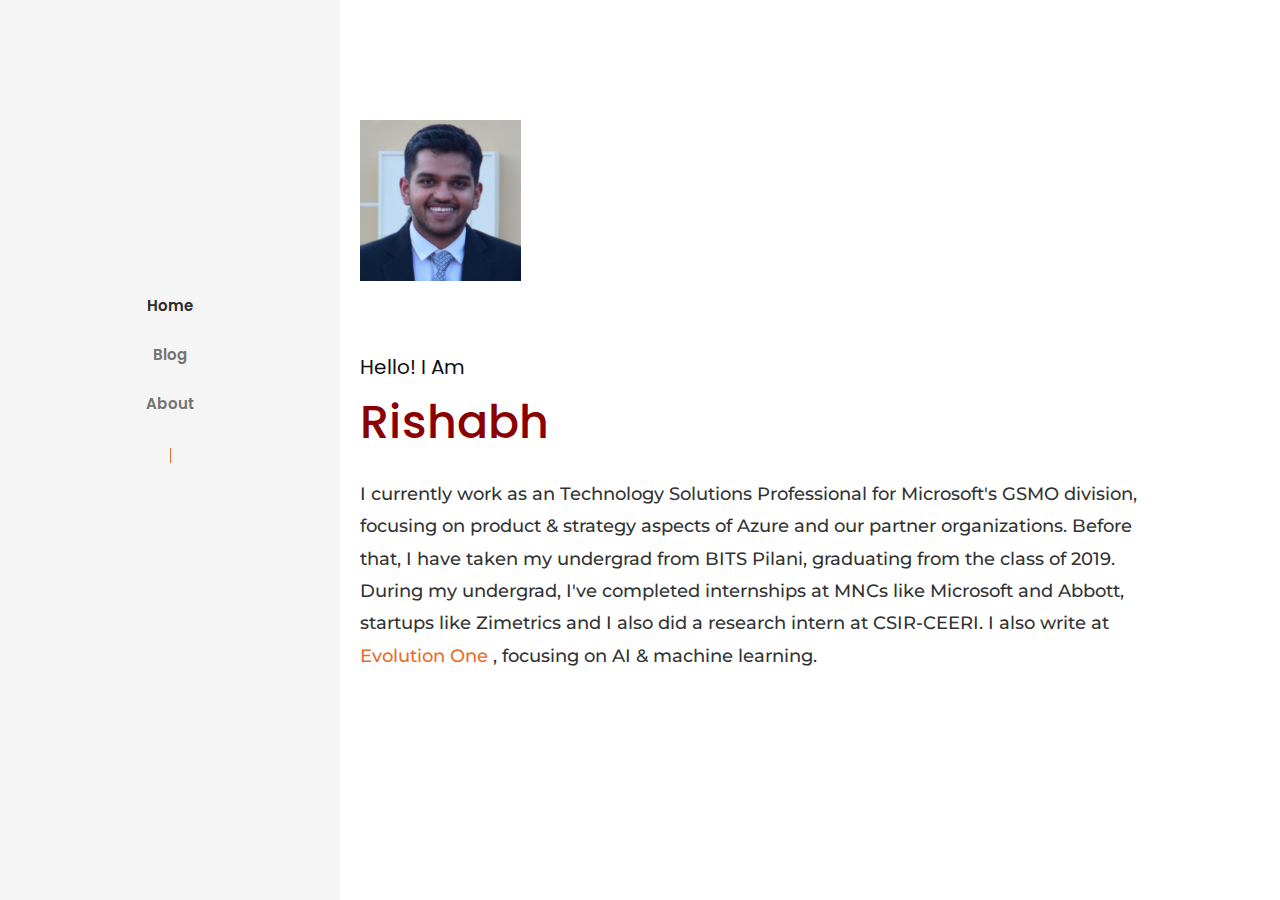
==== commit c713d9ff: "Update index.html" ====
--- a/index.html
+++ b/index.html
@@ -260,7 +260,7 @@
                         <div class="akea-logo  akea-pos-middle ">
                             <div class=akea-logo-inner>
                                 <h2 id="colorlib-logo" color = "black"><a href="index.html">rishabh <h4 id="colored">{gaur}</h4></a></h2>
-								<div id="colorlib-logo2" style="color:#111111">  ATS @ MICROSOFT,<p> BITS PILANI</div>
+								<div id="colorlib-logo2" style="color:#111111">  TSP @ MICROSOFT,<p> BITS PILANI</div>
                             </div>
                         </div>
                         <div class="akea-navigation clearfix ">
@@ -337,7 +337,7 @@
                                         <div class=gdlr-core-pbf-element>
                                             <div class="gdlr-core-text-box-item gdlr-core-item-pdlr gdlr-core-item-pdb gdlr-core-center-align">
                                                 <div class=gdlr-core-text-box-item-content style="font-size: 18px ;text-transform: none ;color: #333333;">
-                                                    <p>I currently work as an Account Technology Strategist for Microsoft's GSMO division, focusing on product & strategy aspects of Azure. Before that, I have taken my undergrad from BITS Pilani, graduating from the class of 2019. During my undergrad, I've completed internships at MNCs like Microsoft and Abbott, startups like Zimetrics and I also did a research intern at CSIR-CEERI. I also write at <a href="blog/blogHome.html">Evolution One </a>, focusing on AI & machine learning.</p>
+                                                    <p>I currently work as an Technology Solutions Professional for Microsoft's GSMO division, focusing on product & strategy aspects of Azure and our partner organizations. Before that, I have taken my undergrad from BITS Pilani, graduating from the class of 2019. During my undergrad, I've completed internships at MNCs like Microsoft and Abbott, startups like Zimetrics and I also did a research intern at CSIR-CEERI. I also write at <a href="blog/blogHome.html">Evolution One </a>, focusing on AI & machine learning.</p>
                                                 </div>
                                             </div>
                                         </div>
